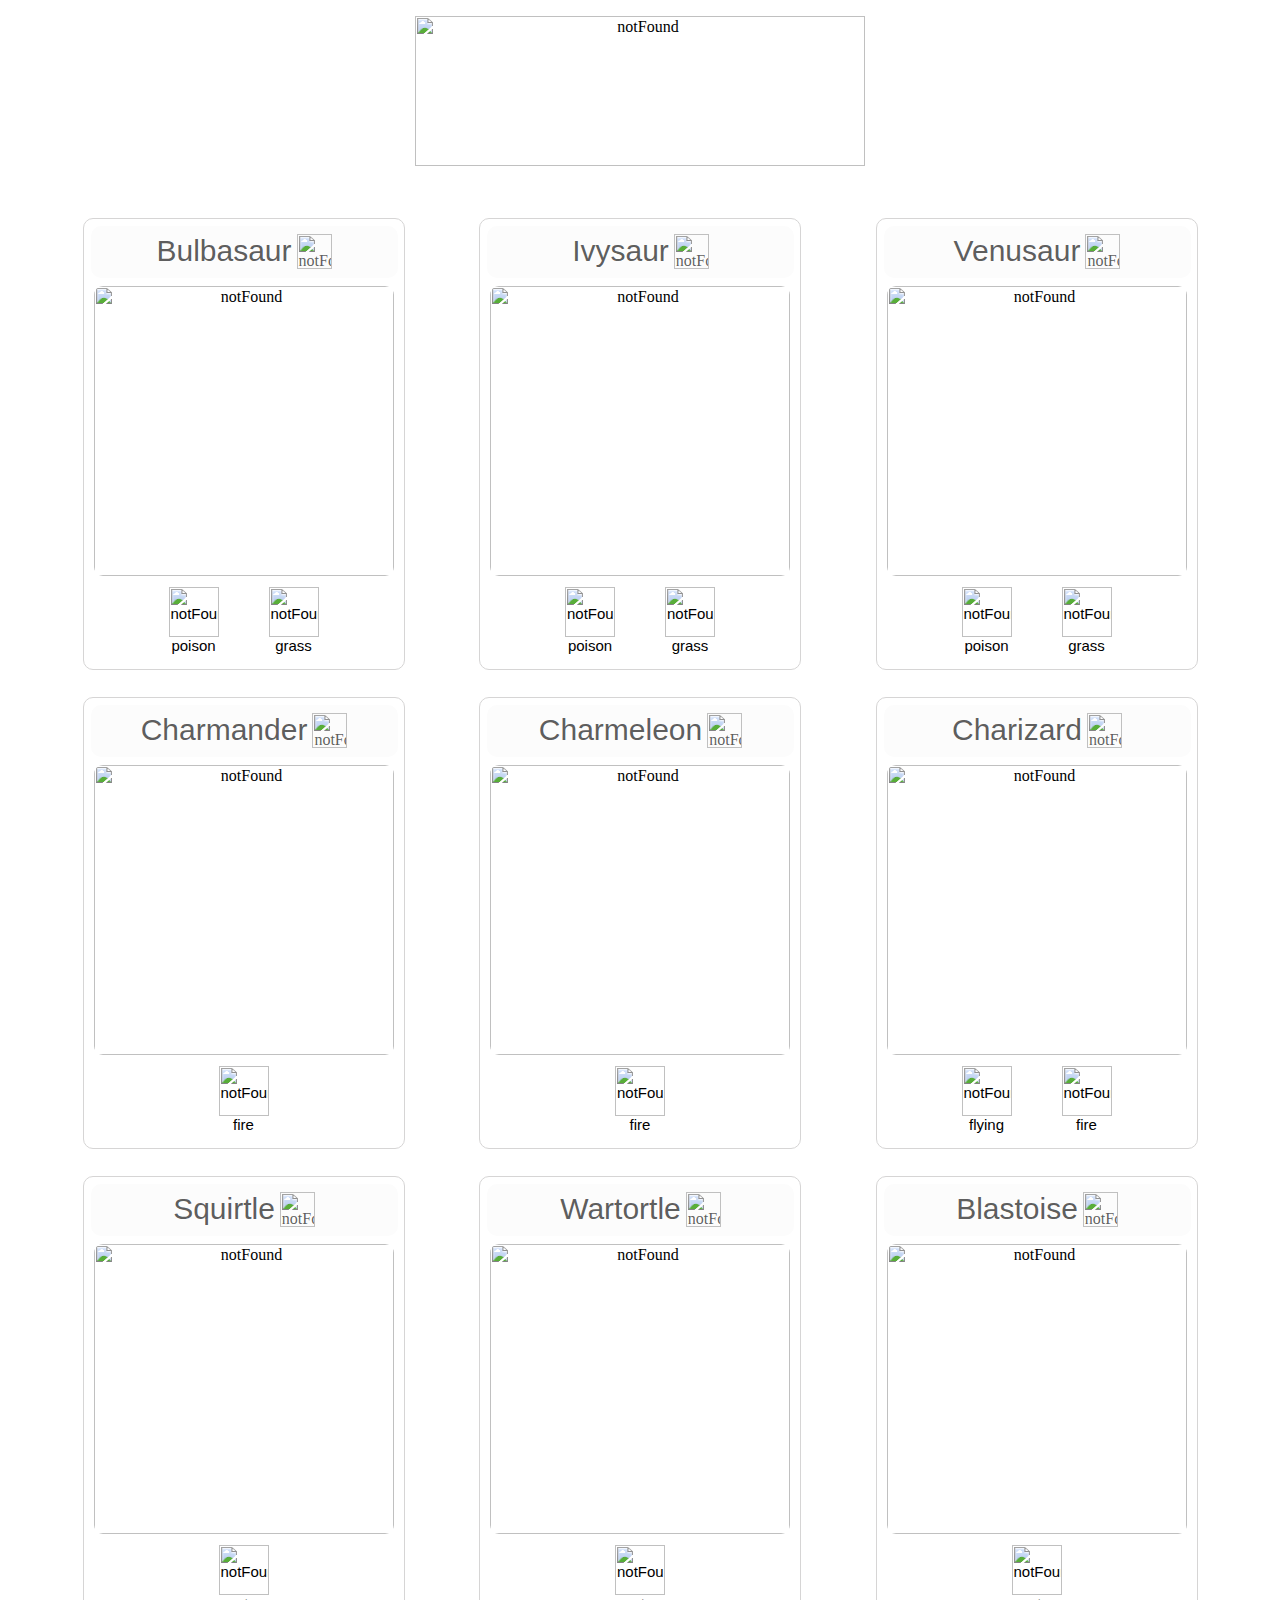
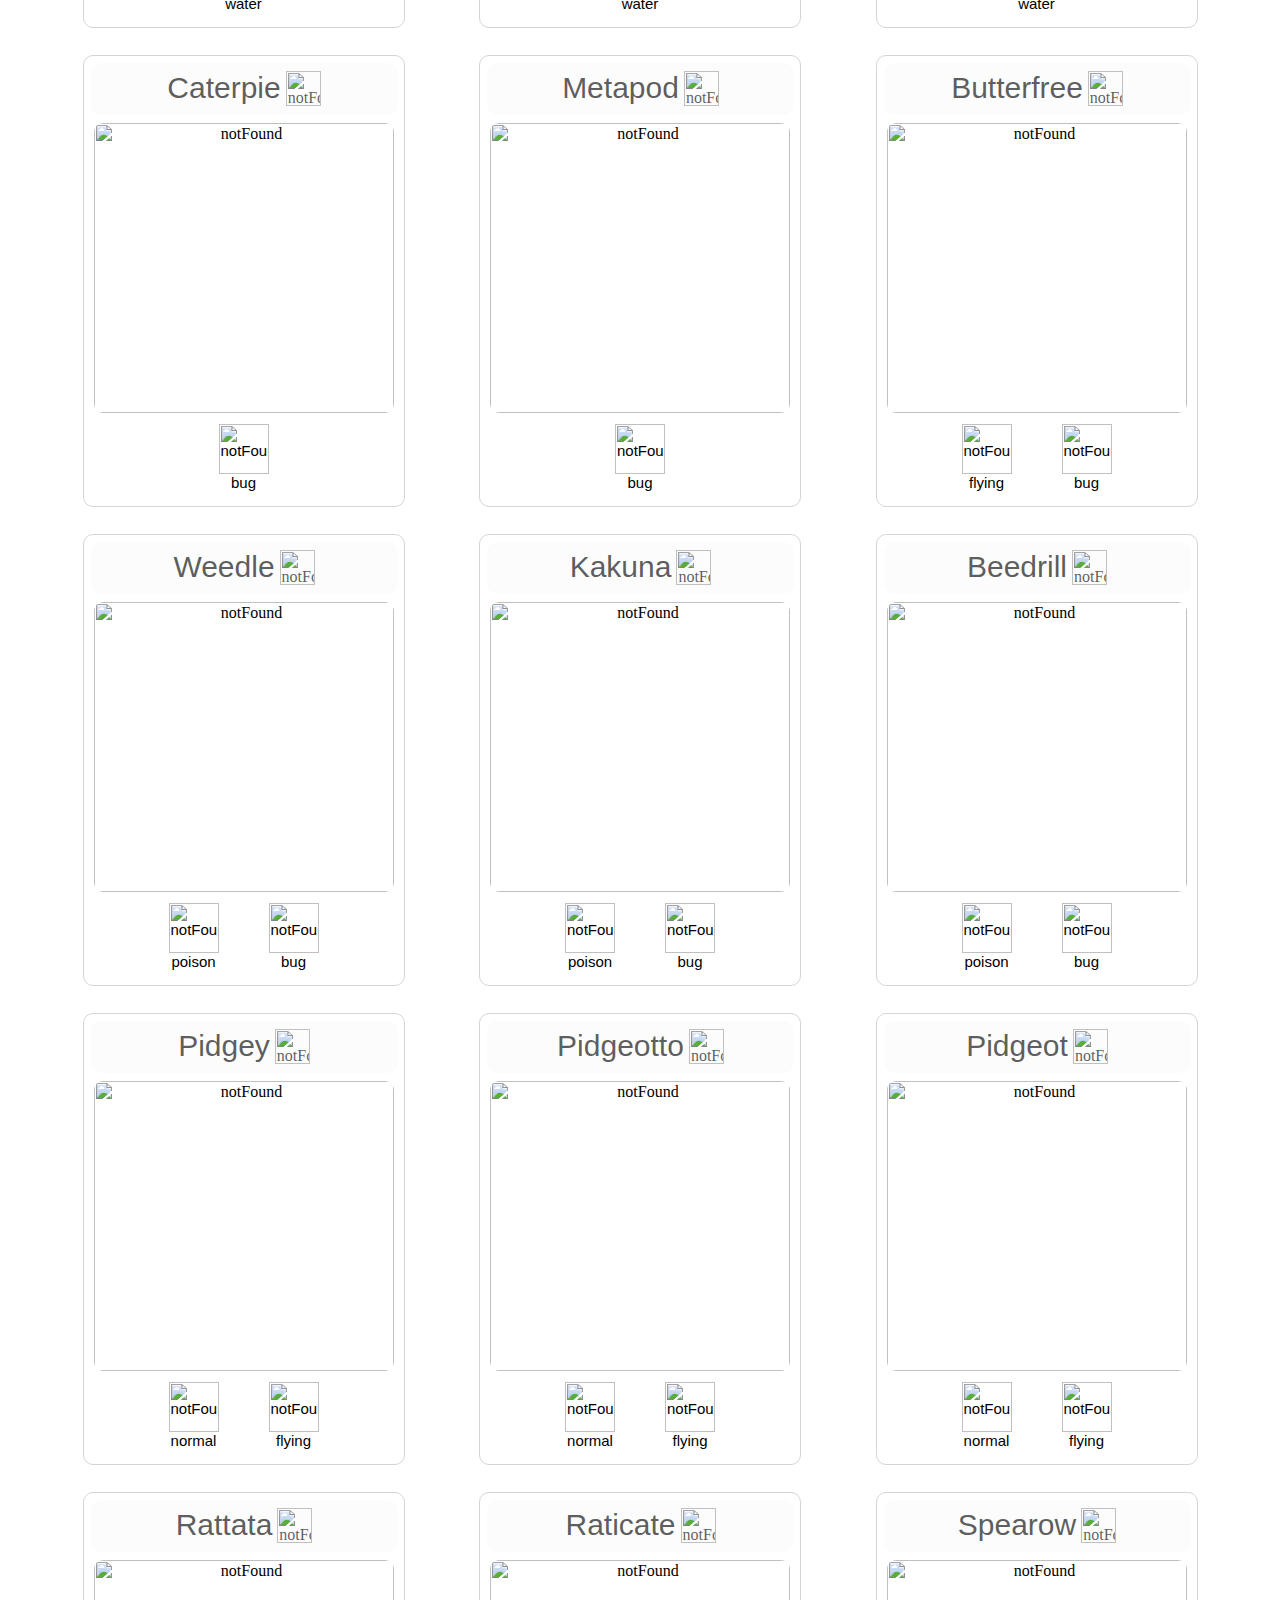
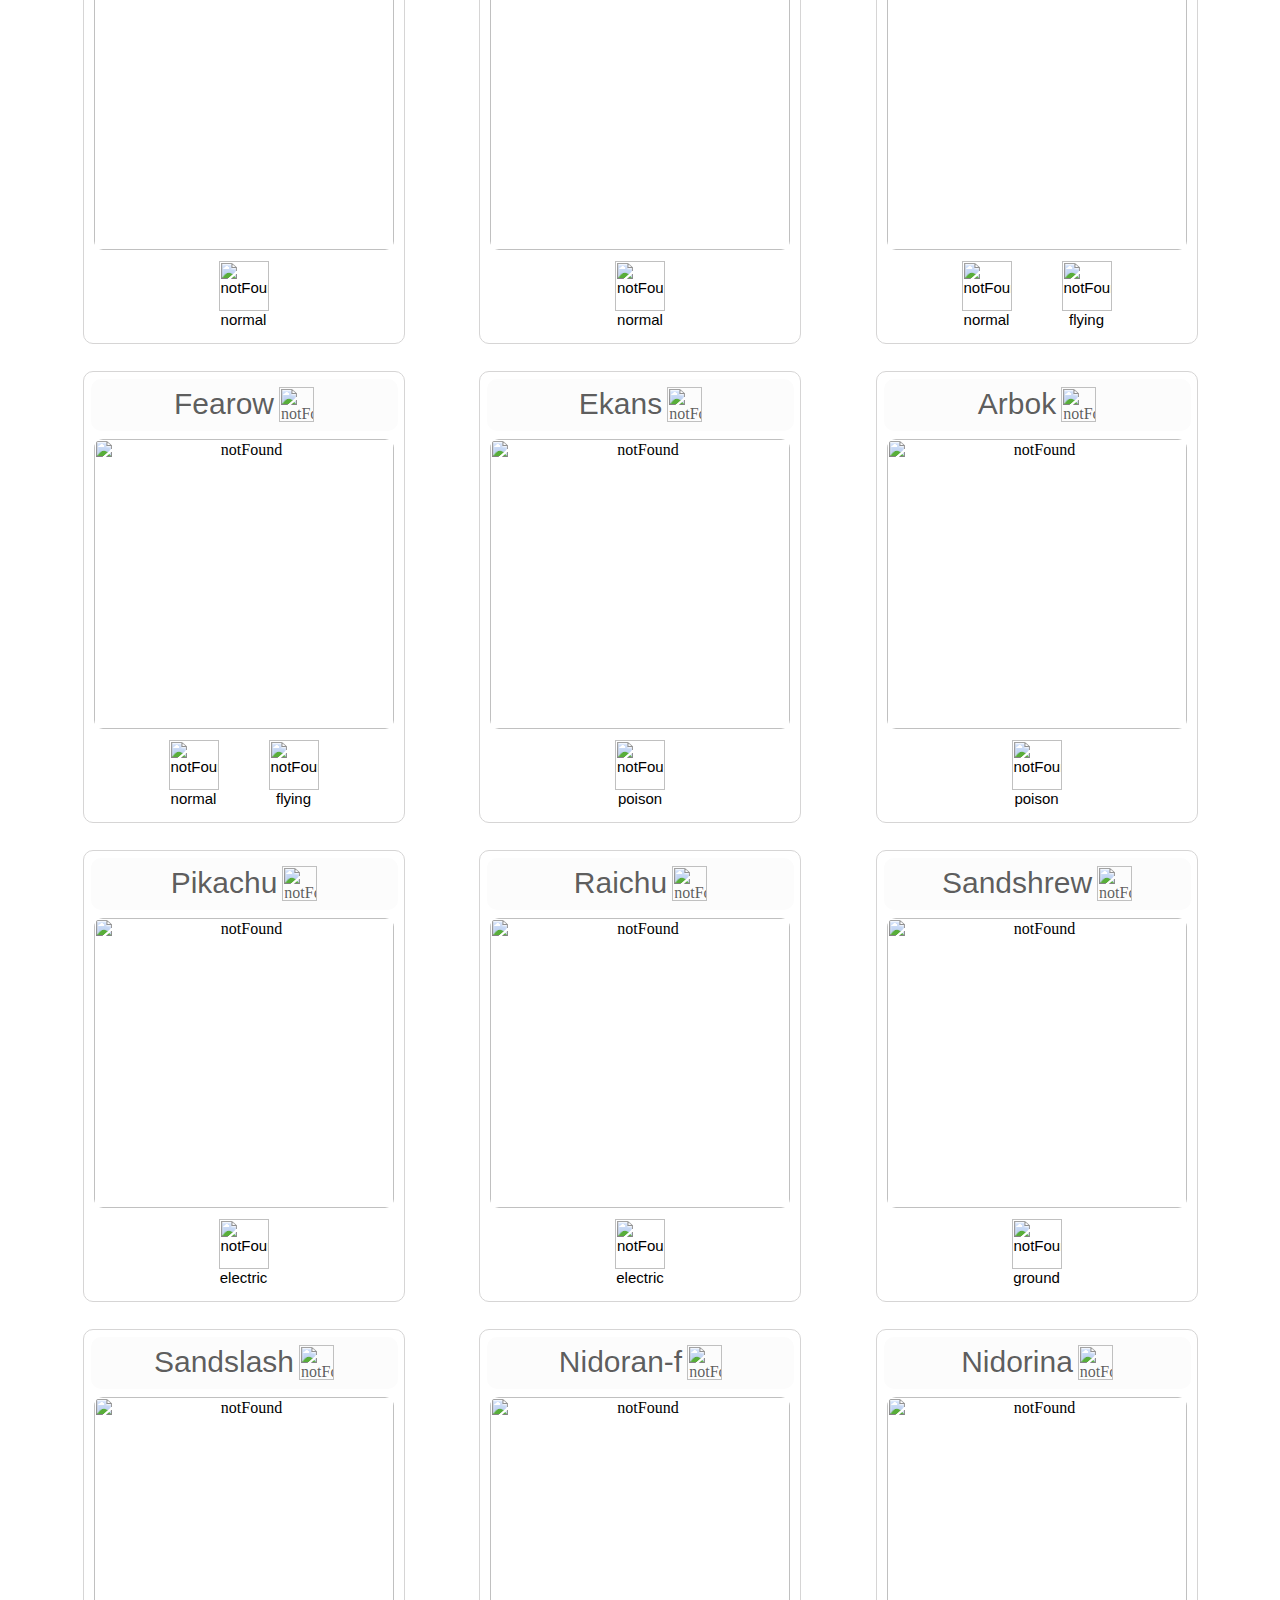
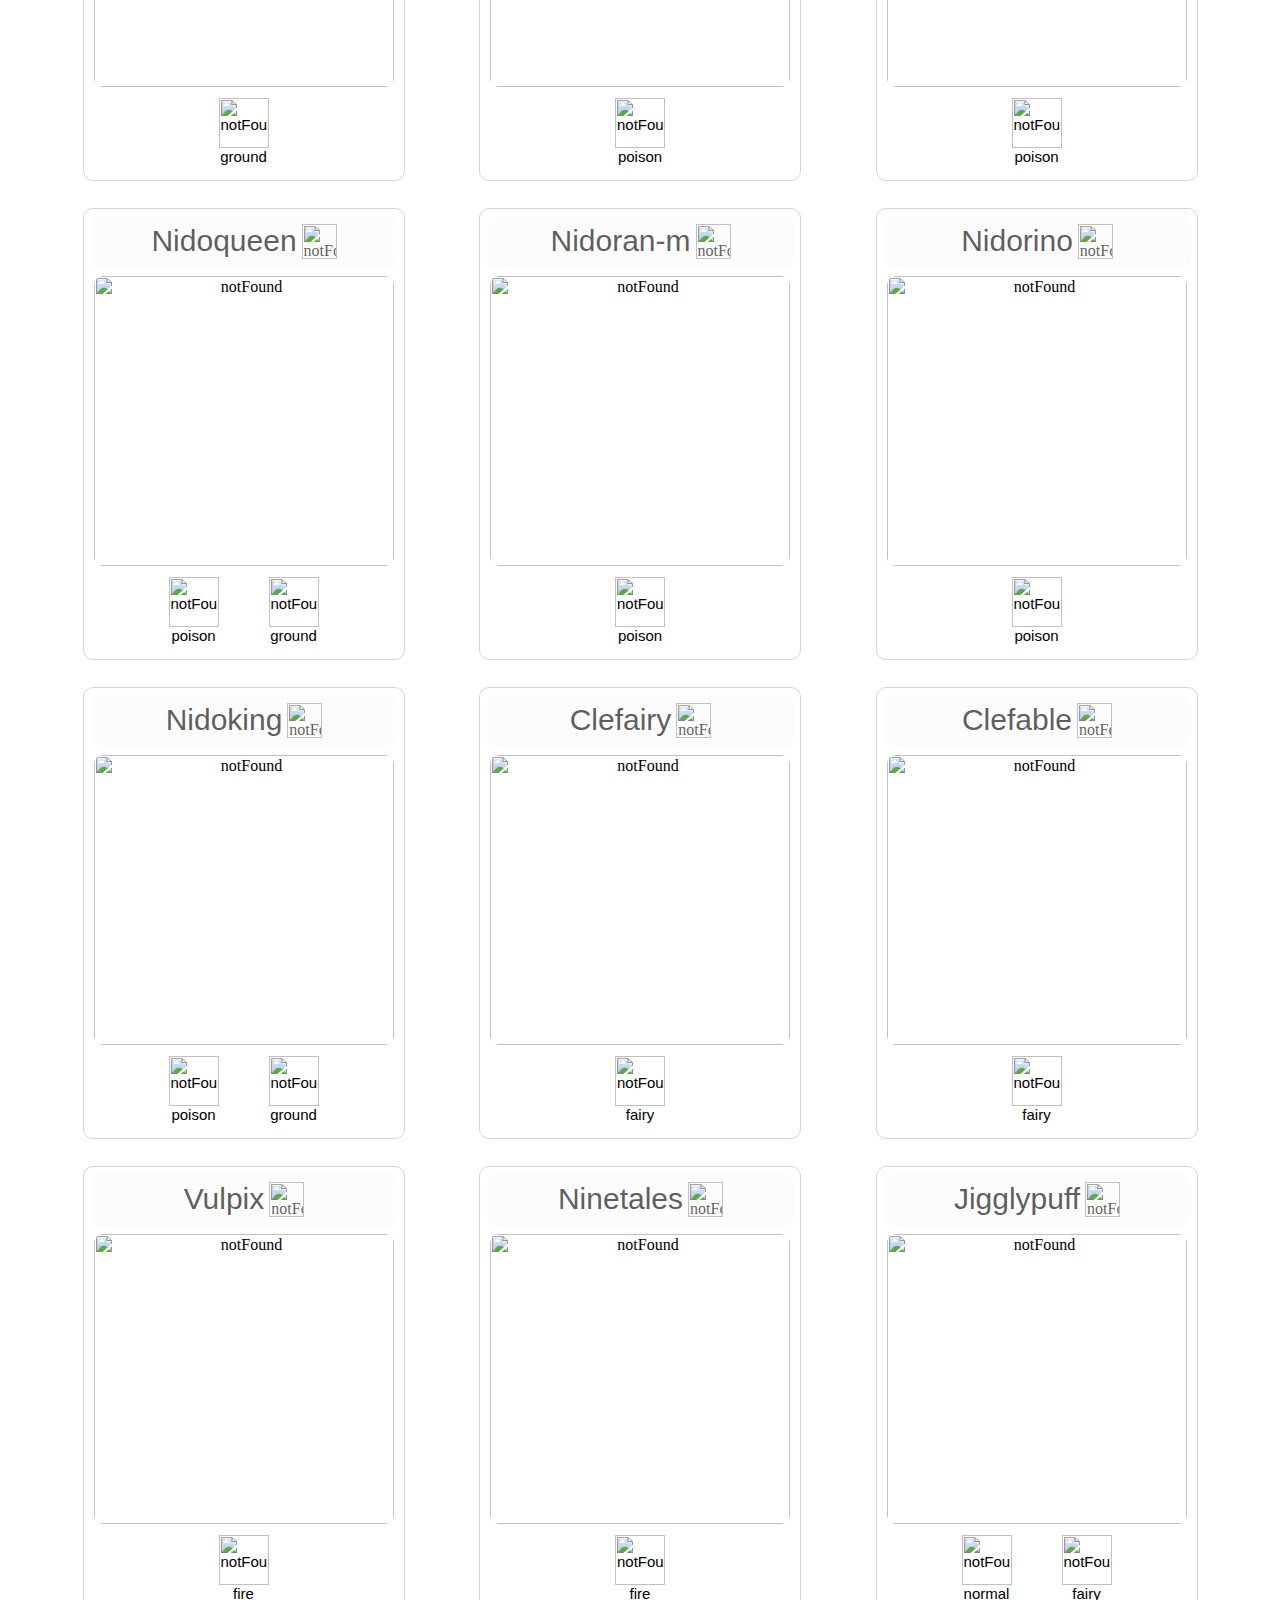
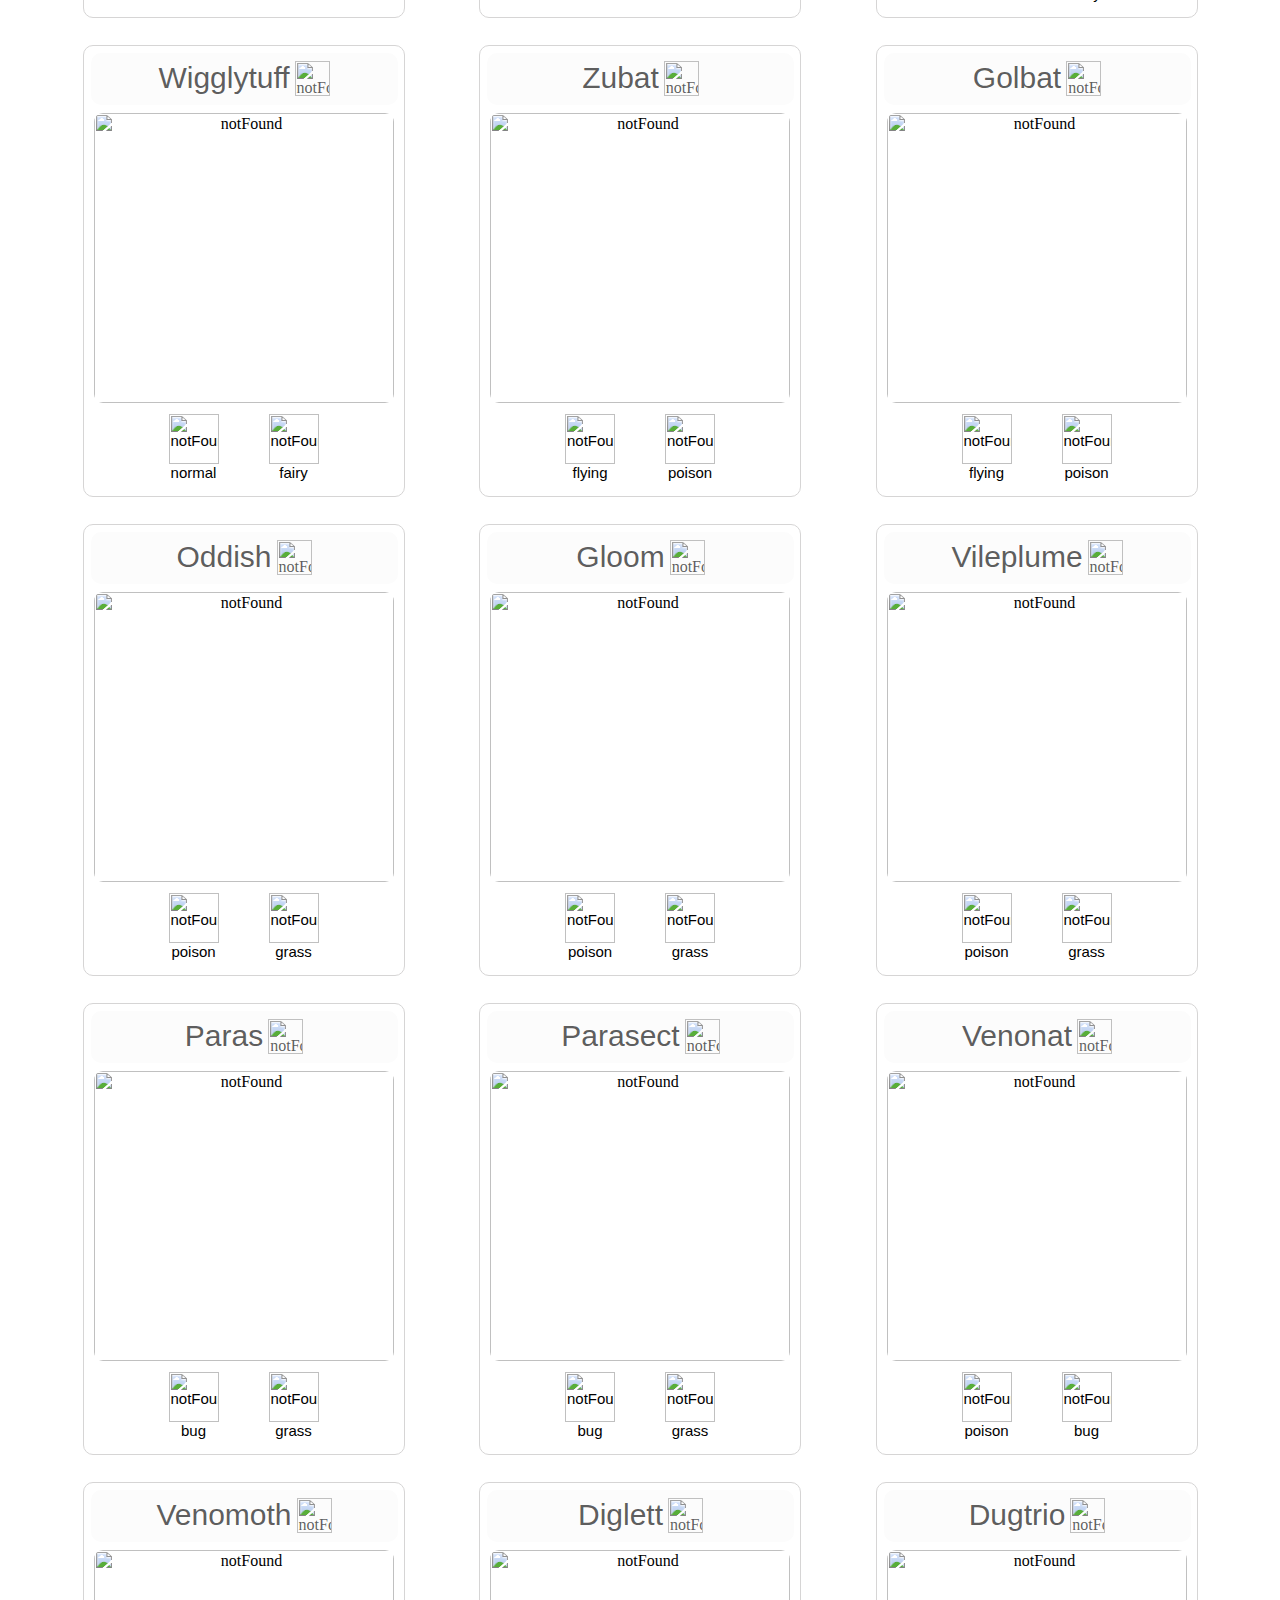
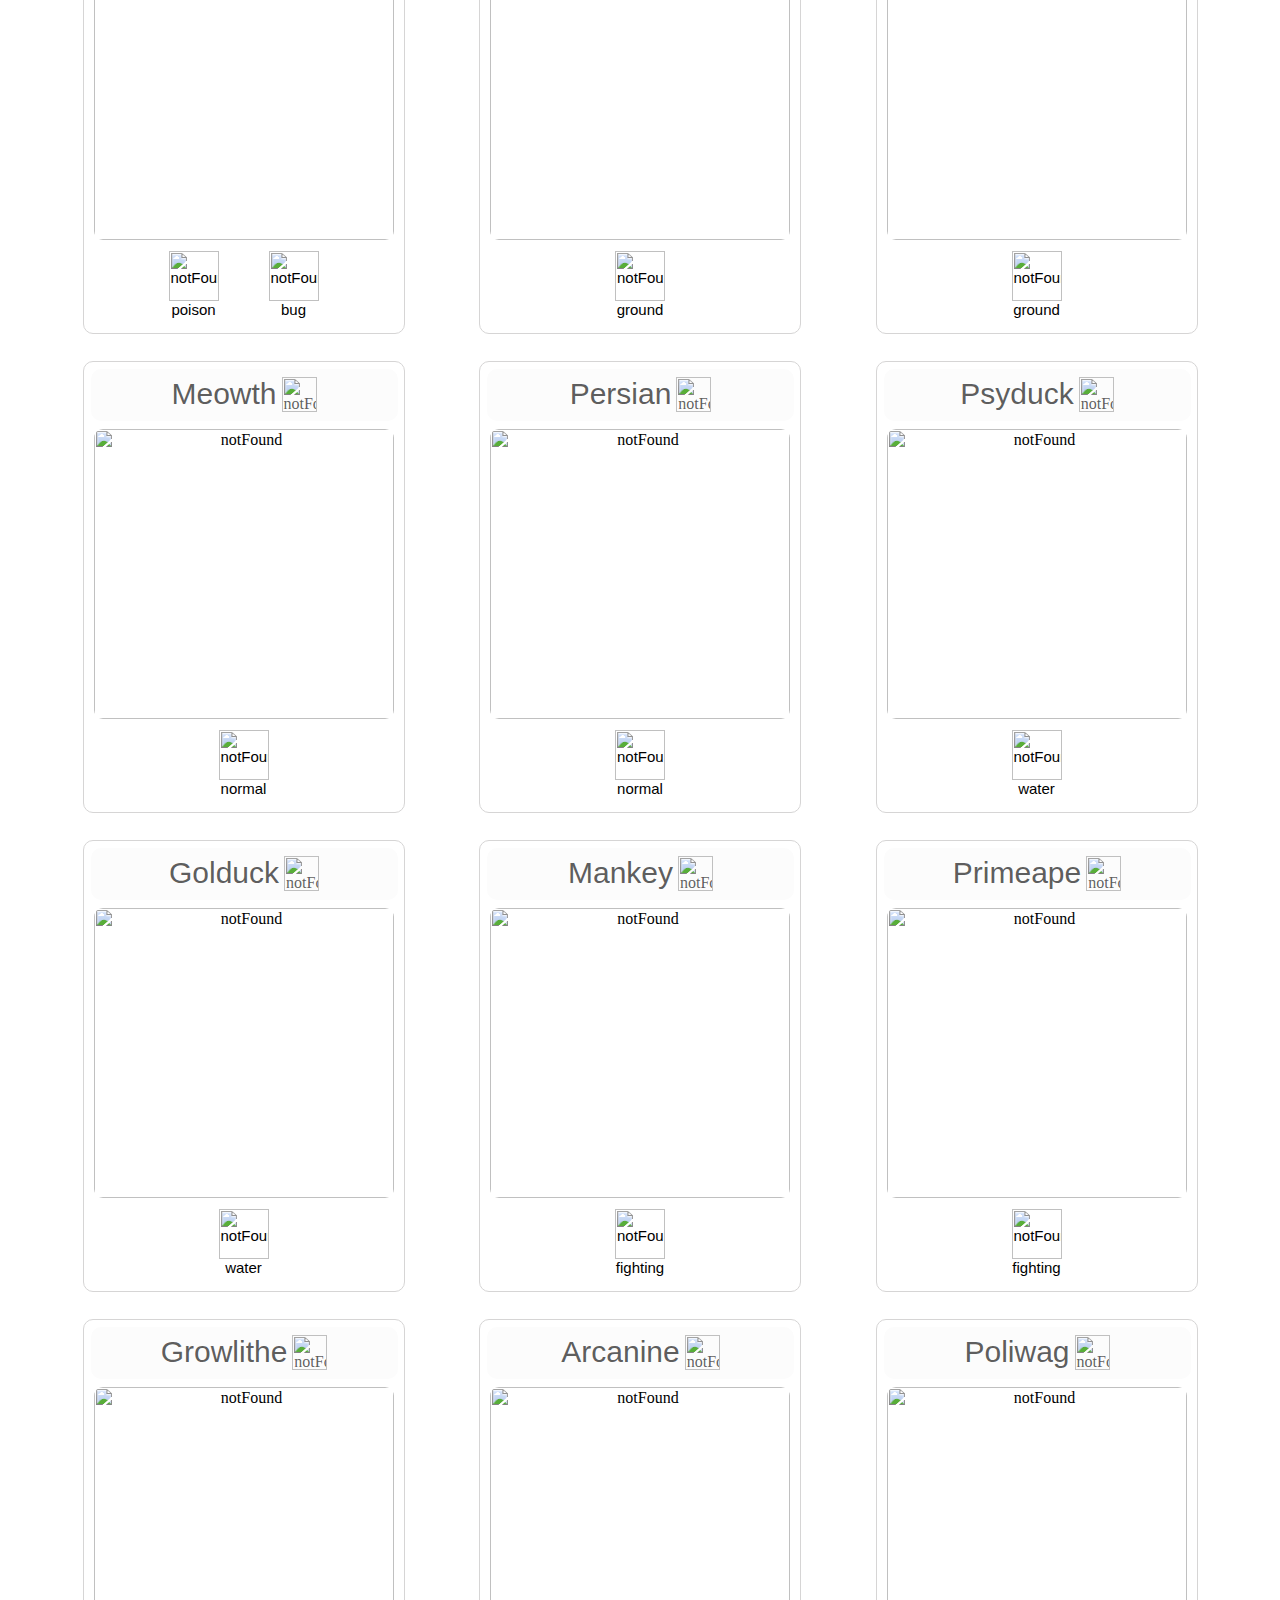
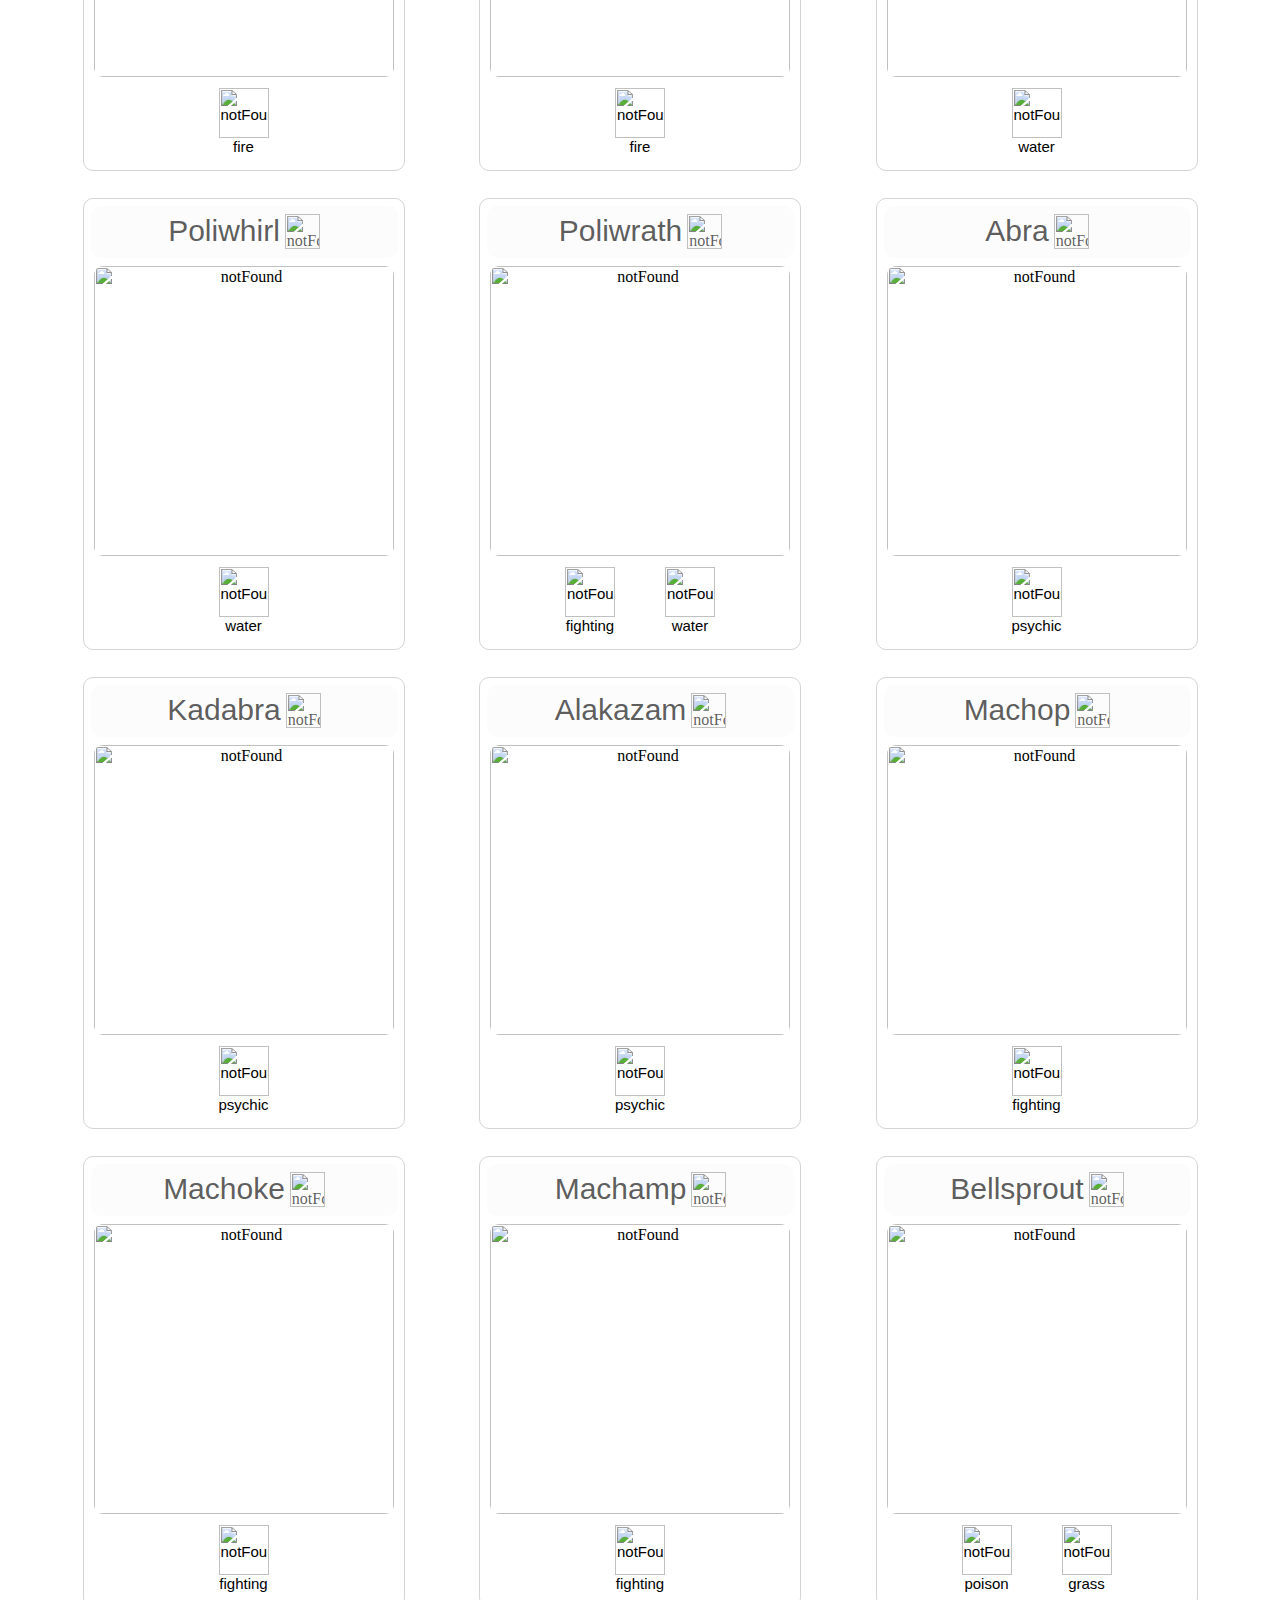
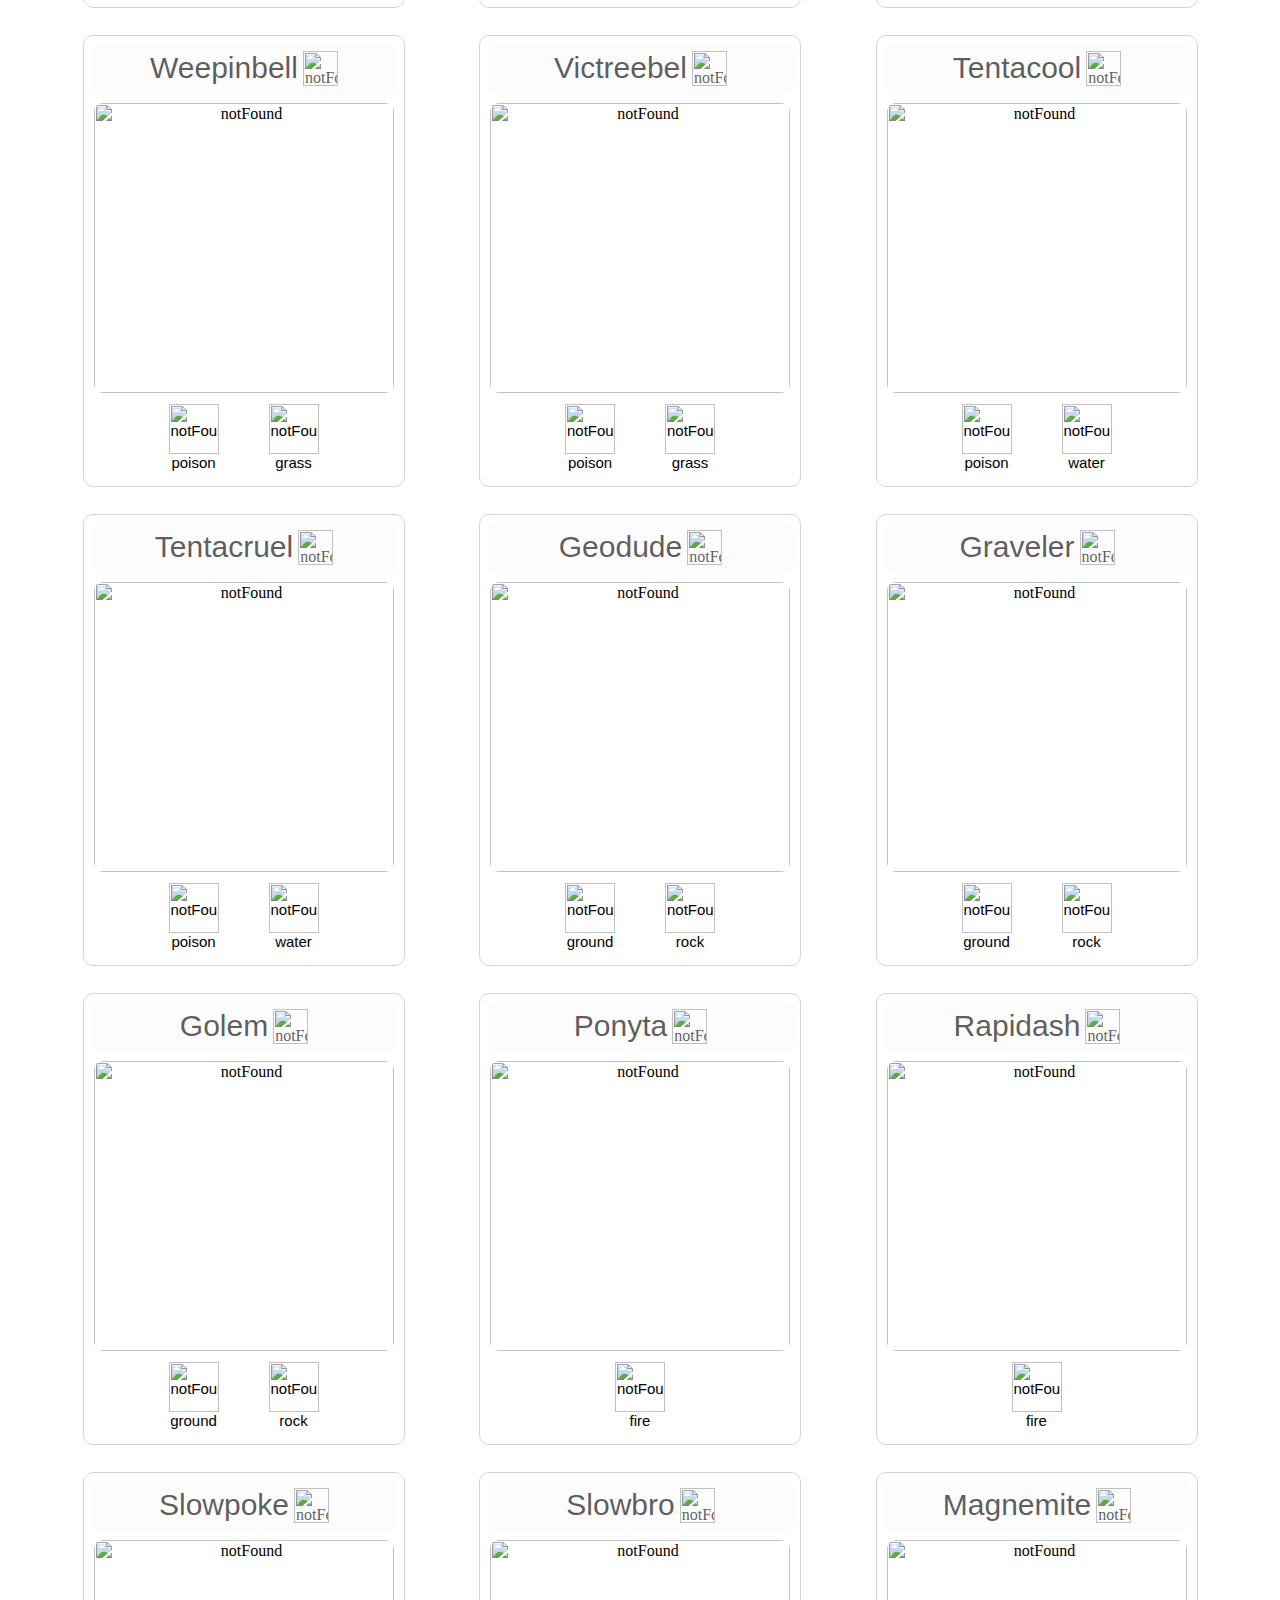
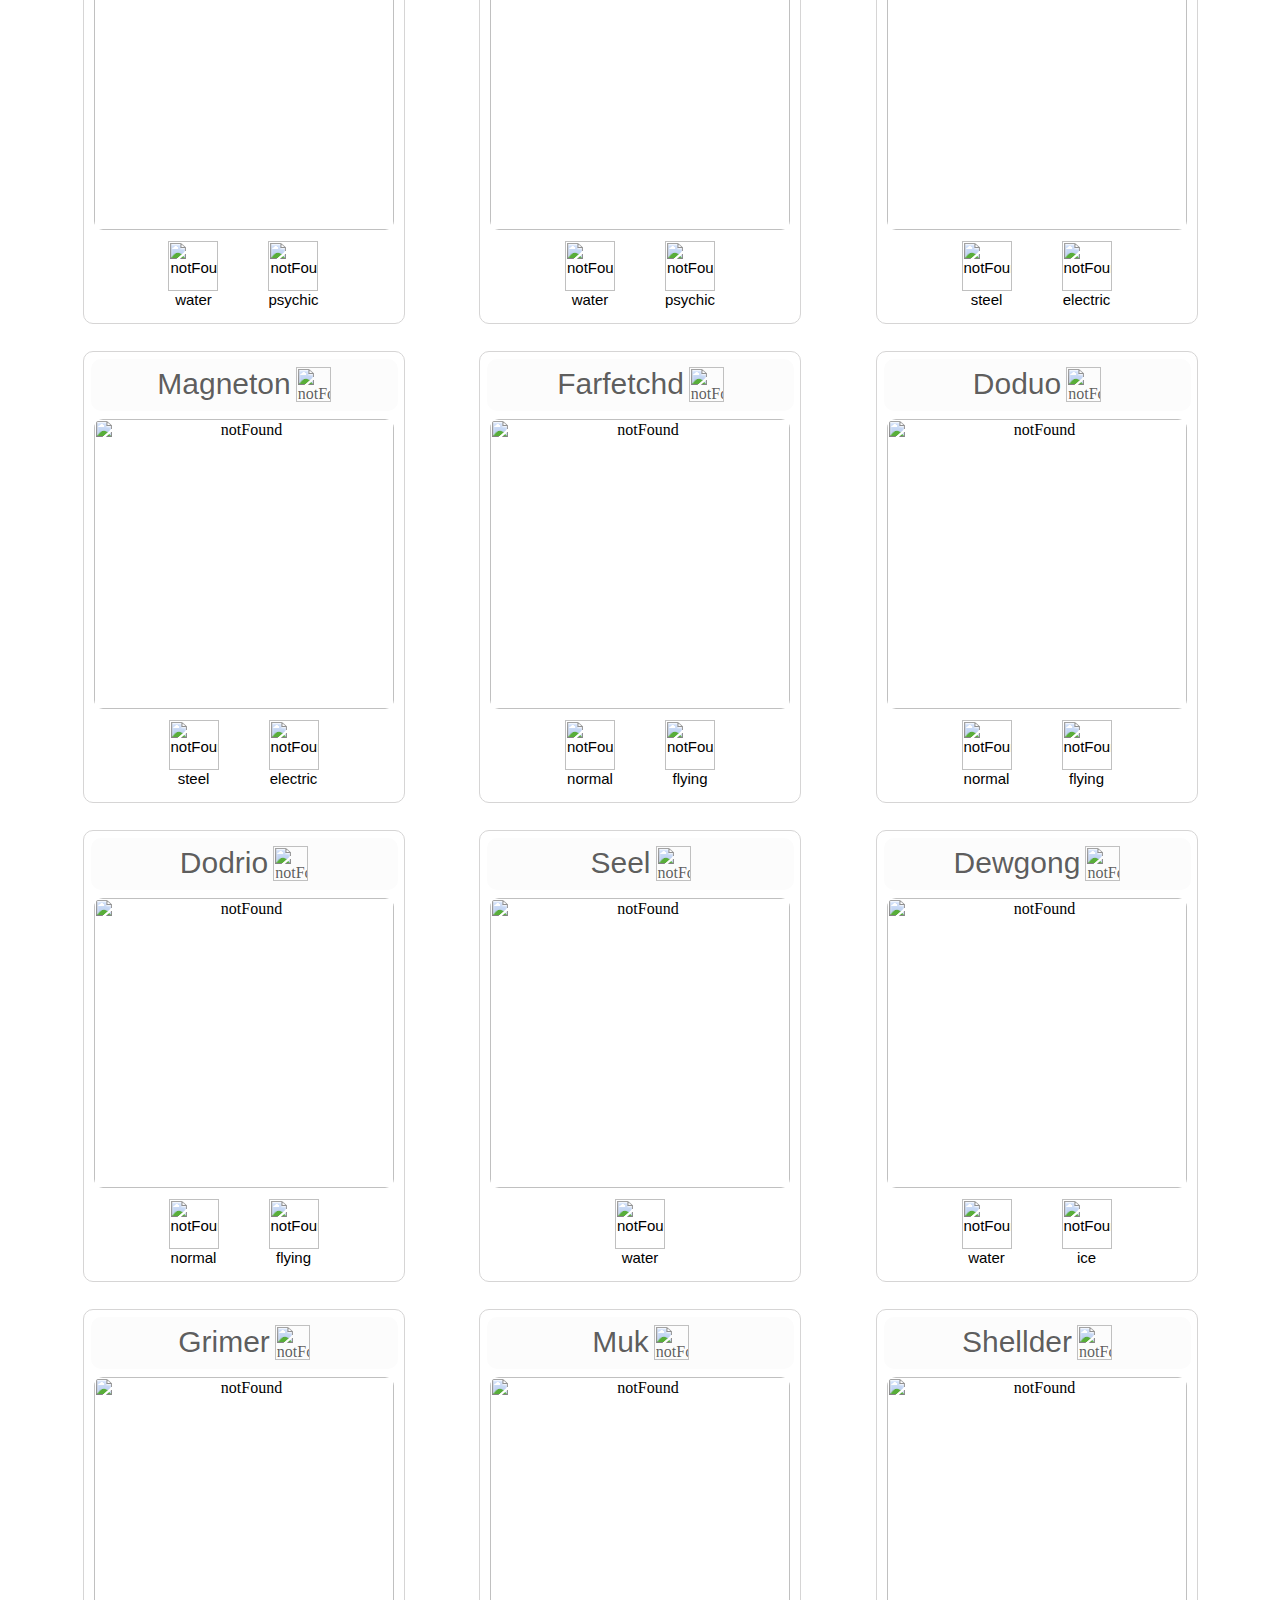
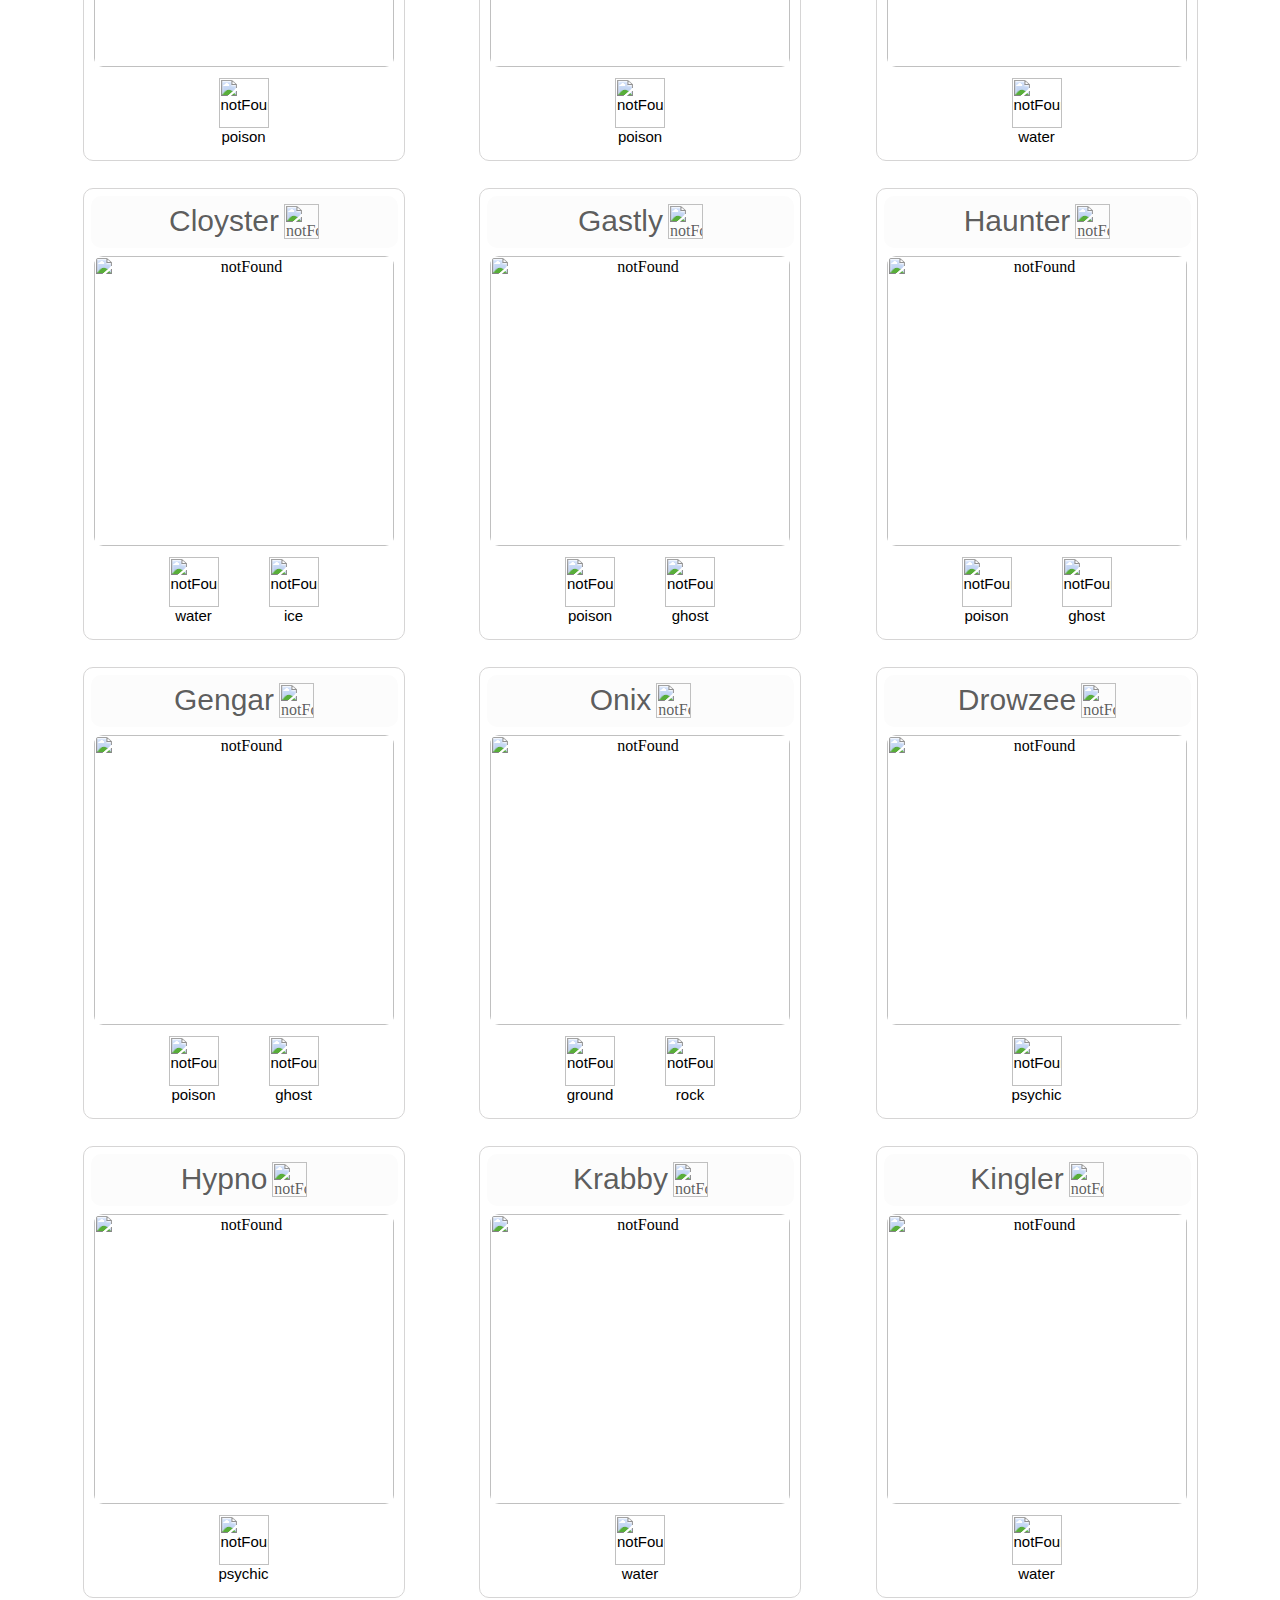
==== index.html @ 1d8b79e5 "changed file name" ====
<html>
    <head>
      <link rel="stylesheet" href="pokemon.css">
      <script src="pokemon.js"></script>
    </head>
    <body>
        <div class="hide" id="popup" onkeypress="goBack(event)">
          <div class="boundary"><div id="descImage" class="summary-box"></div></div>
        <div class="boundary"><div id="description" class="summary-box"></div></div>
      </div>
      <div  id="root" >
      <center class="margintb-1rem">
        <img
          src="File:.//pics/pokelogo.png"
          style="height:150px;width:450px;"
          alt="notFound"
        />
      </center>
      <br /><br />
      <div style="display:flex;justify-content: space-evenly;flex-wrap: wrap;">
        <div class="badge"  onclick="call(this)">
          <div id="summary" class="textB" style="display: none;"><p class= "textA">Bulbasaur</p><p>
          Bulbasaur can be seen napping in bright sunlight. There is a seed on its back. By soaking up the sun's rays, the seed grows progressively larger.  Bulbasaur can be seen napping in bright sunlight. There is a seed on its back. By soaking up the sun's rays, the seed grows progressively larger.
          </p></div>
          <div style="display: flex;justify-content:center;" class="name">
            <div style="display: flex;justify-content:end;">
              <div class="textA">Bulbasaur</div>
              <img
                src="File:.//pics/pokeball.png"
                class="pokeball"
                alt="notFound"
              />
            </div>
          </div>
          <center>
            <img src="http://assets22.pokemon.com/assets/cms2/img/pokedex/full/001.png" class="pokemon" alt="notFound" />
            <div
              class="description types"
              style="display:flex;justify-content:space-evenly;"
            >
              <div
                style="display: flex;justify-content: space-evenly;height:80px;width:250px ;"
              >
              <div>
          <img
            src="File:.//pics/poison.png"
            style="height:50px;width:50px;"
            alt="notFound"
          />
          <div>poison</div>
        </div><div>
          <img
            src="File:.//pics/grass.png"
            style="height:50px;width:50px;"
            alt="notFound"
          />
          <div>grass</div>
        </div>
            </div>
          </center>
        </div>
        <div class="badge"  onclick="call(this)">
          <div id="summary" class="textB hide"><p class= "textA">Ivysaur</p><p>
          There is a bud on this Pokémon's back. To support its weight, Ivysaur's legs and trunk grow thick and strong. If it starts spending more time lying in the sunlight, it's a sign that the bud will bloom into a large flower soon.  There is a bud on this Pokémon's back. To support its weight, Ivysaur's legs and trunk grow thick and strong. If it starts spending more time lying in the sunlight, it's a sign that the bud will bloom into a large flower soon.
          </p></div>
          <div style="display: flex;justify-content:center;" class="name">
            <div style="display: flex;justify-content:end;">
              <div class="textA">Ivysaur</div>
              <img
                src="File:.//pics/pokeball.png"
                class="pokeball"
                alt="notFound"
              />
            </div>
          </div>
          <center>
            <img src="http://assets22.pokemon.com/assets/cms2/img/pokedex/full/002.png" class="pokemon" alt="notFound" />
            <div
              class="description types"
              style="display:flex;justify-content:space-evenly;"
            >
              <div
                style="display: flex;justify-content: space-evenly;height:80px;width:250px ;"
              >
              <div>
          <img
            src="File:.//pics/poison.png"
            style="height:50px;width:50px;"
            alt="notFound"
          />
          <div>poison</div>
        </div><div>
          <img
            src="File:.//pics/grass.png"
            style="height:50px;width:50px;"
            alt="notFound"
          />
          <div>grass</div>
        </div>
            </div>
          </center>
        </div>
        <div class="badge"  onclick="call(this)">
          <div id="summary" class="textB hide"><p class= "textA">Venusaur</p><p>
          There is a large flower on Venusaur's back. The flower is said to take on vivid colors if it gets plenty of nutrition and sunlight. The flower's aroma soothes the emotions of people.  There is a large flower on Venusaur's back. The flower is said to take on vivid colors if it gets plenty of nutrition and sunlight. The flower's aroma soothes the emotions of people.
          </p></div>
          <div style="display: flex;justify-content:center;" class="name">
            <div style="display: flex;justify-content:end;">
              <div class="textA">Venusaur</div>
              <img
                src="File:.//pics/pokeball.png"
                class="pokeball"
                alt="notFound"
              />
            </div>
          </div>
          <center>
            <img src="http://assets22.pokemon.com/assets/cms2/img/pokedex/full/003.png" class="pokemon" alt="notFound" />
            <div
              class="description types"
              style="display:flex;justify-content:space-evenly;"
            >
              <div
                style="display: flex;justify-content: space-evenly;height:80px;width:250px ;"
              >
              <div>
          <img
            src="File:.//pics/poison.png"
            style="height:50px;width:50px;"
            alt="notFound"
          />
          <div>poison</div>
        </div><div>
          <img
            src="File:.//pics/grass.png"
            style="height:50px;width:50px;"
            alt="notFound"
          />
          <div>grass</div>
        </div>
            </div>
          </center>
        </div>
        <div class="badge"  onclick="call(this)">
          <div id="summary" class="textB hide"><p class= "textA">Charmander</p><p>
          The flame that burns at the tip of its tail is an indication of its emotions. The flame wavers when Charmander is enjoying itself. If the Pokémon becomes enraged, the flame burns fiercely.  The flame that burns at the tip of its tail is an indication of its emotions. The flame wavers when Charmander is enjoying itself. If the Pokémon becomes enraged, the flame burns fiercely.
          </p></div>
          <div style="display: flex;justify-content:center;" class="name">
            <div style="display: flex;justify-content:end;">
              <div class="textA">Charmander</div>
              <img
                src="File:.//pics/pokeball.png"
                class="pokeball"
                alt="notFound"
              />
            </div>
          </div>
          <center>
            <img src="http://assets22.pokemon.com/assets/cms2/img/pokedex/full/004.png" class="pokemon" alt="notFound" />
            <div
              class="description types"
              style="display:flex;justify-content:space-evenly;"
            >
              <div
                style="display: flex;justify-content: space-evenly;height:80px;width:250px ;"
              >
              <div>
          <img
            src="File:.//pics/fire.png"
            style="height:50px;width:50px;"
            alt="notFound"
          />
          <div>fire</div>
        </div>
            </div>
          </center>
        </div>
        <div class="badge"  onclick="call(this)">
          <div id="summary" class="textB hide"><p class= "textA">Charmeleon</p><p>
          Charmeleon mercilessly destroys its foes using its sharp claws. If it encounters a strong foe, it turns aggressive. In this excited state, the flame at the tip of its tail flares with a bluish white color.  Charmeleon mercilessly destroys its foes using its sharp claws. If it encounters a strong foe, it turns aggressive. In this excited state, the flame at the tip of its tail flares with a bluish white color.
          </p></div>
          <div style="display: flex;justify-content:center;" class="name">
            <div style="display: flex;justify-content:end;">
              <div class="textA">Charmeleon</div>
              <img
                src="File:.//pics/pokeball.png"
                class="pokeball"
                alt="notFound"
              />
            </div>
          </div>
          <center>
            <img src="http://assets22.pokemon.com/assets/cms2/img/pokedex/full/005.png" class="pokemon" alt="notFound" />
            <div
              class="description types"
              style="display:flex;justify-content:space-evenly;"
            >
              <div
                style="display: flex;justify-content: space-evenly;height:80px;width:250px ;"
              >
              <div>
          <img
            src="File:.//pics/fire.png"
            style="height:50px;width:50px;"
            alt="notFound"
          />
          <div>fire</div>
        </div>
            </div>
          </center>
        </div>
        <div class="badge"  onclick="call(this)">
          <div id="summary" class="textB hide"><p class= "textA">Charizard</p><p>
          Charizard flies around the sky in search of powerful opponents. It breathes fire of such great heat that it melts anything. However, it never turns its fiery breath on any opponent weaker than itself.  Charizard flies around the sky in search of powerful opponents. It breathes fire of such great heat that it melts anything. However, it never turns its fiery breath on any opponent weaker than itself.
          </p></div>
          <div style="display: flex;justify-content:center;" class="name">
            <div style="display: flex;justify-content:end;">
              <div class="textA">Charizard</div>
              <img
                src="File:.//pics/pokeball.png"
                class="pokeball"
                alt="notFound"
              />
            </div>
          </div>
          <center>
            <img src="http://assets22.pokemon.com/assets/cms2/img/pokedex/full/006.png" class="pokemon" alt="notFound" />
            <div
              class="description types"
              style="display:flex;justify-content:space-evenly;"
            >
              <div
                style="display: flex;justify-content: space-evenly;height:80px;width:250px ;"
              >
              <div>
          <img
            src="File:.//pics/flying.png"
            style="height:50px;width:50px;"
            alt="notFound"
          />
          <div>flying</div>
        </div><div>
          <img
            src="File:.//pics/fire.png"
            style="height:50px;width:50px;"
            alt="notFound"
          />
          <div>fire</div>
        </div>
            </div>
          </center>
        </div>
        <div class="badge"  onclick="call(this)">
          <div id="summary" class="textB hide"><p class= "textA">Squirtle</p><p>
          Squirtle's shell is not merely used for protection. The shell's rounded shape and the grooves on its surface help minimize resistance in water, enabling this Pokémon to swim at high speeds.  Squirtle's shell is not merely used for protection. The shell's rounded shape and the grooves on its surface help minimize resistance in water, enabling this Pokémon to swim at high speeds.
          </p></div>
          <div style="display: flex;justify-content:center;" class="name">
            <div style="display: flex;justify-content:end;">
              <div class="textA">Squirtle</div>
              <img
                src="File:.//pics/pokeball.png"
                class="pokeball"
                alt="notFound"
              />
            </div>
          </div>
          <center>
            <img src="http://assets22.pokemon.com/assets/cms2/img/pokedex/full/007.png" class="pokemon" alt="notFound" />
            <div
              class="description types"
              style="display:flex;justify-content:space-evenly;"
            >
              <div
                style="display: flex;justify-content: space-evenly;height:80px;width:250px ;"
              >
              <div>
          <img
            src="File:.//pics/water.png"
            style="height:50px;width:50px;"
            alt="notFound"
          />
          <div>water</div>
        </div>
            </div>
          </center>
        </div>
        <div class="badge"  onclick="call(this)">
          <div id="summary" class="textB hide"><p class= "textA">Wartortle</p><p>
          Its tail is large and covered with a rich, thick fur. The tail becomes increasingly deeper in color as Wartortle ages. The scratches on its shell are evidence of this Pokémon's toughness as a battler.  Its tail is large and covered with a rich, thick fur. The tail becomes increasingly deeper in color as Wartortle ages. The scratches on its shell are evidence of this Pokémon's toughness as a battler.
          </p></div>
          <div style="display: flex;justify-content:center;" class="name">
            <div style="display: flex;justify-content:end;">
              <div class="textA">Wartortle</div>
              <img
                src="File:.//pics/pokeball.png"
                class="pokeball"
                alt="notFound"
              />
            </div>
          </div>
          <center>
            <img src="http://assets22.pokemon.com/assets/cms2/img/pokedex/full/008.png" class="pokemon" alt="notFound" />
            <div
              class="description types"
              style="display:flex;justify-content:space-evenly;"
            >
              <div
                style="display: flex;justify-content: space-evenly;height:80px;width:250px ;"
              >
              <div>
          <img
            src="File:.//pics/water.png"
            style="height:50px;width:50px;"
            alt="notFound"
          />
          <div>water</div>
        </div>
            </div>
          </center>
        </div>
        <div class="badge"  onclick="call(this)">
          <div id="summary" class="textB hide"><p class= "textA">Blastoise</p><p>
          Blastoise has water spouts that protrude from its shell. The water spouts are very accurate. They can shoot bullets of water with enough accuracy to strike empty cans from a distance of over 160 feet.  Blastoise has water spouts that protrude from its shell. The water spouts are very accurate. They can shoot bullets of water with enough accuracy to strike empty cans from a distance of over 160 feet.
          </p></div>
          <div style="display: flex;justify-content:center;" class="name">
            <div style="display: flex;justify-content:end;">
              <div class="textA">Blastoise</div>
              <img
                src="File:.//pics/pokeball.png"
                class="pokeball"
                alt="notFound"
              />
            </div>
          </div>
          <center>
            <img src="http://assets22.pokemon.com/assets/cms2/img/pokedex/full/009.png" class="pokemon" alt="notFound" />
            <div
              class="description types"
              style="display:flex;justify-content:space-evenly;"
            >
              <div
                style="display: flex;justify-content: space-evenly;height:80px;width:250px ;"
              >
              <div>
          <img
            src="File:.//pics/water.png"
            style="height:50px;width:50px;"
            alt="notFound"
          />
          <div>water</div>
        </div>
            </div>
          </center>
        </div>
        <div class="badge"  onclick="call(this)">
          <div id="summary" class="textB hide"><p class= "textA">Caterpie</p><p>
          Caterpie has a voracious appetite. It can devour leaves bigger than its body right before your eyes. From its antenna, this Pokémon releases a terrifically strong odor.  Caterpie has a voracious appetite. It can devour leaves bigger than its body right before your eyes. From its antenna, this Pokémon releases a terrifically strong odor.
          </p></div>
          <div style="display: flex;justify-content:center;" class="name">
            <div style="display: flex;justify-content:end;">
              <div class="textA">Caterpie</div>
              <img
                src="File:.//pics/pokeball.png"
                class="pokeball"
                alt="notFound"
              />
            </div>
          </div>
          <center>
            <img src="http://assets22.pokemon.com/assets/cms2/img/pokedex/full/010.png" class="pokemon" alt="notFound" />
            <div
              class="description types"
              style="display:flex;justify-content:space-evenly;"
            >
              <div
                style="display: flex;justify-content: space-evenly;height:80px;width:250px ;"
              >
              <div>
          <img
            src="File:.//pics/bug.png"
            style="height:50px;width:50px;"
            alt="notFound"
          />
          <div>bug</div>
        </div>
            </div>
          </center>
        </div>
        <div class="badge"  onclick="call(this)">
          <div id="summary" class="textB hide"><p class= "textA">Metapod</p><p>
          The shell covering this Pokémon's body is as hard as an iron slab. Metapod does not move very much. It stays still because it is preparing its soft innards for evolution inside the hard shell.  The shell covering this Pokémon's body is as hard as an iron slab. Metapod does not move very much. It stays still because it is preparing its soft innards for evolution inside the hard shell.
          </p></div>
          <div style="display: flex;justify-content:center;" class="name">
            <div style="display: flex;justify-content:end;">
              <div class="textA">Metapod</div>
              <img
                src="File:.//pics/pokeball.png"
                class="pokeball"
                alt="notFound"
              />
            </div>
          </div>
          <center>
            <img src="http://assets22.pokemon.com/assets/cms2/img/pokedex/full/011.png" class="pokemon" alt="notFound" />
            <div
              class="description types"
              style="display:flex;justify-content:space-evenly;"
            >
              <div
                style="display: flex;justify-content: space-evenly;height:80px;width:250px ;"
              >
              <div>
          <img
            src="File:.//pics/bug.png"
            style="height:50px;width:50px;"
            alt="notFound"
          />
          <div>bug</div>
        </div>
            </div>
          </center>
        </div>
        <div class="badge"  onclick="call(this)">
          <div id="summary" class="textB hide"><p class= "textA">Butterfree</p><p>
          Butterfree has a superior ability to search for delicious honey from flowers. It can even search out, extract, and carry honey from flowers that are blooming over six miles from its nest.  Butterfree has a superior ability to search for delicious honey from flowers. It can even search out, extract, and carry honey from flowers that are blooming over six miles from its nest.
          </p></div>
          <div style="display: flex;justify-content:center;" class="name">
            <div style="display: flex;justify-content:end;">
              <div class="textA">Butterfree</div>
              <img
                src="File:.//pics/pokeball.png"
                class="pokeball"
                alt="notFound"
              />
            </div>
          </div>
          <center>
            <img src="http://assets22.pokemon.com/assets/cms2/img/pokedex/full/012.png" class="pokemon" alt="notFound" />
            <div
              class="description types"
              style="display:flex;justify-content:space-evenly;"
            >
              <div
                style="display: flex;justify-content: space-evenly;height:80px;width:250px ;"
              >
              <div>
          <img
            src="File:.//pics/flying.png"
            style="height:50px;width:50px;"
            alt="notFound"
          />
          <div>flying</div>
        </div><div>
          <img
            src="File:.//pics/bug.png"
            style="height:50px;width:50px;"
            alt="notFound"
          />
          <div>bug</div>
        </div>
            </div>
          </center>
        </div>
        <div class="badge"  onclick="call(this)">
          <div id="summary" class="textB hide"><p class= "textA">Weedle</p><p>
          Weedle has an extremely acute sense of smell. It is capable of distinguishing its favorite kinds of leaves from those it dislikes just by sniffing with its big red proboscis (nose).  Weedle has an extremely acute sense of smell. It is capable of distinguishing its favorite kinds of leaves from those it dislikes just by sniffing with its big red proboscis (nose).
          </p></div>
          <div style="display: flex;justify-content:center;" class="name">
            <div style="display: flex;justify-content:end;">
              <div class="textA">Weedle</div>
              <img
                src="File:.//pics/pokeball.png"
                class="pokeball"
                alt="notFound"
              />
            </div>
          </div>
          <center>
            <img src="http://assets22.pokemon.com/assets/cms2/img/pokedex/full/013.png" class="pokemon" alt="notFound" />
            <div
              class="description types"
              style="display:flex;justify-content:space-evenly;"
            >
              <div
                style="display: flex;justify-content: space-evenly;height:80px;width:250px ;"
              >
              <div>
          <img
            src="File:.//pics/poison.png"
            style="height:50px;width:50px;"
            alt="notFound"
          />
          <div>poison</div>
        </div><div>
          <img
            src="File:.//pics/bug.png"
            style="height:50px;width:50px;"
            alt="notFound"
          />
          <div>bug</div>
        </div>
            </div>
          </center>
        </div>
        <div class="badge"  onclick="call(this)">
          <div id="summary" class="textB hide"><p class= "textA">Kakuna</p><p>
          Kakuna remains virtually immobile as it clings to a tree. However, on the inside, it is extremely busy as it prepares for its coming evolution. This is evident from how hot the shell becomes to the touch.  Kakuna remains virtually immobile as it clings to a tree. However, on the inside, it is extremely busy as it prepares for its coming evolution. This is evident from how hot the shell becomes to the touch.
          </p></div>
          <div style="display: flex;justify-content:center;" class="name">
            <div style="display: flex;justify-content:end;">
              <div class="textA">Kakuna</div>
              <img
                src="File:.//pics/pokeball.png"
                class="pokeball"
                alt="notFound"
              />
            </div>
          </div>
          <center>
            <img src="http://assets22.pokemon.com/assets/cms2/img/pokedex/full/014.png" class="pokemon" alt="notFound" />
            <div
              class="description types"
              style="display:flex;justify-content:space-evenly;"
            >
              <div
                style="display: flex;justify-content: space-evenly;height:80px;width:250px ;"
              >
              <div>
          <img
            src="File:.//pics/poison.png"
            style="height:50px;width:50px;"
            alt="notFound"
          />
          <div>poison</div>
        </div><div>
          <img
            src="File:.//pics/bug.png"
            style="height:50px;width:50px;"
            alt="notFound"
          />
          <div>bug</div>
        </div>
            </div>
          </center>
        </div>
        <div class="badge"  onclick="call(this)">
          <div id="summary" class="textB hide"><p class= "textA">Beedrill</p><p>
          Beedrill is extremely territorial. No one should ever approach its nest—this is for their own safety. If angered, they will attack in a furious swarm.  Beedrill is extremely territorial. No one should ever approach its nest—this is for their own safety. If angered, they will attack in a furious swarm.
          </p></div>
          <div style="display: flex;justify-content:center;" class="name">
            <div style="display: flex;justify-content:end;">
              <div class="textA">Beedrill</div>
              <img
                src="File:.//pics/pokeball.png"
                class="pokeball"
                alt="notFound"
              />
            </div>
          </div>
          <center>
            <img src="http://assets22.pokemon.com/assets/cms2/img/pokedex/full/015.png" class="pokemon" alt="notFound" />
            <div
              class="description types"
              style="display:flex;justify-content:space-evenly;"
            >
              <div
                style="display: flex;justify-content: space-evenly;height:80px;width:250px ;"
              >
              <div>
          <img
            src="File:.//pics/poison.png"
            style="height:50px;width:50px;"
            alt="notFound"
          />
          <div>poison</div>
        </div><div>
          <img
            src="File:.//pics/bug.png"
            style="height:50px;width:50px;"
            alt="notFound"
          />
          <div>bug</div>
        </div>
            </div>
          </center>
        </div>
        <div class="badge"  onclick="call(this)">
          <div id="summary" class="textB hide"><p class= "textA">Pidgey</p><p>
          Pidgey has an extremely sharp sense of direction. It is capable of unerringly returning home to its nest, however far it may be removed from its familiar surroundings.  Pidgey has an extremely sharp sense of direction. It is capable of unerringly returning home to its nest, however far it may be removed from its familiar surroundings.
          </p></div>
          <div style="display: flex;justify-content:center;" class="name">
            <div style="display: flex;justify-content:end;">
              <div class="textA">Pidgey</div>
              <img
                src="File:.//pics/pokeball.png"
                class="pokeball"
                alt="notFound"
              />
            </div>
          </div>
          <center>
            <img src="http://assets22.pokemon.com/assets/cms2/img/pokedex/full/016.png" class="pokemon" alt="notFound" />
            <div
              class="description types"
              style="display:flex;justify-content:space-evenly;"
            >
              <div
                style="display: flex;justify-content: space-evenly;height:80px;width:250px ;"
              >
              <div>
          <img
            src="File:.//pics/normal.png"
            style="height:50px;width:50px;"
            alt="notFound"
          />
          <div>normal</div>
        </div><div>
          <img
            src="File:.//pics/flying.png"
            style="height:50px;width:50px;"
            alt="notFound"
          />
          <div>flying</div>
        </div>
            </div>
          </center>
        </div>
        <div class="badge"  onclick="call(this)">
          <div id="summary" class="textB hide"><p class= "textA">Pidgeotto</p><p>
          Pidgeotto claims a large area as its own territory. This Pokémon flies around, patrolling its living space. If its territory is violated, it shows no mercy in thoroughly punishing the foe with its sharp claws.  Pidgeotto claims a large area as its own territory. This Pokémon flies around, patrolling its living space. If its territory is violated, it shows no mercy in thoroughly punishing the foe with its sharp claws.
          </p></div>
          <div style="display: flex;justify-content:center;" class="name">
            <div style="display: flex;justify-content:end;">
              <div class="textA">Pidgeotto</div>
              <img
                src="File:.//pics/pokeball.png"
                class="pokeball"
                alt="notFound"
              />
            </div>
          </div>
          <center>
            <img src="http://assets22.pokemon.com/assets/cms2/img/pokedex/full/017.png" class="pokemon" alt="notFound" />
            <div
              class="description types"
              style="display:flex;justify-content:space-evenly;"
            >
              <div
                style="display: flex;justify-content: space-evenly;height:80px;width:250px ;"
              >
              <div>
          <img
            src="File:.//pics/normal.png"
            style="height:50px;width:50px;"
            alt="notFound"
          />
          <div>normal</div>
        </div><div>
          <img
            src="File:.//pics/flying.png"
            style="height:50px;width:50px;"
            alt="notFound"
          />
          <div>flying</div>
        </div>
            </div>
          </center>
        </div>
        <div class="badge"  onclick="call(this)">
          <div id="summary" class="textB hide"><p class= "textA">Pidgeot</p><p>
          This Pokémon has a dazzling plumage of beautifully glossy feathers. Many Trainers are captivated by the striking beauty of the feathers on its head, compelling them to choose Pidgeot as their Pokémon.  This Pokémon has a dazzling plumage of beautifully glossy feathers. Many Trainers are captivated by the striking beauty of the feathers on its head, compelling them to choose Pidgeot as their Pokémon.
          </p></div>
          <div style="display: flex;justify-content:center;" class="name">
            <div style="display: flex;justify-content:end;">
              <div class="textA">Pidgeot</div>
              <img
                src="File:.//pics/pokeball.png"
                class="pokeball"
                alt="notFound"
              />
            </div>
          </div>
          <center>
            <img src="http://assets22.pokemon.com/assets/cms2/img/pokedex/full/018.png" class="pokemon" alt="notFound" />
            <div
              class="description types"
              style="display:flex;justify-content:space-evenly;"
            >
              <div
                style="display: flex;justify-content: space-evenly;height:80px;width:250px ;"
              >
              <div>
          <img
            src="File:.//pics/normal.png"
            style="height:50px;width:50px;"
            alt="notFound"
          />
          <div>normal</div>
        </div><div>
          <img
            src="File:.//pics/flying.png"
            style="height:50px;width:50px;"
            alt="notFound"
          />
          <div>flying</div>
        </div>
            </div>
          </center>
        </div>
        <div class="badge"  onclick="call(this)">
          <div id="summary" class="textB hide"><p class= "textA">Rattata</p><p>
          Rattata is cautious in the extreme. Even while it is asleep, it constantly listens by moving its ears around. It is not picky about where it lives—it will make its nest anywhere.  Rattata is cautious in the extreme. Even while it is asleep, it constantly listens by moving its ears around. It is not picky about where it lives—it will make its nest anywhere.
          </p></div>
          <div style="display: flex;justify-content:center;" class="name">
            <div style="display: flex;justify-content:end;">
              <div class="textA">Rattata</div>
              <img
                src="File:.//pics/pokeball.png"
                class="pokeball"
                alt="notFound"
              />
            </div>
          </div>
          <center>
            <img src="http://assets22.pokemon.com/assets/cms2/img/pokedex/full/019.png" class="pokemon" alt="notFound" />
            <div
              class="description types"
              style="display:flex;justify-content:space-evenly;"
            >
              <div
                style="display: flex;justify-content: space-evenly;height:80px;width:250px ;"
              >
              <div>
          <img
            src="File:.//pics/normal.png"
            style="height:50px;width:50px;"
            alt="notFound"
          />
          <div>normal</div>
        </div>
            </div>
          </center>
        </div>
        <div class="badge"  onclick="call(this)">
          <div id="summary" class="textB hide"><p class= "textA">Raticate</p><p>
          Raticate's sturdy fangs grow steadily. To keep them ground down, it gnaws on rocks and logs. It may even chew on the walls of houses.  Raticate's sturdy fangs grow steadily. To keep them ground down, it gnaws on rocks and logs. It may even chew on the walls of houses.
          </p></div>
          <div style="display: flex;justify-content:center;" class="name">
            <div style="display: flex;justify-content:end;">
              <div class="textA">Raticate</div>
              <img
                src="File:.//pics/pokeball.png"
                class="pokeball"
                alt="notFound"
              />
            </div>
          </div>
          <center>
            <img src="http://assets22.pokemon.com/assets/cms2/img/pokedex/full/020.png" class="pokemon" alt="notFound" />
            <div
              class="description types"
              style="display:flex;justify-content:space-evenly;"
            >
              <div
                style="display: flex;justify-content: space-evenly;height:80px;width:250px ;"
              >
              <div>
          <img
            src="File:.//pics/normal.png"
            style="height:50px;width:50px;"
            alt="notFound"
          />
          <div>normal</div>
        </div>
            </div>
          </center>
        </div>
        <div class="badge"  onclick="call(this)">
          <div id="summary" class="textB hide"><p class= "textA">Spearow</p><p>
          Spearow has a very loud cry that can be heard over half a mile away. If its high, keening cry is heard echoing all around, it is a sign that they are warning each other of danger.  Spearow has a very loud cry that can be heard over half a mile away. If its high, keening cry is heard echoing all around, it is a sign that they are warning each other of danger.
          </p></div>
          <div style="display: flex;justify-content:center;" class="name">
            <div style="display: flex;justify-content:end;">
              <div class="textA">Spearow</div>
              <img
                src="File:.//pics/pokeball.png"
                class="pokeball"
                alt="notFound"
              />
            </div>
          </div>
          <center>
            <img src="http://assets22.pokemon.com/assets/cms2/img/pokedex/full/021.png" class="pokemon" alt="notFound" />
            <div
              class="description types"
              style="display:flex;justify-content:space-evenly;"
            >
              <div
                style="display: flex;justify-content: space-evenly;height:80px;width:250px ;"
              >
              <div>
          <img
            src="File:.//pics/normal.png"
            style="height:50px;width:50px;"
            alt="notFound"
          />
          <div>normal</div>
        </div><div>
          <img
            src="File:.//pics/flying.png"
            style="height:50px;width:50px;"
            alt="notFound"
          />
          <div>flying</div>
        </div>
            </div>
          </center>
        </div>
        <div class="badge"  onclick="call(this)">
          <div id="summary" class="textB hide"><p class= "textA">Fearow</p><p>
          Fearow is recognized by its long neck and elongated beak. They are conveniently shaped for catching prey in soil or water. It deftly moves its long and skinny beak to pluck prey.  Fearow is recognized by its long neck and elongated beak. They are conveniently shaped for catching prey in soil or water. It deftly moves its long and skinny beak to pluck prey.
          </p></div>
          <div style="display: flex;justify-content:center;" class="name">
            <div style="display: flex;justify-content:end;">
              <div class="textA">Fearow</div>
              <img
                src="File:.//pics/pokeball.png"
                class="pokeball"
                alt="notFound"
              />
            </div>
          </div>
          <center>
            <img src="http://assets22.pokemon.com/assets/cms2/img/pokedex/full/022.png" class="pokemon" alt="notFound" />
            <div
              class="description types"
              style="display:flex;justify-content:space-evenly;"
            >
              <div
                style="display: flex;justify-content: space-evenly;height:80px;width:250px ;"
              >
              <div>
          <img
            src="File:.//pics/normal.png"
            style="height:50px;width:50px;"
            alt="notFound"
          />
          <div>normal</div>
        </div><div>
          <img
            src="File:.//pics/flying.png"
            style="height:50px;width:50px;"
            alt="notFound"
          />
          <div>flying</div>
        </div>
            </div>
          </center>
        </div>
        <div class="badge"  onclick="call(this)">
          <div id="summary" class="textB hide"><p class= "textA">Ekans</p><p>
          Ekans curls itself up in a spiral while it rests. Assuming this position allows it to quickly respond to a threat from any direction with a glare from its upraised head.  Ekans curls itself up in a spiral while it rests. Assuming this position allows it to quickly respond to a threat from any direction with a glare from its upraised head.
          </p></div>
          <div style="display: flex;justify-content:center;" class="name">
            <div style="display: flex;justify-content:end;">
              <div class="textA">Ekans</div>
              <img
                src="File:.//pics/pokeball.png"
                class="pokeball"
                alt="notFound"
              />
            </div>
          </div>
          <center>
            <img src="http://assets22.pokemon.com/assets/cms2/img/pokedex/full/023.png" class="pokemon" alt="notFound" />
            <div
              class="description types"
              style="display:flex;justify-content:space-evenly;"
            >
              <div
                style="display: flex;justify-content: space-evenly;height:80px;width:250px ;"
              >
              <div>
          <img
            src="File:.//pics/poison.png"
            style="height:50px;width:50px;"
            alt="notFound"
          />
          <div>poison</div>
        </div>
            </div>
          </center>
        </div>
        <div class="badge"  onclick="call(this)">
          <div id="summary" class="textB hide"><p class= "textA">Arbok</p><p>
          This Pokémon is terrifically strong in order to constrict things with its body. It can even flatten steel oil drums. Once Arbok wraps its body around its foe, escaping its crunching embrace is impossible.  This Pokémon is terrifically strong in order to constrict things with its body. It can even flatten steel oil drums. Once Arbok wraps its body around its foe, escaping its crunching embrace is impossible.
          </p></div>
          <div style="display: flex;justify-content:center;" class="name">
            <div style="display: flex;justify-content:end;">
              <div class="textA">Arbok</div>
              <img
                src="File:.//pics/pokeball.png"
                class="pokeball"
                alt="notFound"
              />
            </div>
          </div>
          <center>
            <img src="http://assets22.pokemon.com/assets/cms2/img/pokedex/full/024.png" class="pokemon" alt="notFound" />
            <div
              class="description types"
              style="display:flex;justify-content:space-evenly;"
            >
              <div
                style="display: flex;justify-content: space-evenly;height:80px;width:250px ;"
              >
              <div>
          <img
            src="File:.//pics/poison.png"
            style="height:50px;width:50px;"
            alt="notFound"
          />
          <div>poison</div>
        </div>
            </div>
          </center>
        </div>
        <div class="badge"  onclick="call(this)">
          <div id="summary" class="textB hide"><p class= "textA">Pikachu</p><p>
          This Pokémon has electricity-storing pouches on its cheeks. These appear to become electrically charged during the night while Pikachu sleeps. It occasionally discharges electricity when it is dozy after waking up.  Whenever Pikachu comes across something new, it blasts it with a jolt of electricity. If you come across a blackened berry, it's evidence that this Pokémon mistook the intensity of its charge.
          </p></div>
          <div style="display: flex;justify-content:center;" class="name">
            <div style="display: flex;justify-content:end;">
              <div class="textA">Pikachu</div>
              <img
                src="File:.//pics/pokeball.png"
                class="pokeball"
                alt="notFound"
              />
            </div>
          </div>
          <center>
            <img src="http://assets22.pokemon.com/assets/cms2/img/pokedex/full/025.png" class="pokemon" alt="notFound" />
            <div
              class="description types"
              style="display:flex;justify-content:space-evenly;"
            >
              <div
                style="display: flex;justify-content: space-evenly;height:80px;width:250px ;"
              >
              <div>
          <img
            src="File:.//pics/electric.png"
            style="height:50px;width:50px;"
            alt="notFound"
          />
          <div>electric</div>
        </div>
            </div>
          </center>
        </div>
        <div class="badge"  onclick="call(this)">
          <div id="summary" class="textB hide"><p class= "textA">Raichu</p><p>
          This Pokémon exudes a weak electrical charge from all over its body that makes it take on a slight glow in darkness. Raichu plants its tail in the ground to discharge electricity.  If the electrical sacs become excessively charged, Raichu plants its tail in the ground and discharges. Scorched patches of ground will be found near this Pokémon's nest.
          </p></div>
          <div style="display: flex;justify-content:center;" class="name">
            <div style="display: flex;justify-content:end;">
              <div class="textA">Raichu</div>
              <img
                src="File:.//pics/pokeball.png"
                class="pokeball"
                alt="notFound"
              />
            </div>
          </div>
          <center>
            <img src="http://assets22.pokemon.com/assets/cms2/img/pokedex/full/026.png" class="pokemon" alt="notFound" />
            <div
              class="description types"
              style="display:flex;justify-content:space-evenly;"
            >
              <div
                style="display: flex;justify-content: space-evenly;height:80px;width:250px ;"
              >
              <div>
          <img
            src="File:.//pics/electric.png"
            style="height:50px;width:50px;"
            alt="notFound"
          />
          <div>electric</div>
        </div>
            </div>
          </center>
        </div>
        <div class="badge"  onclick="call(this)">
          <div id="summary" class="textB hide"><p class= "textA">Sandshrew</p><p>
          Sandshrew has a very dry hide that is extremely tough. The Pokémon can roll into a ball that repels any attack. At night, it burrows into the desert sand to sleep.  Sandshrew's body is configured to absorb water without waste, enabling it to survive in an arid desert. This Pokémon curls up to protect itself from its enemies.
          </p></div>
          <div style="display: flex;justify-content:center;" class="name">
            <div style="display: flex;justify-content:end;">
              <div class="textA">Sandshrew</div>
              <img
                src="File:.//pics/pokeball.png"
                class="pokeball"
                alt="notFound"
              />
            </div>
          </div>
          <center>
            <img src="http://assets22.pokemon.com/assets/cms2/img/pokedex/full/027.png" class="pokemon" alt="notFound" />
            <div
              class="description types"
              style="display:flex;justify-content:space-evenly;"
            >
              <div
                style="display: flex;justify-content: space-evenly;height:80px;width:250px ;"
              >
              <div>
          <img
            src="File:.//pics/ground.png"
            style="height:50px;width:50px;"
            alt="notFound"
          />
          <div>ground</div>
        </div>
            </div>
          </center>
        </div>
        <div class="badge"  onclick="call(this)">
          <div id="summary" class="textB hide"><p class= "textA">Sandslash</p><p>
          Sandslash can roll up its body as if it were a ball covered with large spikes. In battle, this Pokémon will try to make the foe flinch by jabbing it with its spines. It then leaps at the stunned foe to tear wildly with its sharp claws.  Sandslash's body is covered by tough spikes, which are hardened sections of its hide. Once a year, the old spikes fall out, to be replaced with new spikes that grow out from beneath the old ones.
          </p></div>
          <div style="display: flex;justify-content:center;" class="name">
            <div style="display: flex;justify-content:end;">
              <div class="textA">Sandslash</div>
              <img
                src="File:.//pics/pokeball.png"
                class="pokeball"
                alt="notFound"
              />
            </div>
          </div>
          <center>
            <img src="http://assets22.pokemon.com/assets/cms2/img/pokedex/full/028.png" class="pokemon" alt="notFound" />
            <div
              class="description types"
              style="display:flex;justify-content:space-evenly;"
            >
              <div
                style="display: flex;justify-content: space-evenly;height:80px;width:250px ;"
              >
              <div>
          <img
            src="File:.//pics/ground.png"
            style="height:50px;width:50px;"
            alt="notFound"
          />
          <div>ground</div>
        </div>
            </div>
          </center>
        </div>
        <div class="badge"  onclick="call(this)">
          <div id="summary" class="textB hide"><p class= "textA">Nidoran-f</p><p>
          Nidoran has barbs that secrete a powerful poison. They are thought to have developed as protection for this small-bodied Pokémon. When enraged, it releases a horrible toxin from its horn.
          </p></div>
          <div style="display: flex;justify-content:center;" class="name">
            <div style="display: flex;justify-content:end;">
              <div class="textA">Nidoran-f</div>
              <img
                src="File:.//pics/pokeball.png"
                class="pokeball"
                alt="notFound"
              />
            </div>
          </div>
          <center>
            <img src="http://assets22.pokemon.com/assets/cms2/img/pokedex/full/029.png" class="pokemon" alt="notFound" />
            <div
              class="description types"
              style="display:flex;justify-content:space-evenly;"
            >
              <div
                style="display: flex;justify-content: space-evenly;height:80px;width:250px ;"
              >
              <div>
          <img
            src="File:.//pics/poison.png"
            style="height:50px;width:50px;"
            alt="notFound"
          />
          <div>poison</div>
        </div>
            </div>
          </center>
        </div>
        <div class="badge"  onclick="call(this)">
          <div id="summary" class="textB hide"><p class= "textA">Nidorina</p><p>
          When Nidorina are with their friends or family, they keep their barbs tucked away to prevent hurting each other. This Pokémon appears to become nervous if separated from the others.  When Nidorina are with their friends or family, they keep their barbs tucked away to prevent hurting each other. This Pokémon appears to become nervous if separated from the others.
          </p></div>
          <div style="display: flex;justify-content:center;" class="name">
            <div style="display: flex;justify-content:end;">
              <div class="textA">Nidorina</div>
              <img
                src="File:.//pics/pokeball.png"
                class="pokeball"
                alt="notFound"
              />
            </div>
          </div>
          <center>
            <img src="http://assets22.pokemon.com/assets/cms2/img/pokedex/full/030.png" class="pokemon" alt="notFound" />
            <div
              class="description types"
              style="display:flex;justify-content:space-evenly;"
            >
              <div
                style="display: flex;justify-content: space-evenly;height:80px;width:250px ;"
              >
              <div>
          <img
            src="File:.//pics/poison.png"
            style="height:50px;width:50px;"
            alt="notFound"
          />
          <div>poison</div>
        </div>
            </div>
          </center>
        </div>
        <div class="badge"  onclick="call(this)">
          <div id="summary" class="textB hide"><p class= "textA">Nidoqueen</p><p>
          Nidoqueen's body is encased in extremely hard scales. It is adept at sending foes flying with harsh tackles. This Pokémon is at its strongest when it is defending its young.  Nidoqueen's body is encased in extremely hard scales. It is adept at sending foes flying with harsh tackles. This Pokémon is at its strongest when it is defending its young.
          </p></div>
          <div style="display: flex;justify-content:center;" class="name">
            <div style="display: flex;justify-content:end;">
              <div class="textA">Nidoqueen</div>
              <img
                src="File:.//pics/pokeball.png"
                class="pokeball"
                alt="notFound"
              />
            </div>
          </div>
          <center>
            <img src="http://assets22.pokemon.com/assets/cms2/img/pokedex/full/031.png" class="pokemon" alt="notFound" />
            <div
              class="description types"
              style="display:flex;justify-content:space-evenly;"
            >
              <div
                style="display: flex;justify-content: space-evenly;height:80px;width:250px ;"
              >
              <div>
          <img
            src="File:.//pics/poison.png"
            style="height:50px;width:50px;"
            alt="notFound"
          />
          <div>poison</div>
        </div><div>
          <img
            src="File:.//pics/ground.png"
            style="height:50px;width:50px;"
            alt="notFound"
          />
          <div>ground</div>
        </div>
            </div>
          </center>
        </div>
        <div class="badge"  onclick="call(this)">
          <div id="summary" class="textB hide"><p class= "textA">Nidoran-m</p><p>
          Nidoran has developed muscles for moving its ears. Thanks to them, the ears can be freely moved in any direction. Even the slightest sound does not escape this Pokémon's notice.
          </p></div>
          <div style="display: flex;justify-content:center;" class="name">
            <div style="display: flex;justify-content:end;">
              <div class="textA">Nidoran-m</div>
              <img
                src="File:.//pics/pokeball.png"
                class="pokeball"
                alt="notFound"
              />
            </div>
          </div>
          <center>
            <img src="http://assets22.pokemon.com/assets/cms2/img/pokedex/full/032.png" class="pokemon" alt="notFound" />
            <div
              class="description types"
              style="display:flex;justify-content:space-evenly;"
            >
              <div
                style="display: flex;justify-content: space-evenly;height:80px;width:250px ;"
              >
              <div>
          <img
            src="File:.//pics/poison.png"
            style="height:50px;width:50px;"
            alt="notFound"
          />
          <div>poison</div>
        </div>
            </div>
          </center>
        </div>
        <div class="badge"  onclick="call(this)">
          <div id="summary" class="textB hide"><p class= "textA">Nidorino</p><p>
          Nidorino has a horn that is harder than a diamond. If it senses a hostile presence, all the barbs on its back bristle up at once, and it challenges the foe with all its might.  Nidorino has a horn that is harder than a diamond. If it senses a hostile presence, all the barbs on its back bristle up at once, and it challenges the foe with all its might.
          </p></div>
          <div style="display: flex;justify-content:center;" class="name">
            <div style="display: flex;justify-content:end;">
              <div class="textA">Nidorino</div>
              <img
                src="File:.//pics/pokeball.png"
                class="pokeball"
                alt="notFound"
              />
            </div>
          </div>
          <center>
            <img src="http://assets22.pokemon.com/assets/cms2/img/pokedex/full/033.png" class="pokemon" alt="notFound" />
            <div
              class="description types"
              style="display:flex;justify-content:space-evenly;"
            >
              <div
                style="display: flex;justify-content: space-evenly;height:80px;width:250px ;"
              >
              <div>
          <img
            src="File:.//pics/poison.png"
            style="height:50px;width:50px;"
            alt="notFound"
          />
          <div>poison</div>
        </div>
            </div>
          </center>
        </div>
        <div class="badge"  onclick="call(this)">
          <div id="summary" class="textB hide"><p class= "textA">Nidoking</p><p>
          Nidoking's thick tail packs enormously destructive power. With one swing, it can topple a metal transmission tower. Once this Pokémon goes on a rampage, there is no stopping it.  Nidoking's thick tail packs enormously destructive power. With one swing, it can topple a metal transmission tower. Once this Pokémon goes on a rampage, there is no stopping it.
          </p></div>
          <div style="display: flex;justify-content:center;" class="name">
            <div style="display: flex;justify-content:end;">
              <div class="textA">Nidoking</div>
              <img
                src="File:.//pics/pokeball.png"
                class="pokeball"
                alt="notFound"
              />
            </div>
          </div>
          <center>
            <img src="http://assets22.pokemon.com/assets/cms2/img/pokedex/full/034.png" class="pokemon" alt="notFound" />
            <div
              class="description types"
              style="display:flex;justify-content:space-evenly;"
            >
              <div
                style="display: flex;justify-content: space-evenly;height:80px;width:250px ;"
              >
              <div>
          <img
            src="File:.//pics/poison.png"
            style="height:50px;width:50px;"
            alt="notFound"
          />
          <div>poison</div>
        </div><div>
          <img
            src="File:.//pics/ground.png"
            style="height:50px;width:50px;"
            alt="notFound"
          />
          <div>ground</div>
        </div>
            </div>
          </center>
        </div>
        <div class="badge"  onclick="call(this)">
          <div id="summary" class="textB hide"><p class= "textA">Clefairy</p><p>
          On every night of a full moon, groups of this Pokémon come out to play. When dawn arrives, the tired Clefairy return to their quiet mountain retreats and go to sleep nestled up against each other.  On every night of a full moon, groups of this Pokémon come out to play. When dawn arrives, the tired Clefairy return to their quiet mountain retreats and go to sleep nestled up against each other.
          </p></div>
          <div style="display: flex;justify-content:center;" class="name">
            <div style="display: flex;justify-content:end;">
              <div class="textA">Clefairy</div>
              <img
                src="File:.//pics/pokeball.png"
                class="pokeball"
                alt="notFound"
              />
            </div>
          </div>
          <center>
            <img src="http://assets22.pokemon.com/assets/cms2/img/pokedex/full/035.png" class="pokemon" alt="notFound" />
            <div
              class="description types"
              style="display:flex;justify-content:space-evenly;"
            >
              <div
                style="display: flex;justify-content: space-evenly;height:80px;width:250px ;"
              >
              <div>
          <img
            src="File:.//pics/fairy.png"
            style="height:50px;width:50px;"
            alt="notFound"
          />
          <div>fairy</div>
        </div>
            </div>
          </center>
        </div>
        <div class="badge"  onclick="call(this)">
          <div id="summary" class="textB hide"><p class= "textA">Clefable</p><p>
          Clefable moves by skipping lightly as if it were flying using its wings. Its bouncy step lets it even walk on water. It is known to take strolls on lakes on quiet, moonlit nights.  Clefable moves by skipping lightly as if it were flying using its wings. Its bouncy step lets it even walk on water. It is known to take strolls on lakes on quiet, moonlit nights.
          </p></div>
          <div style="display: flex;justify-content:center;" class="name">
            <div style="display: flex;justify-content:end;">
              <div class="textA">Clefable</div>
              <img
                src="File:.//pics/pokeball.png"
                class="pokeball"
                alt="notFound"
              />
            </div>
          </div>
          <center>
            <img src="http://assets22.pokemon.com/assets/cms2/img/pokedex/full/036.png" class="pokemon" alt="notFound" />
            <div
              class="description types"
              style="display:flex;justify-content:space-evenly;"
            >
              <div
                style="display: flex;justify-content: space-evenly;height:80px;width:250px ;"
              >
              <div>
          <img
            src="File:.//pics/fairy.png"
            style="height:50px;width:50px;"
            alt="notFound"
          />
          <div>fairy</div>
        </div>
            </div>
          </center>
        </div>
        <div class="badge"  onclick="call(this)">
          <div id="summary" class="textB hide"><p class= "textA">Vulpix</p><p>
          Inside Vulpix's body burns a flame that never goes out. During the daytime, when the temperatures rise, this Pokémon releases flames from its mouth to prevent its body from growing too hot.  At the time of its birth, Vulpix has one white tail. The tail separates into six if this Pokémon receives plenty of love from its Trainer. The six tails become magnificently curled.
          </p></div>
          <div style="display: flex;justify-content:center;" class="name">
            <div style="display: flex;justify-content:end;">
              <div class="textA">Vulpix</div>
              <img
                src="File:.//pics/pokeball.png"
                class="pokeball"
                alt="notFound"
              />
            </div>
          </div>
          <center>
            <img src="http://assets22.pokemon.com/assets/cms2/img/pokedex/full/037.png" class="pokemon" alt="notFound" />
            <div
              class="description types"
              style="display:flex;justify-content:space-evenly;"
            >
              <div
                style="display: flex;justify-content: space-evenly;height:80px;width:250px ;"
              >
              <div>
          <img
            src="File:.//pics/fire.png"
            style="height:50px;width:50px;"
            alt="notFound"
          />
          <div>fire</div>
        </div>
            </div>
          </center>
        </div>
        <div class="badge"  onclick="call(this)">
          <div id="summary" class="textB hide"><p class= "textA">Ninetales</p><p>
          Legend has it that Ninetales came into being when nine wizards possessing sacred powers merged into one. This Pokémon is highly intelligent—it can understand human speech.  Ninetales casts a sinister light from its bright red eyes to gain total control over its foe's mind. This Pokémon is said to live for a thousand years.
          </p></div>
          <div style="display: flex;justify-content:center;" class="name">
            <div style="display: flex;justify-content:end;">
              <div class="textA">Ninetales</div>
              <img
                src="File:.//pics/pokeball.png"
                class="pokeball"
                alt="notFound"
              />
            </div>
          </div>
          <center>
            <img src="http://assets22.pokemon.com/assets/cms2/img/pokedex/full/038.png" class="pokemon" alt="notFound" />
            <div
              class="description types"
              style="display:flex;justify-content:space-evenly;"
            >
              <div
                style="display: flex;justify-content: space-evenly;height:80px;width:250px ;"
              >
              <div>
          <img
            src="File:.//pics/fire.png"
            style="height:50px;width:50px;"
            alt="notFound"
          />
          <div>fire</div>
        </div>
            </div>
          </center>
        </div>
        <div class="badge"  onclick="call(this)">
          <div id="summary" class="textB hide"><p class= "textA">Jigglypuff</p><p>
          When this Pokémon sings, it never pauses to breathe. If it is in a battle against an opponent that does not easily fall asleep, Jigglypuff cannot breathe, endangering its life.  Jigglypuff's vocal cords can freely adjust the wavelength of its voice. This Pokémon uses this ability to sing at precisely the right wavelength to make its foes most drowsy.
          </p></div>
          <div style="display: flex;justify-content:center;" class="name">
            <div style="display: flex;justify-content:end;">
              <div class="textA">Jigglypuff</div>
              <img
                src="File:.//pics/pokeball.png"
                class="pokeball"
                alt="notFound"
              />
            </div>
          </div>
          <center>
            <img src="http://assets22.pokemon.com/assets/cms2/img/pokedex/full/039.png" class="pokemon" alt="notFound" />
            <div
              class="description types"
              style="display:flex;justify-content:space-evenly;"
            >
              <div
                style="display: flex;justify-content: space-evenly;height:80px;width:250px ;"
              >
              <div>
          <img
            src="File:.//pics/normal.png"
            style="height:50px;width:50px;"
            alt="notFound"
          />
          <div>normal</div>
        </div><div>
          <img
            src="File:.//pics/fairy.png"
            style="height:50px;width:50px;"
            alt="notFound"
          />
          <div>fairy</div>
        </div>
            </div>
          </center>
        </div>
        <div class="badge"  onclick="call(this)">
          <div id="summary" class="textB hide"><p class= "textA">Wigglytuff</p><p>
          Wigglytuff's body is very flexible. By inhaling deeply, this Pokémon can inflate itself seemingly without end. Once inflated, Wigglytuff bounces along lightly like a balloon.  Wigglytuff has large, saucerlike eyes. The surfaces of its eyes are always covered with a thin layer of tears. If any dust gets in this Pokémon's eyes, it is quickly washed away.
          </p></div>
          <div style="display: flex;justify-content:center;" class="name">
            <div style="display: flex;justify-content:end;">
              <div class="textA">Wigglytuff</div>
              <img
                src="File:.//pics/pokeball.png"
                class="pokeball"
                alt="notFound"
              />
            </div>
          </div>
          <center>
            <img src="http://assets22.pokemon.com/assets/cms2/img/pokedex/full/040.png" class="pokemon" alt="notFound" />
            <div
              class="description types"
              style="display:flex;justify-content:space-evenly;"
            >
              <div
                style="display: flex;justify-content: space-evenly;height:80px;width:250px ;"
              >
              <div>
          <img
            src="File:.//pics/normal.png"
            style="height:50px;width:50px;"
            alt="notFound"
          />
          <div>normal</div>
        </div><div>
          <img
            src="File:.//pics/fairy.png"
            style="height:50px;width:50px;"
            alt="notFound"
          />
          <div>fairy</div>
        </div>
            </div>
          </center>
        </div>
        <div class="badge"  onclick="call(this)">
          <div id="summary" class="textB hide"><p class= "textA">Zubat</p><p>
          Zubat avoids sunlight because exposure causes it to become unhealthy. During the daytime, it stays in caves or under the eaves of old houses, sleeping while hanging upside down.  Zubat remains quietly unmoving in a dark spot during the bright daylight hours. It does so because prolonged exposure to the sun causes its body to become slightly burned.
          </p></div>
          <div style="display: flex;justify-content:center;" class="name">
            <div style="display: flex;justify-content:end;">
              <div class="textA">Zubat</div>
              <img
                src="File:.//pics/pokeball.png"
                class="pokeball"
                alt="notFound"
              />
            </div>
          </div>
          <center>
            <img src="http://assets22.pokemon.com/assets/cms2/img/pokedex/full/041.png" class="pokemon" alt="notFound" />
            <div
              class="description types"
              style="display:flex;justify-content:space-evenly;"
            >
              <div
                style="display: flex;justify-content: space-evenly;height:80px;width:250px ;"
              >
              <div>
          <img
            src="File:.//pics/flying.png"
            style="height:50px;width:50px;"
            alt="notFound"
          />
          <div>flying</div>
        </div><div>
          <img
            src="File:.//pics/poison.png"
            style="height:50px;width:50px;"
            alt="notFound"
          />
          <div>poison</div>
        </div>
            </div>
          </center>
        </div>
        <div class="badge"  onclick="call(this)">
          <div id="summary" class="textB hide"><p class= "textA">Golbat</p><p>
          Golbat bites down on prey with its four fangs and drinks the victim's blood. It becomes active on inky dark moonless nights, flying around to attack people and Pokémon.  Golbat loves to drink the blood of living things. It is particularly active in the pitch black of night. This Pokémon flits around in the night skies, seeking fresh blood.
          </p></div>
          <div style="display: flex;justify-content:center;" class="name">
            <div style="display: flex;justify-content:end;">
              <div class="textA">Golbat</div>
              <img
                src="File:.//pics/pokeball.png"
                class="pokeball"
                alt="notFound"
              />
            </div>
          </div>
          <center>
            <img src="http://assets22.pokemon.com/assets/cms2/img/pokedex/full/042.png" class="pokemon" alt="notFound" />
            <div
              class="description types"
              style="display:flex;justify-content:space-evenly;"
            >
              <div
                style="display: flex;justify-content: space-evenly;height:80px;width:250px ;"
              >
              <div>
          <img
            src="File:.//pics/flying.png"
            style="height:50px;width:50px;"
            alt="notFound"
          />
          <div>flying</div>
        </div><div>
          <img
            src="File:.//pics/poison.png"
            style="height:50px;width:50px;"
            alt="notFound"
          />
          <div>poison</div>
        </div>
            </div>
          </center>
        </div>
        <div class="badge"  onclick="call(this)">
          <div id="summary" class="textB hide"><p class= "textA">Oddish</p><p>
          Oddish searches for fertile, nutrient-rich soil, then plants itself. During the daytime, while it is planted, this Pokémon's feet are thought to change shape and become similar to the roots of trees.  During the daytime, Oddish buries itself in soil to absorb nutrients from the ground using its entire body. The more fertile the soil, the glossier its leaves become.
          </p></div>
          <div style="display: flex;justify-content:center;" class="name">
            <div style="display: flex;justify-content:end;">
              <div class="textA">Oddish</div>
              <img
                src="File:.//pics/pokeball.png"
                class="pokeball"
                alt="notFound"
              />
            </div>
          </div>
          <center>
            <img src="http://assets22.pokemon.com/assets/cms2/img/pokedex/full/043.png" class="pokemon" alt="notFound" />
            <div
              class="description types"
              style="display:flex;justify-content:space-evenly;"
            >
              <div
                style="display: flex;justify-content: space-evenly;height:80px;width:250px ;"
              >
              <div>
          <img
            src="File:.//pics/poison.png"
            style="height:50px;width:50px;"
            alt="notFound"
          />
          <div>poison</div>
        </div><div>
          <img
            src="File:.//pics/grass.png"
            style="height:50px;width:50px;"
            alt="notFound"
          />
          <div>grass</div>
        </div>
            </div>
          </center>
        </div>
        <div class="badge"  onclick="call(this)">
          <div id="summary" class="textB hide"><p class= "textA">Gloom</p><p>
          From its mouth Gloom drips honey that smells absolutely horrible. Apparently, it loves the horrid stench. It sniffs the noxious fumes and then drools even more of its honey.  Gloom releases a foul fragrance from the pistil of its flower. When faced with danger, the stench worsens. If this Pokémon is feeling calm and secure, it does not release its usual stinky aroma.
          </p></div>
          <div style="display: flex;justify-content:center;" class="name">
            <div style="display: flex;justify-content:end;">
              <div class="textA">Gloom</div>
              <img
                src="File:.//pics/pokeball.png"
                class="pokeball"
                alt="notFound"
              />
            </div>
          </div>
          <center>
            <img src="http://assets22.pokemon.com/assets/cms2/img/pokedex/full/044.png" class="pokemon" alt="notFound" />
            <div
              class="description types"
              style="display:flex;justify-content:space-evenly;"
            >
              <div
                style="display: flex;justify-content: space-evenly;height:80px;width:250px ;"
              >
              <div>
          <img
            src="File:.//pics/poison.png"
            style="height:50px;width:50px;"
            alt="notFound"
          />
          <div>poison</div>
        </div><div>
          <img
            src="File:.//pics/grass.png"
            style="height:50px;width:50px;"
            alt="notFound"
          />
          <div>grass</div>
        </div>
            </div>
          </center>
        </div>
        <div class="badge"  onclick="call(this)">
          <div id="summary" class="textB hide"><p class= "textA">Vileplume</p><p>
          Vileplume has the world's largest petals. They are used to attract prey that are then doused with toxic spores. Once the prey are immobilized, this Pokémon catches and devours them.  Vileplume's toxic pollen triggers atrocious allergy attacks. That's why it is advisable never to approach any attractive flowers in a jungle, however pretty they may be.
          </p></div>
          <div style="display: flex;justify-content:center;" class="name">
            <div style="display: flex;justify-content:end;">
              <div class="textA">Vileplume</div>
              <img
                src="File:.//pics/pokeball.png"
                class="pokeball"
                alt="notFound"
              />
            </div>
          </div>
          <center>
            <img src="http://assets22.pokemon.com/assets/cms2/img/pokedex/full/045.png" class="pokemon" alt="notFound" />
            <div
              class="description types"
              style="display:flex;justify-content:space-evenly;"
            >
              <div
                style="display: flex;justify-content: space-evenly;height:80px;width:250px ;"
              >
              <div>
          <img
            src="File:.//pics/poison.png"
            style="height:50px;width:50px;"
            alt="notFound"
          />
          <div>poison</div>
        </div><div>
          <img
            src="File:.//pics/grass.png"
            style="height:50px;width:50px;"
            alt="notFound"
          />
          <div>grass</div>
        </div>
            </div>
          </center>
        </div>
        <div class="badge"  onclick="call(this)">
          <div id="summary" class="textB hide"><p class= "textA">Paras</p><p>
          Paras has parasitic mushrooms growing on its back called tochukaso. They grow large by drawing nutrients from this Bug Pokémon host. They are highly valued as a medicine for extending life.  Paras has parasitic mushrooms growing on its back called tochukaso. They grow large by drawing nutrients from this Bug Pokémon host. They are highly valued as a medicine for extending life.
          </p></div>
          <div style="display: flex;justify-content:center;" class="name">
            <div style="display: flex;justify-content:end;">
              <div class="textA">Paras</div>
              <img
                src="File:.//pics/pokeball.png"
                class="pokeball"
                alt="notFound"
              />
            </div>
          </div>
          <center>
            <img src="http://assets22.pokemon.com/assets/cms2/img/pokedex/full/046.png" class="pokemon" alt="notFound" />
            <div
              class="description types"
              style="display:flex;justify-content:space-evenly;"
            >
              <div
                style="display: flex;justify-content: space-evenly;height:80px;width:250px ;"
              >
              <div>
          <img
            src="File:.//pics/bug.png"
            style="height:50px;width:50px;"
            alt="notFound"
          />
          <div>bug</div>
        </div><div>
          <img
            src="File:.//pics/grass.png"
            style="height:50px;width:50px;"
            alt="notFound"
          />
          <div>grass</div>
        </div>
            </div>
          </center>
        </div>
        <div class="badge"  onclick="call(this)">
          <div id="summary" class="textB hide"><p class= "textA">Parasect</p><p>
          Parasect is known to infest large trees en masse and drain nutrients from the lower trunk and roots. When an infested tree dies, they move onto another tree all at once.  Parasect is known to infest large trees en masse and drain nutrients from the lower trunk and roots. When an infested tree dies, they move onto another tree all at once.
          </p></div>
          <div style="display: flex;justify-content:center;" class="name">
            <div style="display: flex;justify-content:end;">
              <div class="textA">Parasect</div>
              <img
                src="File:.//pics/pokeball.png"
                class="pokeball"
                alt="notFound"
              />
            </div>
          </div>
          <center>
            <img src="http://assets22.pokemon.com/assets/cms2/img/pokedex/full/047.png" class="pokemon" alt="notFound" />
            <div
              class="description types"
              style="display:flex;justify-content:space-evenly;"
            >
              <div
                style="display: flex;justify-content: space-evenly;height:80px;width:250px ;"
              >
              <div>
          <img
            src="File:.//pics/bug.png"
            style="height:50px;width:50px;"
            alt="notFound"
          />
          <div>bug</div>
        </div><div>
          <img
            src="File:.//pics/grass.png"
            style="height:50px;width:50px;"
            alt="notFound"
          />
          <div>grass</div>
        </div>
            </div>
          </center>
        </div>
        <div class="badge"  onclick="call(this)">
          <div id="summary" class="textB hide"><p class= "textA">Venonat</p><p>
          Venonat is said to have evolved with a coat of thin, stiff hair that covers its entire body for protection. It possesses large eyes that never fail to spot even minuscule prey.  Venonat is said to have evolved with a coat of thin, stiff hair that covers its entire body for protection. It possesses large eyes that never fail to spot even minuscule prey.
          </p></div>
          <div style="display: flex;justify-content:center;" class="name">
            <div style="display: flex;justify-content:end;">
              <div class="textA">Venonat</div>
              <img
                src="File:.//pics/pokeball.png"
                class="pokeball"
                alt="notFound"
              />
            </div>
          </div>
          <center>
            <img src="http://assets22.pokemon.com/assets/cms2/img/pokedex/full/048.png" class="pokemon" alt="notFound" />
            <div
              class="description types"
              style="display:flex;justify-content:space-evenly;"
            >
              <div
                style="display: flex;justify-content: space-evenly;height:80px;width:250px ;"
              >
              <div>
          <img
            src="File:.//pics/poison.png"
            style="height:50px;width:50px;"
            alt="notFound"
          />
          <div>poison</div>
        </div><div>
          <img
            src="File:.//pics/bug.png"
            style="height:50px;width:50px;"
            alt="notFound"
          />
          <div>bug</div>
        </div>
            </div>
          </center>
        </div>
        <div class="badge"  onclick="call(this)">
          <div id="summary" class="textB hide"><p class= "textA">Venomoth</p><p>
          Venomoth is nocturnal—it is a Pokémon that only becomes active at night. Its favorite prey are small insects that gather around streetlights, attracted by the light in the darkness.  Venomoth is nocturnal—it is a Pokémon that only becomes active at night. Its favorite prey are small insects that gather around streetlights, attracted by the light in the darkness.
          </p></div>
          <div style="display: flex;justify-content:center;" class="name">
            <div style="display: flex;justify-content:end;">
              <div class="textA">Venomoth</div>
              <img
                src="File:.//pics/pokeball.png"
                class="pokeball"
                alt="notFound"
              />
            </div>
          </div>
          <center>
            <img src="http://assets22.pokemon.com/assets/cms2/img/pokedex/full/049.png" class="pokemon" alt="notFound" />
            <div
              class="description types"
              style="display:flex;justify-content:space-evenly;"
            >
              <div
                style="display: flex;justify-content: space-evenly;height:80px;width:250px ;"
              >
              <div>
          <img
            src="File:.//pics/poison.png"
            style="height:50px;width:50px;"
            alt="notFound"
          />
          <div>poison</div>
        </div><div>
          <img
            src="File:.//pics/bug.png"
            style="height:50px;width:50px;"
            alt="notFound"
          />
          <div>bug</div>
        </div>
            </div>
          </center>
        </div>
        <div class="badge"  onclick="call(this)">
          <div id="summary" class="textB hide"><p class= "textA">Diglett</p><p>
          Diglett are raised in most farms. The reason is simple— wherever this Pokémon burrows, the soil is left perfectly tilled for planting crops. This soil is made ideal for growing delicious vegetables.  Diglett are raised in most farms. The reason is simple— wherever this Pokémon burrows, the soil is left perfectly tilled for planting crops. This soil is made ideal for growing delicious vegetables.
          </p></div>
          <div style="display: flex;justify-content:center;" class="name">
            <div style="display: flex;justify-content:end;">
              <div class="textA">Diglett</div>
              <img
                src="File:.//pics/pokeball.png"
                class="pokeball"
                alt="notFound"
              />
            </div>
          </div>
          <center>
            <img src="http://assets22.pokemon.com/assets/cms2/img/pokedex/full/050.png" class="pokemon" alt="notFound" />
            <div
              class="description types"
              style="display:flex;justify-content:space-evenly;"
            >
              <div
                style="display: flex;justify-content: space-evenly;height:80px;width:250px ;"
              >
              <div>
          <img
            src="File:.//pics/ground.png"
            style="height:50px;width:50px;"
            alt="notFound"
          />
          <div>ground</div>
        </div>
            </div>
          </center>
        </div>
        <div class="badge"  onclick="call(this)">
          <div id="summary" class="textB hide"><p class= "textA">Dugtrio</p><p>
          Dugtrio are actually triplets that emerged from one body. As a result, each triplet thinks exactly like the other two triplets. They work cooperatively to burrow endlessly.  Dugtrio are actually triplets that emerged from one body. As a result, each triplet thinks exactly like the other two triplets. They work cooperatively to burrow endlessly.
          </p></div>
          <div style="display: flex;justify-content:center;" class="name">
            <div style="display: flex;justify-content:end;">
              <div class="textA">Dugtrio</div>
              <img
                src="File:.//pics/pokeball.png"
                class="pokeball"
                alt="notFound"
              />
            </div>
          </div>
          <center>
            <img src="http://assets22.pokemon.com/assets/cms2/img/pokedex/full/051.png" class="pokemon" alt="notFound" />
            <div
              class="description types"
              style="display:flex;justify-content:space-evenly;"
            >
              <div
                style="display: flex;justify-content: space-evenly;height:80px;width:250px ;"
              >
              <div>
          <img
            src="File:.//pics/ground.png"
            style="height:50px;width:50px;"
            alt="notFound"
          />
          <div>ground</div>
        </div>
            </div>
          </center>
        </div>
        <div class="badge"  onclick="call(this)">
          <div id="summary" class="textB hide"><p class= "textA">Meowth</p><p>
          Meowth withdraws its sharp claws into its paws to slinkily sneak about without making any incriminating footsteps. For some reason, this Pokémon loves shiny coins that glitter with light.  Meowth withdraws its sharp claws into its paws to slinkily sneak about without making any incriminating footsteps. For some reason, this Pokémon loves shiny coins that glitter with light.
          </p></div>
          <div style="display: flex;justify-content:center;" class="name">
            <div style="display: flex;justify-content:end;">
              <div class="textA">Meowth</div>
              <img
                src="File:.//pics/pokeball.png"
                class="pokeball"
                alt="notFound"
              />
            </div>
          </div>
          <center>
            <img src="http://assets22.pokemon.com/assets/cms2/img/pokedex/full/052.png" class="pokemon" alt="notFound" />
            <div
              class="description types"
              style="display:flex;justify-content:space-evenly;"
            >
              <div
                style="display: flex;justify-content: space-evenly;height:80px;width:250px ;"
              >
              <div>
          <img
            src="File:.//pics/normal.png"
            style="height:50px;width:50px;"
            alt="notFound"
          />
          <div>normal</div>
        </div>
            </div>
          </center>
        </div>
        <div class="badge"  onclick="call(this)">
          <div id="summary" class="textB hide"><p class= "textA">Persian</p><p>
          Persian has six bold whiskers that give it a look of toughness. The whiskers sense air movements to determine what is in the Pokémon's surrounding vicinity. It becomes docile if grabbed by the whiskers.  Persian has six bold whiskers that give it a look of toughness. The whiskers sense air movements to determine what is in the Pokémon's surrounding vicinity. It becomes docile if grabbed by the whiskers.
          </p></div>
          <div style="display: flex;justify-content:center;" class="name">
            <div style="display: flex;justify-content:end;">
              <div class="textA">Persian</div>
              <img
                src="File:.//pics/pokeball.png"
                class="pokeball"
                alt="notFound"
              />
            </div>
          </div>
          <center>
            <img src="http://assets22.pokemon.com/assets/cms2/img/pokedex/full/053.png" class="pokemon" alt="notFound" />
            <div
              class="description types"
              style="display:flex;justify-content:space-evenly;"
            >
              <div
                style="display: flex;justify-content: space-evenly;height:80px;width:250px ;"
              >
              <div>
          <img
            src="File:.//pics/normal.png"
            style="height:50px;width:50px;"
            alt="notFound"
          />
          <div>normal</div>
        </div>
            </div>
          </center>
        </div>
        <div class="badge"  onclick="call(this)">
          <div id="summary" class="textB hide"><p class= "textA">Psyduck</p><p>
          If it uses its mysterious power, Psyduck can't remember having done so. It apparently can't form a memory of such an event because it goes into an altered state that is much like deep sleep.  Psyduck uses a mysterious power. When it does so, this Pokémon generates brain waves that are supposedly only seen in sleepers. This discovery spurred controversy among scholars.
          </p></div>
          <div style="display: flex;justify-content:center;" class="name">
            <div style="display: flex;justify-content:end;">
              <div class="textA">Psyduck</div>
              <img
                src="File:.//pics/pokeball.png"
                class="pokeball"
                alt="notFound"
              />
            </div>
          </div>
          <center>
            <img src="http://assets22.pokemon.com/assets/cms2/img/pokedex/full/054.png" class="pokemon" alt="notFound" />
            <div
              class="description types"
              style="display:flex;justify-content:space-evenly;"
            >
              <div
                style="display: flex;justify-content: space-evenly;height:80px;width:250px ;"
              >
              <div>
          <img
            src="File:.//pics/water.png"
            style="height:50px;width:50px;"
            alt="notFound"
          />
          <div>water</div>
        </div>
            </div>
          </center>
        </div>
        <div class="badge"  onclick="call(this)">
          <div id="summary" class="textB hide"><p class= "textA">Golduck</p><p>
          Golduck is the fastest swimmer among all Pokémon. It swims effortlessly, even in a rough, stormy sea. It sometimes rescues people from wrecked ships floundering in high seas.  The webbed flippers on its forelegs and hind legs and the streamlined body of Golduck give it frightening speed. This Pokémon is definitely much faster than even the most athletic swimmer.
          </p></div>
          <div style="display: flex;justify-content:center;" class="name">
            <div style="display: flex;justify-content:end;">
              <div class="textA">Golduck</div>
              <img
                src="File:.//pics/pokeball.png"
                class="pokeball"
                alt="notFound"
              />
            </div>
          </div>
          <center>
            <img src="http://assets22.pokemon.com/assets/cms2/img/pokedex/full/055.png" class="pokemon" alt="notFound" />
            <div
              class="description types"
              style="display:flex;justify-content:space-evenly;"
            >
              <div
                style="display: flex;justify-content: space-evenly;height:80px;width:250px ;"
              >
              <div>
          <img
            src="File:.//pics/water.png"
            style="height:50px;width:50px;"
            alt="notFound"
          />
          <div>water</div>
        </div>
            </div>
          </center>
        </div>
        <div class="badge"  onclick="call(this)">
          <div id="summary" class="textB hide"><p class= "textA">Mankey</p><p>
          When Mankey starts shaking and its nasal breathing turns rough, it's a sure sign that it is becoming angry. However, because it goes into a towering rage almost instantly, it is impossible for anyone to flee its wrath.  When Mankey starts shaking and its nasal breathing turns rough, it's a sure sign that it is becoming angry. However, because it goes into a towering rage almost instantly, it is impossible for anyone to flee its wrath.
          </p></div>
          <div style="display: flex;justify-content:center;" class="name">
            <div style="display: flex;justify-content:end;">
              <div class="textA">Mankey</div>
              <img
                src="File:.//pics/pokeball.png"
                class="pokeball"
                alt="notFound"
              />
            </div>
          </div>
          <center>
            <img src="http://assets22.pokemon.com/assets/cms2/img/pokedex/full/056.png" class="pokemon" alt="notFound" />
            <div
              class="description types"
              style="display:flex;justify-content:space-evenly;"
            >
              <div
                style="display: flex;justify-content: space-evenly;height:80px;width:250px ;"
              >
              <div>
          <img
            src="File:.//pics/fight.png"
            style="height:50px;width:50px;"
            alt="notFound"
          />
          <div>fighting</div>
        </div>
            </div>
          </center>
        </div>
        <div class="badge"  onclick="call(this)">
          <div id="summary" class="textB hide"><p class= "textA">Primeape</p><p>
          When Primeape becomes furious, its blood circulation is boosted. In turn, its muscles are made even stronger. However, it also becomes much less intelligent at the same time.  When Primeape becomes furious, its blood circulation is boosted. In turn, its muscles are made even stronger. However, it also becomes much less intelligent at the same time.
          </p></div>
          <div style="display: flex;justify-content:center;" class="name">
            <div style="display: flex;justify-content:end;">
              <div class="textA">Primeape</div>
              <img
                src="File:.//pics/pokeball.png"
                class="pokeball"
                alt="notFound"
              />
            </div>
          </div>
          <center>
            <img src="http://assets22.pokemon.com/assets/cms2/img/pokedex/full/057.png" class="pokemon" alt="notFound" />
            <div
              class="description types"
              style="display:flex;justify-content:space-evenly;"
            >
              <div
                style="display: flex;justify-content: space-evenly;height:80px;width:250px ;"
              >
              <div>
          <img
            src="File:.//pics/fight.png"
            style="height:50px;width:50px;"
            alt="notFound"
          />
          <div>fighting</div>
        </div>
            </div>
          </center>
        </div>
        <div class="badge"  onclick="call(this)">
          <div id="summary" class="textB hide"><p class= "textA">Growlithe</p><p>
          Growlithe has a superb sense of smell. Once it smells anything, this Pokémon won't forget the scent, no matter what. It uses its advanced olfactory sense to determine the emotions of other living things.  Growlithe has a superb sense of smell. Once it smells anything, this Pokémon won't forget the scent, no matter what. It uses its advanced olfactory sense to determine the emotions of other living things.
          </p></div>
          <div style="display: flex;justify-content:center;" class="name">
            <div style="display: flex;justify-content:end;">
              <div class="textA">Growlithe</div>
              <img
                src="File:.//pics/pokeball.png"
                class="pokeball"
                alt="notFound"
              />
            </div>
          </div>
          <center>
            <img src="http://assets22.pokemon.com/assets/cms2/img/pokedex/full/058.png" class="pokemon" alt="notFound" />
            <div
              class="description types"
              style="display:flex;justify-content:space-evenly;"
            >
              <div
                style="display: flex;justify-content: space-evenly;height:80px;width:250px ;"
              >
              <div>
          <img
            src="File:.//pics/fire.png"
            style="height:50px;width:50px;"
            alt="notFound"
          />
          <div>fire</div>
        </div>
            </div>
          </center>
        </div>
        <div class="badge"  onclick="call(this)">
          <div id="summary" class="textB hide"><p class= "textA">Arcanine</p><p>
          Arcanine is known for its high speed. It is said to be capable of running over 6,200 miles in a single day and night. The fire that blazes wildly within this Pokémon's body is its source of power.  Arcanine is known for its high speed. It is said to be capable of running over 6,200 miles in a single day and night. The fire that blazes wildly within this Pokémon's body is its source of power.
          </p></div>
          <div style="display: flex;justify-content:center;" class="name">
            <div style="display: flex;justify-content:end;">
              <div class="textA">Arcanine</div>
              <img
                src="File:.//pics/pokeball.png"
                class="pokeball"
                alt="notFound"
              />
            </div>
          </div>
          <center>
            <img src="http://assets22.pokemon.com/assets/cms2/img/pokedex/full/059.png" class="pokemon" alt="notFound" />
            <div
              class="description types"
              style="display:flex;justify-content:space-evenly;"
            >
              <div
                style="display: flex;justify-content: space-evenly;height:80px;width:250px ;"
              >
              <div>
          <img
            src="File:.//pics/fire.png"
            style="height:50px;width:50px;"
            alt="notFound"
          />
          <div>fire</div>
        </div>
            </div>
          </center>
        </div>
        <div class="badge"  onclick="call(this)">
          <div id="summary" class="textB hide"><p class= "textA">Poliwag</p><p>
          Poliwag has a very thin skin. It is possible to see the Pokémon's spiral innards right through the skin. Despite its thinness, however, the skin is also very flexible. Even sharp fangs bounce right off it.  Poliwag has a very thin skin. It is possible to see the Pokémon's spiral innards right through the skin. Despite its thinness, however, the skin is also very flexible. Even sharp fangs bounce right off it.
          </p></div>
          <div style="display: flex;justify-content:center;" class="name">
            <div style="display: flex;justify-content:end;">
              <div class="textA">Poliwag</div>
              <img
                src="File:.//pics/pokeball.png"
                class="pokeball"
                alt="notFound"
              />
            </div>
          </div>
          <center>
            <img src="http://assets22.pokemon.com/assets/cms2/img/pokedex/full/060.png" class="pokemon" alt="notFound" />
            <div
              class="description types"
              style="display:flex;justify-content:space-evenly;"
            >
              <div
                style="display: flex;justify-content: space-evenly;height:80px;width:250px ;"
              >
              <div>
          <img
            src="File:.//pics/water.png"
            style="height:50px;width:50px;"
            alt="notFound"
          />
          <div>water</div>
        </div>
            </div>
          </center>
        </div>
        <div class="badge"  onclick="call(this)">
          <div id="summary" class="textB hide"><p class= "textA">Poliwhirl</p><p>
          The surface of Poliwhirl's body is always wet and slick with a slimy fluid. Because of this slippery covering, it can easily slip and slide out of the clutches of any enemy in battle.  The surface of Poliwhirl's body is always wet and slick with a slimy fluid. Because of this slippery covering, it can easily slip and slide out of the clutches of any enemy in battle.
          </p></div>
          <div style="display: flex;justify-content:center;" class="name">
            <div style="display: flex;justify-content:end;">
              <div class="textA">Poliwhirl</div>
              <img
                src="File:.//pics/pokeball.png"
                class="pokeball"
                alt="notFound"
              />
            </div>
          </div>
          <center>
            <img src="http://assets22.pokemon.com/assets/cms2/img/pokedex/full/061.png" class="pokemon" alt="notFound" />
            <div
              class="description types"
              style="display:flex;justify-content:space-evenly;"
            >
              <div
                style="display: flex;justify-content: space-evenly;height:80px;width:250px ;"
              >
              <div>
          <img
            src="File:.//pics/water.png"
            style="height:50px;width:50px;"
            alt="notFound"
          />
          <div>water</div>
        </div>
            </div>
          </center>
        </div>
        <div class="badge"  onclick="call(this)">
          <div id="summary" class="textB hide"><p class= "textA">Poliwrath</p><p>
          Poliwrath's highly developed, brawny muscles never grow fatigued, however much it exercises. It is so tirelessly strong, this Pokémon can swim back and forth across the ocean without effort.  Poliwrath's highly developed, brawny muscles never grow fatigued, however much it exercises. It is so tirelessly strong, this Pokémon can swim back and forth across the ocean without effort.
          </p></div>
          <div style="display: flex;justify-content:center;" class="name">
            <div style="display: flex;justify-content:end;">
              <div class="textA">Poliwrath</div>
              <img
                src="File:.//pics/pokeball.png"
                class="pokeball"
                alt="notFound"
              />
            </div>
          </div>
          <center>
            <img src="http://assets22.pokemon.com/assets/cms2/img/pokedex/full/062.png" class="pokemon" alt="notFound" />
            <div
              class="description types"
              style="display:flex;justify-content:space-evenly;"
            >
              <div
                style="display: flex;justify-content: space-evenly;height:80px;width:250px ;"
              >
              <div>
          <img
            src="File:.//pics/fight.png"
            style="height:50px;width:50px;"
            alt="notFound"
          />
          <div>fighting</div>
        </div><div>
          <img
            src="File:.//pics/water.png"
            style="height:50px;width:50px;"
            alt="notFound"
          />
          <div>water</div>
        </div>
            </div>
          </center>
        </div>
        <div class="badge"  onclick="call(this)">
          <div id="summary" class="textB hide"><p class= "textA">Abra</p><p>
          Abra needs to sleep for eighteen hours a day. If it doesn't, this Pokémon loses its ability to use telekinetic powers. If it is attacked, Abra escapes using Teleport while it is still sleeping.  Abra sleeps for eighteen hours a day. However, it can sense the presence of foes even while it is sleeping. In such a situation, this Pokémon immediately teleports to safety.
          </p></div>
          <div style="display: flex;justify-content:center;" class="name">
            <div style="display: flex;justify-content:end;">
              <div class="textA">Abra</div>
              <img
                src="File:.//pics/pokeball.png"
                class="pokeball"
                alt="notFound"
              />
            </div>
          </div>
          <center>
            <img src="http://assets22.pokemon.com/assets/cms2/img/pokedex/full/063.png" class="pokemon" alt="notFound" />
            <div
              class="description types"
              style="display:flex;justify-content:space-evenly;"
            >
              <div
                style="display: flex;justify-content: space-evenly;height:80px;width:250px ;"
              >
              <div>
          <img
            src="File:.//pics/psychic.png"
            style="height:50px;width:50px;"
            alt="notFound"
          />
          <div>psychic</div>
        </div>
            </div>
          </center>
        </div>
        <div class="badge"  onclick="call(this)">
          <div id="summary" class="textB hide"><p class= "textA">Kadabra</p><p>
          Kadabra holds a silver spoon in its hand. The spoon is used to amplify the alpha waves in its brain. Without the spoon, the Pokémon is said to be limited to half the usual amount of its telekinetic powers.  Kadabra emits a peculiar alpha wave if it develops a headache. Only those people with a particularly strong psyche can hope to become a Trainer of this Pokémon.
          </p></div>
          <div style="display: flex;justify-content:center;" class="name">
            <div style="display: flex;justify-content:end;">
              <div class="textA">Kadabra</div>
              <img
                src="File:.//pics/pokeball.png"
                class="pokeball"
                alt="notFound"
              />
            </div>
          </div>
          <center>
            <img src="http://assets22.pokemon.com/assets/cms2/img/pokedex/full/064.png" class="pokemon" alt="notFound" />
            <div
              class="description types"
              style="display:flex;justify-content:space-evenly;"
            >
              <div
                style="display: flex;justify-content: space-evenly;height:80px;width:250px ;"
              >
              <div>
          <img
            src="File:.//pics/psychic.png"
            style="height:50px;width:50px;"
            alt="notFound"
          />
          <div>psychic</div>
        </div>
            </div>
          </center>
        </div>
        <div class="badge"  onclick="call(this)">
          <div id="summary" class="textB hide"><p class= "textA">Alakazam</p><p>
          Alakazam's brain continually grows, infinitely multiplying brain cells. This amazing brain gives this Pokémon an astoundingly high IQ of 5,000. It has a thorough memory of everything that has occurred in the world.  Alakazam's brain continually grows, making its head far too heavy to support with its neck. This Pokémon holds its head up using its psychokinetic power instead.
          </p></div>
          <div style="display: flex;justify-content:center;" class="name">
            <div style="display: flex;justify-content:end;">
              <div class="textA">Alakazam</div>
              <img
                src="File:.//pics/pokeball.png"
                class="pokeball"
                alt="notFound"
              />
            </div>
          </div>
          <center>
            <img src="http://assets22.pokemon.com/assets/cms2/img/pokedex/full/065.png" class="pokemon" alt="notFound" />
            <div
              class="description types"
              style="display:flex;justify-content:space-evenly;"
            >
              <div
                style="display: flex;justify-content: space-evenly;height:80px;width:250px ;"
              >
              <div>
          <img
            src="File:.//pics/psychic.png"
            style="height:50px;width:50px;"
            alt="notFound"
          />
          <div>psychic</div>
        </div>
            </div>
          </center>
        </div>
        <div class="badge"  onclick="call(this)">
          <div id="summary" class="textB hide"><p class= "textA">Machop</p><p>
          Machop exercises by hefting around a Graveler as if it were a barbell. There are some Machop that travel the world in a quest to master all kinds of martial arts.  Machop's muscles are special—they never get sore no matter how much they are used in exercise. This Pokémon has sufficient power to hurl a hundred adult humans.
          </p></div>
          <div style="display: flex;justify-content:center;" class="name">
            <div style="display: flex;justify-content:end;">
              <div class="textA">Machop</div>
              <img
                src="File:.//pics/pokeball.png"
                class="pokeball"
                alt="notFound"
              />
            </div>
          </div>
          <center>
            <img src="http://assets22.pokemon.com/assets/cms2/img/pokedex/full/066.png" class="pokemon" alt="notFound" />
            <div
              class="description types"
              style="display:flex;justify-content:space-evenly;"
            >
              <div
                style="display: flex;justify-content: space-evenly;height:80px;width:250px ;"
              >
              <div>
          <img
            src="File:.//pics/fight.png"
            style="height:50px;width:50px;"
            alt="notFound"
          />
          <div>fighting</div>
        </div>
            </div>
          </center>
        </div>
        <div class="badge"  onclick="call(this)">
          <div id="summary" class="textB hide"><p class= "textA">Machoke</p><p>
          Machoke undertakes bodybuilding every day even as it helps people with tough, physically demanding labor. On its days off, this Pokémon heads to the fields and mountains to exercise and train.  Machoke's thoroughly toned muscles possess the hardness of steel. This Pokémon has so much strength, it can easily hold aloft a sumo wrestler on just one finger.
          </p></div>
          <div style="display: flex;justify-content:center;" class="name">
            <div style="display: flex;justify-content:end;">
              <div class="textA">Machoke</div>
              <img
                src="File:.//pics/pokeball.png"
                class="pokeball"
                alt="notFound"
              />
            </div>
          </div>
          <center>
            <img src="http://assets22.pokemon.com/assets/cms2/img/pokedex/full/067.png" class="pokemon" alt="notFound" />
            <div
              class="description types"
              style="display:flex;justify-content:space-evenly;"
            >
              <div
                style="display: flex;justify-content: space-evenly;height:80px;width:250px ;"
              >
              <div>
          <img
            src="File:.//pics/fight.png"
            style="height:50px;width:50px;"
            alt="notFound"
          />
          <div>fighting</div>
        </div>
            </div>
          </center>
        </div>
        <div class="badge"  onclick="call(this)">
          <div id="summary" class="textB hide"><p class= "textA">Machamp</p><p>
          Machamp is known as the Pokémon that has mastered every kind of martial arts. If it grabs hold of the foe with its four arms, the battle is all but over. The hapless foe is thrown far over the horizon.  Machamp has the power to hurl anything aside. However, trying to do any work requiring care and dexterity causes its arms to get tangled. This Pokémon tends to leap into action before it thinks.
          </p></div>
          <div style="display: flex;justify-content:center;" class="name">
            <div style="display: flex;justify-content:end;">
              <div class="textA">Machamp</div>
              <img
                src="File:.//pics/pokeball.png"
                class="pokeball"
                alt="notFound"
              />
            </div>
          </div>
          <center>
            <img src="http://assets22.pokemon.com/assets/cms2/img/pokedex/full/068.png" class="pokemon" alt="notFound" />
            <div
              class="description types"
              style="display:flex;justify-content:space-evenly;"
            >
              <div
                style="display: flex;justify-content: space-evenly;height:80px;width:250px ;"
              >
              <div>
          <img
            src="File:.//pics/fight.png"
            style="height:50px;width:50px;"
            alt="notFound"
          />
          <div>fighting</div>
        </div>
            </div>
          </center>
        </div>
        <div class="badge"  onclick="call(this)">
          <div id="summary" class="textB hide"><p class= "textA">Bellsprout</p><p>
          Bellsprout's thin and flexible body lets it bend and sway to avoid any attack, however strong it may be. From its mouth, this Pokémon spits a corrosive fluid that melts even iron.  Bellsprout's thin and flexible body lets it bend and sway to avoid any attack, however strong it may be. From its mouth, this Pokémon spits a corrosive fluid that melts even iron.
          </p></div>
          <div style="display: flex;justify-content:center;" class="name">
            <div style="display: flex;justify-content:end;">
              <div class="textA">Bellsprout</div>
              <img
                src="File:.//pics/pokeball.png"
                class="pokeball"
                alt="notFound"
              />
            </div>
          </div>
          <center>
            <img src="http://assets22.pokemon.com/assets/cms2/img/pokedex/full/069.png" class="pokemon" alt="notFound" />
            <div
              class="description types"
              style="display:flex;justify-content:space-evenly;"
            >
              <div
                style="display: flex;justify-content: space-evenly;height:80px;width:250px ;"
              >
              <div>
          <img
            src="File:.//pics/poison.png"
            style="height:50px;width:50px;"
            alt="notFound"
          />
          <div>poison</div>
        </div><div>
          <img
            src="File:.//pics/grass.png"
            style="height:50px;width:50px;"
            alt="notFound"
          />
          <div>grass</div>
        </div>
            </div>
          </center>
        </div>
        <div class="badge"  onclick="call(this)">
          <div id="summary" class="textB hide"><p class= "textA">Weepinbell</p><p>
          Weepinbell has a large hook on its rear end. At night, the Pokémon hooks on to a tree branch and goes to sleep. If it moves around in its sleep, it may wake up to find itself on the ground.  Weepinbell has a large hook on its rear end. At night, the Pokémon hooks on to a tree branch and goes to sleep. If it moves around in its sleep, it may wake up to find itself on the ground.
          </p></div>
          <div style="display: flex;justify-content:center;" class="name">
            <div style="display: flex;justify-content:end;">
              <div class="textA">Weepinbell</div>
              <img
                src="File:.//pics/pokeball.png"
                class="pokeball"
                alt="notFound"
              />
            </div>
          </div>
          <center>
            <img src="http://assets22.pokemon.com/assets/cms2/img/pokedex/full/070.png" class="pokemon" alt="notFound" />
            <div
              class="description types"
              style="display:flex;justify-content:space-evenly;"
            >
              <div
                style="display: flex;justify-content: space-evenly;height:80px;width:250px ;"
              >
              <div>
          <img
            src="File:.//pics/poison.png"
            style="height:50px;width:50px;"
            alt="notFound"
          />
          <div>poison</div>
        </div><div>
          <img
            src="File:.//pics/grass.png"
            style="height:50px;width:50px;"
            alt="notFound"
          />
          <div>grass</div>
        </div>
            </div>
          </center>
        </div>
        <div class="badge"  onclick="call(this)">
          <div id="summary" class="textB hide"><p class= "textA">Victreebel</p><p>
          Victreebel has a long vine that extends from its head. This vine is waved and flicked about as if it were an animal to attract prey. When an unsuspecting prey draws near, this Pokémon swallows it whole.  Victreebel has a long vine that extends from its head. This vine is waved and flicked about as if it were an animal to attract prey. When an unsuspecting prey draws near, this Pokémon swallows it whole.
          </p></div>
          <div style="display: flex;justify-content:center;" class="name">
            <div style="display: flex;justify-content:end;">
              <div class="textA">Victreebel</div>
              <img
                src="File:.//pics/pokeball.png"
                class="pokeball"
                alt="notFound"
              />
            </div>
          </div>
          <center>
            <img src="http://assets22.pokemon.com/assets/cms2/img/pokedex/full/071.png" class="pokemon" alt="notFound" />
            <div
              class="description types"
              style="display:flex;justify-content:space-evenly;"
            >
              <div
                style="display: flex;justify-content: space-evenly;height:80px;width:250px ;"
              >
              <div>
          <img
            src="File:.//pics/poison.png"
            style="height:50px;width:50px;"
            alt="notFound"
          />
          <div>poison</div>
        </div><div>
          <img
            src="File:.//pics/grass.png"
            style="height:50px;width:50px;"
            alt="notFound"
          />
          <div>grass</div>
        </div>
            </div>
          </center>
        </div>
        <div class="badge"  onclick="call(this)">
          <div id="summary" class="textB hide"><p class= "textA">Tentacool</p><p>
          Tentacool absorbs sunlight and refracts it using water inside its body to convert it into beam energy. This Pokémon shoots beams from the small round organ above its eyes.  Tentacool's body is largely composed of water. If it is removed from the sea, it dries up like parchment. If this Pokémon happens to become dehydrated, put it back into the sea.
          </p></div>
          <div style="display: flex;justify-content:center;" class="name">
            <div style="display: flex;justify-content:end;">
              <div class="textA">Tentacool</div>
              <img
                src="File:.//pics/pokeball.png"
                class="pokeball"
                alt="notFound"
              />
            </div>
          </div>
          <center>
            <img src="http://assets22.pokemon.com/assets/cms2/img/pokedex/full/072.png" class="pokemon" alt="notFound" />
            <div
              class="description types"
              style="display:flex;justify-content:space-evenly;"
            >
              <div
                style="display: flex;justify-content: space-evenly;height:80px;width:250px ;"
              >
              <div>
          <img
            src="File:.//pics/poison.png"
            style="height:50px;width:50px;"
            alt="notFound"
          />
          <div>poison</div>
        </div><div>
          <img
            src="File:.//pics/water.png"
            style="height:50px;width:50px;"
            alt="notFound"
          />
          <div>water</div>
        </div>
            </div>
          </center>
        </div>
        <div class="badge"  onclick="call(this)">
          <div id="summary" class="textB hide"><p class= "textA">Tentacruel</p><p>
          Tentacruel has tentacles that can be freely elongated and shortened at will. It ensnares prey with its tentacles and weakens the prey by dosing it with a harsh toxin. It can catch up to 80 prey at the same time.  Tentacruel has large red orbs on its head. The orbs glow before lashing the vicinity with a harsh ultrasonic blast. This Pokémon's outburst creates rough waves around it.
          </p></div>
          <div style="display: flex;justify-content:center;" class="name">
            <div style="display: flex;justify-content:end;">
              <div class="textA">Tentacruel</div>
              <img
                src="File:.//pics/pokeball.png"
                class="pokeball"
                alt="notFound"
              />
            </div>
          </div>
          <center>
            <img src="http://assets22.pokemon.com/assets/cms2/img/pokedex/full/073.png" class="pokemon" alt="notFound" />
            <div
              class="description types"
              style="display:flex;justify-content:space-evenly;"
            >
              <div
                style="display: flex;justify-content: space-evenly;height:80px;width:250px ;"
              >
              <div>
          <img
            src="File:.//pics/poison.png"
            style="height:50px;width:50px;"
            alt="notFound"
          />
          <div>poison</div>
        </div><div>
          <img
            src="File:.//pics/water.png"
            style="height:50px;width:50px;"
            alt="notFound"
          />
          <div>water</div>
        </div>
            </div>
          </center>
        </div>
        <div class="badge"  onclick="call(this)">
          <div id="summary" class="textB hide"><p class= "textA">Geodude</p><p>
          When Geodude sleeps deeply, it buries itself halfway into the ground. It will not awaken even if hikers step on it unwittingly. In the morning, this Pokémon rolls downhill in search of food.  The longer a Geodude lives, the more its edges are chipped and worn away, making it more rounded in appearance. However, this Pokémon's heart will remain hard, craggy, and rough always.
          </p></div>
          <div style="display: flex;justify-content:center;" class="name">
            <div style="display: flex;justify-content:end;">
              <div class="textA">Geodude</div>
              <img
                src="File:.//pics/pokeball.png"
                class="pokeball"
                alt="notFound"
              />
            </div>
          </div>
          <center>
            <img src="http://assets22.pokemon.com/assets/cms2/img/pokedex/full/074.png" class="pokemon" alt="notFound" />
            <div
              class="description types"
              style="display:flex;justify-content:space-evenly;"
            >
              <div
                style="display: flex;justify-content: space-evenly;height:80px;width:250px ;"
              >
              <div>
          <img
            src="File:.//pics/ground.png"
            style="height:50px;width:50px;"
            alt="notFound"
          />
          <div>ground</div>
        </div><div>
          <img
            src="File:.//pics/rock.png"
            style="height:50px;width:50px;"
            alt="notFound"
          />
          <div>rock</div>
        </div>
            </div>
          </center>
        </div>
        <div class="badge"  onclick="call(this)">
          <div id="summary" class="textB hide"><p class= "textA">Graveler</p><p>
          Rocks are Graveler's favorite food. This Pokémon will climb a mountain from the base to the summit, crunchingly feasting on rocks all the while. Upon reaching the peak, it rolls back down to the bottom.  Graveler grows by feeding on rocks. Apparently, it prefers to eat rocks that are covered in moss. This Pokémon eats its way through a ton of rocks on a daily basis.
          </p></div>
          <div style="display: flex;justify-content:center;" class="name">
            <div style="display: flex;justify-content:end;">
              <div class="textA">Graveler</div>
              <img
                src="File:.//pics/pokeball.png"
                class="pokeball"
                alt="notFound"
              />
            </div>
          </div>
          <center>
            <img src="http://assets22.pokemon.com/assets/cms2/img/pokedex/full/075.png" class="pokemon" alt="notFound" />
            <div
              class="description types"
              style="display:flex;justify-content:space-evenly;"
            >
              <div
                style="display: flex;justify-content: space-evenly;height:80px;width:250px ;"
              >
              <div>
          <img
            src="File:.//pics/ground.png"
            style="height:50px;width:50px;"
            alt="notFound"
          />
          <div>ground</div>
        </div><div>
          <img
            src="File:.//pics/rock.png"
            style="height:50px;width:50px;"
            alt="notFound"
          />
          <div>rock</div>
        </div>
            </div>
          </center>
        </div>
        <div class="badge"  onclick="call(this)">
          <div id="summary" class="textB hide"><p class= "textA">Golem</p><p>
          Golem is known for rolling down from mountains. To prevent them from rolling into the homes of people downhill, grooves have been dug into the sides of mountains to serve as guideways for diverting this Pokémon's course.  Golem live up on mountains. If there is a large earthquake, these Pokémon will come rolling down off the mountains en masse to the foothills below.
          </p></div>
          <div style="display: flex;justify-content:center;" class="name">
            <div style="display: flex;justify-content:end;">
              <div class="textA">Golem</div>
              <img
                src="File:.//pics/pokeball.png"
                class="pokeball"
                alt="notFound"
              />
            </div>
          </div>
          <center>
            <img src="http://assets22.pokemon.com/assets/cms2/img/pokedex/full/076.png" class="pokemon" alt="notFound" />
            <div
              class="description types"
              style="display:flex;justify-content:space-evenly;"
            >
              <div
                style="display: flex;justify-content: space-evenly;height:80px;width:250px ;"
              >
              <div>
          <img
            src="File:.//pics/ground.png"
            style="height:50px;width:50px;"
            alt="notFound"
          />
          <div>ground</div>
        </div><div>
          <img
            src="File:.//pics/rock.png"
            style="height:50px;width:50px;"
            alt="notFound"
          />
          <div>rock</div>
        </div>
            </div>
          </center>
        </div>
        <div class="badge"  onclick="call(this)">
          <div id="summary" class="textB hide"><p class= "textA">Ponyta</p><p>
          Ponyta is very weak at birth. It can barely stand up. This Pokémon becomes stronger by stumbling and falling to keep up with its parent.  Ponyta is very weak at birth. It can barely stand up. This Pokémon becomes stronger by stumbling and falling to keep up with its parent.
          </p></div>
          <div style="display: flex;justify-content:center;" class="name">
            <div style="display: flex;justify-content:end;">
              <div class="textA">Ponyta</div>
              <img
                src="File:.//pics/pokeball.png"
                class="pokeball"
                alt="notFound"
              />
            </div>
          </div>
          <center>
            <img src="http://assets22.pokemon.com/assets/cms2/img/pokedex/full/077.png" class="pokemon" alt="notFound" />
            <div
              class="description types"
              style="display:flex;justify-content:space-evenly;"
            >
              <div
                style="display: flex;justify-content: space-evenly;height:80px;width:250px ;"
              >
              <div>
          <img
            src="File:.//pics/fire.png"
            style="height:50px;width:50px;"
            alt="notFound"
          />
          <div>fire</div>
        </div>
            </div>
          </center>
        </div>
        <div class="badge"  onclick="call(this)">
          <div id="summary" class="textB hide"><p class= "textA">Rapidash</p><p>
          Rapidash usually can be seen casually cantering in the fields and plains. However, when this Pokémon turns serious, its fiery manes flare and blaze as it gallops its way up to 150 mph.  Rapidash usually can be seen casually cantering in the fields and plains. However, when this Pokémon turns serious, its fiery manes flare and blaze as it gallops its way up to 150 mph.
          </p></div>
          <div style="display: flex;justify-content:center;" class="name">
            <div style="display: flex;justify-content:end;">
              <div class="textA">Rapidash</div>
              <img
                src="File:.//pics/pokeball.png"
                class="pokeball"
                alt="notFound"
              />
            </div>
          </div>
          <center>
            <img src="http://assets22.pokemon.com/assets/cms2/img/pokedex/full/078.png" class="pokemon" alt="notFound" />
            <div
              class="description types"
              style="display:flex;justify-content:space-evenly;"
            >
              <div
                style="display: flex;justify-content: space-evenly;height:80px;width:250px ;"
              >
              <div>
          <img
            src="File:.//pics/fire.png"
            style="height:50px;width:50px;"
            alt="notFound"
          />
          <div>fire</div>
        </div>
            </div>
          </center>
        </div>
        <div class="badge"  onclick="call(this)">
          <div id="summary" class="textB hide"><p class= "textA">Slowpoke</p><p>
          Slowpoke uses its tail to catch prey by dipping it in water at the side of a river. However, this Pokémon often forgets what it's doing and often spends entire days just loafing at water's edge.  Slowpoke uses its tail to catch prey by dipping it in water at the side of a river. However, this Pokémon often forgets what it's doing and often spends entire days just loafing at water's edge.
          </p></div>
          <div style="display: flex;justify-content:center;" class="name">
            <div style="display: flex;justify-content:end;">
              <div class="textA">Slowpoke</div>
              <img
                src="File:.//pics/pokeball.png"
                class="pokeball"
                alt="notFound"
              />
            </div>
          </div>
          <center>
            <img src="http://assets22.pokemon.com/assets/cms2/img/pokedex/full/079.png" class="pokemon" alt="notFound" />
            <div
              class="description types"
              style="display:flex;justify-content:space-evenly;"
            >
              <div
                style="display: flex;justify-content: space-evenly;height:80px;width:250px ;"
              >
              <div>
          <img
            src="File:.//pics/water.png"
            style="height:50px;width:50px;"
            alt="notFound"
          />
          <div>water</div>
        </div><div>
          <img
            src="File:.//pics/psychic.png"
            style="height:50px;width:50px;"
            alt="notFound"
          />
          <div>psychic</div>
        </div>
            </div>
          </center>
        </div>
        <div class="badge"  onclick="call(this)">
          <div id="summary" class="textB hide"><p class= "textA">Slowbro</p><p>
          Slowbro's tail has a Shellder firmly attached with a bite. As a result, the tail can't be used for fishing anymore. This causes Slowbro to grudgingly swim and catch prey instead.  Slowbro's tail has a Shellder firmly attached with a bite. As a result, the tail can't be used for fishing anymore. This causes Slowbro to grudgingly swim and catch prey instead.
          </p></div>
          <div style="display: flex;justify-content:center;" class="name">
            <div style="display: flex;justify-content:end;">
              <div class="textA">Slowbro</div>
              <img
                src="File:.//pics/pokeball.png"
                class="pokeball"
                alt="notFound"
              />
            </div>
          </div>
          <center>
            <img src="http://assets22.pokemon.com/assets/cms2/img/pokedex/full/080.png" class="pokemon" alt="notFound" />
            <div
              class="description types"
              style="display:flex;justify-content:space-evenly;"
            >
              <div
                style="display: flex;justify-content: space-evenly;height:80px;width:250px ;"
              >
              <div>
          <img
            src="File:.//pics/water.png"
            style="height:50px;width:50px;"
            alt="notFound"
          />
          <div>water</div>
        </div><div>
          <img
            src="File:.//pics/psychic.png"
            style="height:50px;width:50px;"
            alt="notFound"
          />
          <div>psychic</div>
        </div>
            </div>
          </center>
        </div>
        <div class="badge"  onclick="call(this)">
          <div id="summary" class="textB hide"><p class= "textA">Magnemite</p><p>
          Magnemite floats in the air by emitting electromagnetic waves from the units at its sides. These waves block gravity. This Pokémon becomes incapable of flight if its internal electrical supply is depleted.  Magnemite attaches itself to power lines to feed on electricity. If your house has a power outage, check your circuit breakers. You may find a large number of this Pokémon clinging to the breaker box.
          </p></div>
          <div style="display: flex;justify-content:center;" class="name">
            <div style="display: flex;justify-content:end;">
              <div class="textA">Magnemite</div>
              <img
                src="File:.//pics/pokeball.png"
                class="pokeball"
                alt="notFound"
              />
            </div>
          </div>
          <center>
            <img src="http://assets22.pokemon.com/assets/cms2/img/pokedex/full/081.png" class="pokemon" alt="notFound" />
            <div
              class="description types"
              style="display:flex;justify-content:space-evenly;"
            >
              <div
                style="display: flex;justify-content: space-evenly;height:80px;width:250px ;"
              >
              <div>
          <img
            src="File:.//pics/steel.png"
            style="height:50px;width:50px;"
            alt="notFound"
          />
          <div>steel</div>
        </div><div>
          <img
            src="File:.//pics/electric.png"
            style="height:50px;width:50px;"
            alt="notFound"
          />
          <div>electric</div>
        </div>
            </div>
          </center>
        </div>
        <div class="badge"  onclick="call(this)">
          <div id="summary" class="textB hide"><p class= "textA">Magneton</p><p>
          Magneton emits a powerful magnetic force that is fatal to electronics and precision instruments. Because of this, it is said that some towns warn people to keep this Pokémon inside a Poké Ball.  Magneton emits a powerful magnetic force that is fatal to mechanical devices. As a result, large cities sound sirens to warn citizens of large-scale outbreaks of this Pokémon.
          </p></div>
          <div style="display: flex;justify-content:center;" class="name">
            <div style="display: flex;justify-content:end;">
              <div class="textA">Magneton</div>
              <img
                src="File:.//pics/pokeball.png"
                class="pokeball"
                alt="notFound"
              />
            </div>
          </div>
          <center>
            <img src="http://assets22.pokemon.com/assets/cms2/img/pokedex/full/082.png" class="pokemon" alt="notFound" />
            <div
              class="description types"
              style="display:flex;justify-content:space-evenly;"
            >
              <div
                style="display: flex;justify-content: space-evenly;height:80px;width:250px ;"
              >
              <div>
          <img
            src="File:.//pics/steel.png"
            style="height:50px;width:50px;"
            alt="notFound"
          />
          <div>steel</div>
        </div><div>
          <img
            src="File:.//pics/electric.png"
            style="height:50px;width:50px;"
            alt="notFound"
          />
          <div>electric</div>
        </div>
            </div>
          </center>
        </div>
        <div class="badge"  onclick="call(this)">
          <div id="summary" class="textB hide"><p class= "textA">Farfetchd</p><p>
          Farfetch'd is always seen with a stalk from a plant of some sort. Apparently, there are good stalks and bad stalks. This Pokémon has been known to fight with others over stalks.  Farfetch'd is always seen with a stalk from a plant of some sort. Apparently, there are good stalks and bad stalks. This Pokémon has been known to fight with others over stalks.
          </p></div>
          <div style="display: flex;justify-content:center;" class="name">
            <div style="display: flex;justify-content:end;">
              <div class="textA">Farfetchd</div>
              <img
                src="File:.//pics/pokeball.png"
                class="pokeball"
                alt="notFound"
              />
            </div>
          </div>
          <center>
            <img src="http://assets22.pokemon.com/assets/cms2/img/pokedex/full/083.png" class="pokemon" alt="notFound" />
            <div
              class="description types"
              style="display:flex;justify-content:space-evenly;"
            >
              <div
                style="display: flex;justify-content: space-evenly;height:80px;width:250px ;"
              >
              <div>
          <img
            src="File:.//pics/normal.png"
            style="height:50px;width:50px;"
            alt="notFound"
          />
          <div>normal</div>
        </div><div>
          <img
            src="File:.//pics/flying.png"
            style="height:50px;width:50px;"
            alt="notFound"
          />
          <div>flying</div>
        </div>
            </div>
          </center>
        </div>
        <div class="badge"  onclick="call(this)">
          <div id="summary" class="textB hide"><p class= "textA">Doduo</p><p>
          Doduo's two heads contain completely identical brains. A scientific study reported that on rare occasions, there will be examples of this Pokémon possessing different sets of brains.  Doduo's two heads never sleep at the same time. Its two heads take turns sleeping, so one head can always keep watch for enemies while the other one sleeps.
          </p></div>
          <div style="display: flex;justify-content:center;" class="name">
            <div style="display: flex;justify-content:end;">
              <div class="textA">Doduo</div>
              <img
                src="File:.//pics/pokeball.png"
                class="pokeball"
                alt="notFound"
              />
            </div>
          </div>
          <center>
            <img src="http://assets22.pokemon.com/assets/cms2/img/pokedex/full/084.png" class="pokemon" alt="notFound" />
            <div
              class="description types"
              style="display:flex;justify-content:space-evenly;"
            >
              <div
                style="display: flex;justify-content: space-evenly;height:80px;width:250px ;"
              >
              <div>
          <img
            src="File:.//pics/normal.png"
            style="height:50px;width:50px;"
            alt="notFound"
          />
          <div>normal</div>
        </div><div>
          <img
            src="File:.//pics/flying.png"
            style="height:50px;width:50px;"
            alt="notFound"
          />
          <div>flying</div>
        </div>
            </div>
          </center>
        </div>
        <div class="badge"  onclick="call(this)">
          <div id="summary" class="textB hide"><p class= "textA">Dodrio</p><p>
          Apparently, the heads aren't the only parts of the body that Dodrio has three of. It has three sets of hearts and lungs as well, so it is capable of running long distances without rest.  Watch out if Dodrio's three heads are looking in three separate directions. It's a sure sign that it is on its guard. Don't go near this Pokémon if it's being wary—it may decide to peck you.
          </p></div>
          <div style="display: flex;justify-content:center;" class="name">
            <div style="display: flex;justify-content:end;">
              <div class="textA">Dodrio</div>
              <img
                src="File:.//pics/pokeball.png"
                class="pokeball"
                alt="notFound"
              />
            </div>
          </div>
          <center>
            <img src="http://assets22.pokemon.com/assets/cms2/img/pokedex/full/085.png" class="pokemon" alt="notFound" />
            <div
              class="description types"
              style="display:flex;justify-content:space-evenly;"
            >
              <div
                style="display: flex;justify-content: space-evenly;height:80px;width:250px ;"
              >
              <div>
          <img
            src="File:.//pics/normal.png"
            style="height:50px;width:50px;"
            alt="notFound"
          />
          <div>normal</div>
        </div><div>
          <img
            src="File:.//pics/flying.png"
            style="height:50px;width:50px;"
            alt="notFound"
          />
          <div>flying</div>
        </div>
            </div>
          </center>
        </div>
        <div class="badge"  onclick="call(this)">
          <div id="summary" class="textB hide"><p class= "textA">Seel</p><p>
          Seel hunts for prey in the frigid sea underneath sheets of ice. When it needs to breathe, it punches a hole through the ice with the sharply protruding section of its head.  Seel hunts for prey in the frigid sea underneath sheets of ice. When it needs to breathe, it punches a hole through the ice with the sharply protruding section of its head.
          </p></div>
          <div style="display: flex;justify-content:center;" class="name">
            <div style="display: flex;justify-content:end;">
              <div class="textA">Seel</div>
              <img
                src="File:.//pics/pokeball.png"
                class="pokeball"
                alt="notFound"
              />
            </div>
          </div>
          <center>
            <img src="http://assets22.pokemon.com/assets/cms2/img/pokedex/full/086.png" class="pokemon" alt="notFound" />
            <div
              class="description types"
              style="display:flex;justify-content:space-evenly;"
            >
              <div
                style="display: flex;justify-content: space-evenly;height:80px;width:250px ;"
              >
              <div>
          <img
            src="File:.//pics/water.png"
            style="height:50px;width:50px;"
            alt="notFound"
          />
          <div>water</div>
        </div>
            </div>
          </center>
        </div>
        <div class="badge"  onclick="call(this)">
          <div id="summary" class="textB hide"><p class= "textA">Dewgong</p><p>
          Dewgong loves to snooze on bitterly cold ice. The sight of this Pokémon sleeping on a glacier was mistakenly thought to be a mermaid by a mariner long ago.  Dewgong loves to snooze on bitterly cold ice. The sight of this Pokémon sleeping on a glacier was mistakenly thought to be a mermaid by a mariner long ago.
          </p></div>
          <div style="display: flex;justify-content:center;" class="name">
            <div style="display: flex;justify-content:end;">
              <div class="textA">Dewgong</div>
              <img
                src="File:.//pics/pokeball.png"
                class="pokeball"
                alt="notFound"
              />
            </div>
          </div>
          <center>
            <img src="http://assets22.pokemon.com/assets/cms2/img/pokedex/full/087.png" class="pokemon" alt="notFound" />
            <div
              class="description types"
              style="display:flex;justify-content:space-evenly;"
            >
              <div
                style="display: flex;justify-content: space-evenly;height:80px;width:250px ;"
              >
              <div>
          <img
            src="File:.//pics/water.png"
            style="height:50px;width:50px;"
            alt="notFound"
          />
          <div>water</div>
        </div><div>
          <img
            src="File:.//pics/ice.png"
            style="height:50px;width:50px;"
            alt="notFound"
          />
          <div>ice</div>
        </div>
            </div>
          </center>
        </div>
        <div class="badge"  onclick="call(this)">
          <div id="summary" class="textB hide"><p class= "textA">Grimer</p><p>
          Grimer emerged from the sludge that settled on a polluted seabed. This Pokémon loves anything filthy. It constantly leaks a horribly germ-infested fluid from all over its body.  Grimer's sludgy and rubbery body can be forced through any opening, however small it may be. This Pokémon enters sewer pipes to drink filthy wastewater.
          </p></div>
          <div style="display: flex;justify-content:center;" class="name">
            <div style="display: flex;justify-content:end;">
              <div class="textA">Grimer</div>
              <img
                src="File:.//pics/pokeball.png"
                class="pokeball"
                alt="notFound"
              />
            </div>
          </div>
          <center>
            <img src="http://assets22.pokemon.com/assets/cms2/img/pokedex/full/088.png" class="pokemon" alt="notFound" />
            <div
              class="description types"
              style="display:flex;justify-content:space-evenly;"
            >
              <div
                style="display: flex;justify-content: space-evenly;height:80px;width:250px ;"
              >
              <div>
          <img
            src="File:.//pics/poison.png"
            style="height:50px;width:50px;"
            alt="notFound"
          />
          <div>poison</div>
        </div>
            </div>
          </center>
        </div>
        <div class="badge"  onclick="call(this)">
          <div id="summary" class="textB hide"><p class= "textA">Muk</p><p>
          This Pokémon's favorite food is anything that is repugnantly filthy. In dirty towns where people think nothing of throwing away litter on the streets, Muk are certain to gather.  From Muk's body seeps a foul fluid that gives off a nose-bendingly horrible stench. Just one drop of this Pokémon's body fluid can turn a pool stagnant and rancid.
          </p></div>
          <div style="display: flex;justify-content:center;" class="name">
            <div style="display: flex;justify-content:end;">
              <div class="textA">Muk</div>
              <img
                src="File:.//pics/pokeball.png"
                class="pokeball"
                alt="notFound"
              />
            </div>
          </div>
          <center>
            <img src="http://assets22.pokemon.com/assets/cms2/img/pokedex/full/089.png" class="pokemon" alt="notFound" />
            <div
              class="description types"
              style="display:flex;justify-content:space-evenly;"
            >
              <div
                style="display: flex;justify-content: space-evenly;height:80px;width:250px ;"
              >
              <div>
          <img
            src="File:.//pics/poison.png"
            style="height:50px;width:50px;"
            alt="notFound"
          />
          <div>poison</div>
        </div>
            </div>
          </center>
        </div>
        <div class="badge"  onclick="call(this)">
          <div id="summary" class="textB hide"><p class= "textA">Shellder</p><p>
          At night, this Pokémon uses its broad tongue to burrow a hole in the seafloor sand and then sleep in it. While it is sleeping, Shellder closes its shell, but leaves its tongue hanging out.  At night, this Pokémon uses its broad tongue to burrow a hole in the seafloor sand and then sleep in it. While it is sleeping, Shellder closes its shell, but leaves its tongue hanging out.
          </p></div>
          <div style="display: flex;justify-content:center;" class="name">
            <div style="display: flex;justify-content:end;">
              <div class="textA">Shellder</div>
              <img
                src="File:.//pics/pokeball.png"
                class="pokeball"
                alt="notFound"
              />
            </div>
          </div>
          <center>
            <img src="http://assets22.pokemon.com/assets/cms2/img/pokedex/full/090.png" class="pokemon" alt="notFound" />
            <div
              class="description types"
              style="display:flex;justify-content:space-evenly;"
            >
              <div
                style="display: flex;justify-content: space-evenly;height:80px;width:250px ;"
              >
              <div>
          <img
            src="File:.//pics/water.png"
            style="height:50px;width:50px;"
            alt="notFound"
          />
          <div>water</div>
        </div>
            </div>
          </center>
        </div>
        <div class="badge"  onclick="call(this)">
          <div id="summary" class="textB hide"><p class= "textA">Cloyster</p><p>
          Cloyster is capable of swimming in the sea. It does so by swallowing water, then jetting it out toward the rear. This Pokémon shoots spikes from its shell using the same system.  Cloyster is capable of swimming in the sea. It does so by swallowing water, then jetting it out toward the rear. This Pokémon shoots spikes from its shell using the same system.
          </p></div>
          <div style="display: flex;justify-content:center;" class="name">
            <div style="display: flex;justify-content:end;">
              <div class="textA">Cloyster</div>
              <img
                src="File:.//pics/pokeball.png"
                class="pokeball"
                alt="notFound"
              />
            </div>
          </div>
          <center>
            <img src="http://assets22.pokemon.com/assets/cms2/img/pokedex/full/091.png" class="pokemon" alt="notFound" />
            <div
              class="description types"
              style="display:flex;justify-content:space-evenly;"
            >
              <div
                style="display: flex;justify-content: space-evenly;height:80px;width:250px ;"
              >
              <div>
          <img
            src="File:.//pics/water.png"
            style="height:50px;width:50px;"
            alt="notFound"
          />
          <div>water</div>
        </div><div>
          <img
            src="File:.//pics/ice.png"
            style="height:50px;width:50px;"
            alt="notFound"
          />
          <div>ice</div>
        </div>
            </div>
          </center>
        </div>
        <div class="badge"  onclick="call(this)">
          <div id="summary" class="textB hide"><p class= "textA">Gastly</p><p>
          Gastly is largely composed of gaseous matter. When exposed to a strong wind, the gaseous body quickly dwindles away. Groups of this Pokémon cluster under the eaves of houses to escape the ravages of wind.  Gastly is largely composed of gaseous matter. When exposed to a strong wind, the gaseous body quickly dwindles away. Groups of this Pokémon cluster under the eaves of houses to escape the ravages of wind.
          </p></div>
          <div style="display: flex;justify-content:center;" class="name">
            <div style="display: flex;justify-content:end;">
              <div class="textA">Gastly</div>
              <img
                src="File:.//pics/pokeball.png"
                class="pokeball"
                alt="notFound"
              />
            </div>
          </div>
          <center>
            <img src="http://assets22.pokemon.com/assets/cms2/img/pokedex/full/092.png" class="pokemon" alt="notFound" />
            <div
              class="description types"
              style="display:flex;justify-content:space-evenly;"
            >
              <div
                style="display: flex;justify-content: space-evenly;height:80px;width:250px ;"
              >
              <div>
          <img
            src="File:.//pics/poison.png"
            style="height:50px;width:50px;"
            alt="notFound"
          />
          <div>poison</div>
        </div><div>
          <img
            src="File:.//pics/ghost.png"
            style="height:50px;width:50px;"
            alt="notFound"
          />
          <div>ghost</div>
        </div>
            </div>
          </center>
        </div>
        <div class="badge"  onclick="call(this)">
          <div id="summary" class="textB hide"><p class= "textA">Haunter</p><p>
          Haunter is a dangerous Pokémon. If one beckons you while floating in darkness, you must never approach it. This Pokémon will try to lick you with its tongue and steal your life away.  Haunter is a dangerous Pokémon. If one beckons you while floating in darkness, you must never approach it. This Pokémon will try to lick you with its tongue and steal your life away.
          </p></div>
          <div style="display: flex;justify-content:center;" class="name">
            <div style="display: flex;justify-content:end;">
              <div class="textA">Haunter</div>
              <img
                src="File:.//pics/pokeball.png"
                class="pokeball"
                alt="notFound"
              />
            </div>
          </div>
          <center>
            <img src="http://assets22.pokemon.com/assets/cms2/img/pokedex/full/093.png" class="pokemon" alt="notFound" />
            <div
              class="description types"
              style="display:flex;justify-content:space-evenly;"
            >
              <div
                style="display: flex;justify-content: space-evenly;height:80px;width:250px ;"
              >
              <div>
          <img
            src="File:.//pics/poison.png"
            style="height:50px;width:50px;"
            alt="notFound"
          />
          <div>poison</div>
        </div><div>
          <img
            src="File:.//pics/ghost.png"
            style="height:50px;width:50px;"
            alt="notFound"
          />
          <div>ghost</div>
        </div>
            </div>
          </center>
        </div>
        <div class="badge"  onclick="call(this)">
          <div id="summary" class="textB hide"><p class= "textA">Gengar</p><p>
          Sometimes, on a dark night, your shadow thrown by a streetlight will suddenly and startlingly overtake you. It is actually a Gengar running past you, pretending to be your shadow.  Sometimes, on a dark night, your shadow thrown by a streetlight will suddenly and startlingly overtake you. It is actually a Gengar running past you, pretending to be your shadow.
          </p></div>
          <div style="display: flex;justify-content:center;" class="name">
            <div style="display: flex;justify-content:end;">
              <div class="textA">Gengar</div>
              <img
                src="File:.//pics/pokeball.png"
                class="pokeball"
                alt="notFound"
              />
            </div>
          </div>
          <center>
            <img src="http://assets22.pokemon.com/assets/cms2/img/pokedex/full/094.png" class="pokemon" alt="notFound" />
            <div
              class="description types"
              style="display:flex;justify-content:space-evenly;"
            >
              <div
                style="display: flex;justify-content: space-evenly;height:80px;width:250px ;"
              >
              <div>
          <img
            src="File:.//pics/poison.png"
            style="height:50px;width:50px;"
            alt="notFound"
          />
          <div>poison</div>
        </div><div>
          <img
            src="File:.//pics/ghost.png"
            style="height:50px;width:50px;"
            alt="notFound"
          />
          <div>ghost</div>
        </div>
            </div>
          </center>
        </div>
        <div class="badge"  onclick="call(this)">
          <div id="summary" class="textB hide"><p class= "textA">Onix</p><p>
          Onix has a magnet in its brain. It acts as a compass so that this Pokémon does not lose direction while it is tunneling. As it grows older, its body becomes increasingly rounder and smoother.  Onix has a magnet in its brain. It acts as a compass so that this Pokémon does not lose direction while it is tunneling. As it grows older, its body becomes increasingly rounder and smoother.
          </p></div>
          <div style="display: flex;justify-content:center;" class="name">
            <div style="display: flex;justify-content:end;">
              <div class="textA">Onix</div>
              <img
                src="File:.//pics/pokeball.png"
                class="pokeball"
                alt="notFound"
              />
            </div>
          </div>
          <center>
            <img src="http://assets22.pokemon.com/assets/cms2/img/pokedex/full/095.png" class="pokemon" alt="notFound" />
            <div
              class="description types"
              style="display:flex;justify-content:space-evenly;"
            >
              <div
                style="display: flex;justify-content: space-evenly;height:80px;width:250px ;"
              >
              <div>
          <img
            src="File:.//pics/ground.png"
            style="height:50px;width:50px;"
            alt="notFound"
          />
          <div>ground</div>
        </div><div>
          <img
            src="File:.//pics/rock.png"
            style="height:50px;width:50px;"
            alt="notFound"
          />
          <div>rock</div>
        </div>
            </div>
          </center>
        </div>
        <div class="badge"  onclick="call(this)">
          <div id="summary" class="textB hide"><p class= "textA">Drowzee</p><p>
          If your nose becomes itchy while you are sleeping, it's a sure sign that one of these Pokémon is standing above your pillow and trying to eat your dream through your nostrils.  If your nose becomes itchy while you are sleeping, it's a sure sign that one of these Pokémon is standing above your pillow and trying to eat your dream through your nostrils.
          </p></div>
          <div style="display: flex;justify-content:center;" class="name">
            <div style="display: flex;justify-content:end;">
              <div class="textA">Drowzee</div>
              <img
                src="File:.//pics/pokeball.png"
                class="pokeball"
                alt="notFound"
              />
            </div>
          </div>
          <center>
            <img src="http://assets22.pokemon.com/assets/cms2/img/pokedex/full/096.png" class="pokemon" alt="notFound" />
            <div
              class="description types"
              style="display:flex;justify-content:space-evenly;"
            >
              <div
                style="display: flex;justify-content: space-evenly;height:80px;width:250px ;"
              >
              <div>
          <img
            src="File:.//pics/psychic.png"
            style="height:50px;width:50px;"
            alt="notFound"
          />
          <div>psychic</div>
        </div>
            </div>
          </center>
        </div>
        <div class="badge"  onclick="call(this)">
          <div id="summary" class="textB hide"><p class= "textA">Hypno</p><p>
          Hypno holds a pendulum in its hand. The arcing movement and glitter of the pendulum lull the foe into a deep state of hypnosis. While this Pokémon searches for prey, it polishes the pendulum.  Hypno holds a pendulum in its hand. The arcing movement and glitter of the pendulum lull the foe into a deep state of hypnosis. While this Pokémon searches for prey, it polishes the pendulum.
          </p></div>
          <div style="display: flex;justify-content:center;" class="name">
            <div style="display: flex;justify-content:end;">
              <div class="textA">Hypno</div>
              <img
                src="File:.//pics/pokeball.png"
                class="pokeball"
                alt="notFound"
              />
            </div>
          </div>
          <center>
            <img src="http://assets22.pokemon.com/assets/cms2/img/pokedex/full/097.png" class="pokemon" alt="notFound" />
            <div
              class="description types"
              style="display:flex;justify-content:space-evenly;"
            >
              <div
                style="display: flex;justify-content: space-evenly;height:80px;width:250px ;"
              >
              <div>
          <img
            src="File:.//pics/psychic.png"
            style="height:50px;width:50px;"
            alt="notFound"
          />
          <div>psychic</div>
        </div>
            </div>
          </center>
        </div>
        <div class="badge"  onclick="call(this)">
          <div id="summary" class="textB hide"><p class= "textA">Krabby</p><p>
          Krabby live on beaches, burrowed inside holes dug into the sand. On sandy beaches with little in the way of food, these Pokémon can be seen squabbling with each other over territory.  Krabby live on beaches, burrowed inside holes dug into the sand. On sandy beaches with little in the way of food, these Pokémon can be seen squabbling with each other over territory.
          </p></div>
          <div style="display: flex;justify-content:center;" class="name">
            <div style="display: flex;justify-content:end;">
              <div class="textA">Krabby</div>
              <img
                src="File:.//pics/pokeball.png"
                class="pokeball"
                alt="notFound"
              />
            </div>
          </div>
          <center>
            <img src="http://assets22.pokemon.com/assets/cms2/img/pokedex/full/098.png" class="pokemon" alt="notFound" />
            <div
              class="description types"
              style="display:flex;justify-content:space-evenly;"
            >
              <div
                style="display: flex;justify-content: space-evenly;height:80px;width:250px ;"
              >
              <div>
          <img
            src="File:.//pics/water.png"
            style="height:50px;width:50px;"
            alt="notFound"
          />
          <div>water</div>
        </div>
            </div>
          </center>
        </div>
        <div class="badge"  onclick="call(this)">
          <div id="summary" class="textB hide"><p class= "textA">Kingler</p><p>
          Kingler has an enormous, oversized claw. It waves this huge claw in the air to communicate with others. However, because the claw is so heavy, the Pokémon quickly tires.  Kingler has an enormous, oversized claw. It waves this huge claw in the air to communicate with others. However, because the claw is so heavy, the Pokémon quickly tires.
          </p></div>
          <div style="display: flex;justify-content:center;" class="name">
            <div style="display: flex;justify-content:end;">
              <div class="textA">Kingler</div>
              <img
                src="File:.//pics/pokeball.png"
                class="pokeball"
                alt="notFound"
              />
            </div>
          </div>
          <center>
            <img src="http://assets22.pokemon.com/assets/cms2/img/pokedex/full/099.png" class="pokemon" alt="notFound" />
            <div
              class="description types"
              style="display:flex;justify-content:space-evenly;"
            >
              <div
                style="display: flex;justify-content: space-evenly;height:80px;width:250px ;"
              >
              <div>
          <img
            src="File:.//pics/water.png"
            style="height:50px;width:50px;"
            alt="notFound"
          />
          <div>water</div>
        </div>
            </div>
          </center>
        </div>
        <div class="badge"  onclick="call(this)">
          <div id="summary" class="textB hide"><p class= "textA">Voltorb</p><p>
          Voltorb is extremely sensitive—it explodes at the slightest of shocks. It is rumored that it was first created when a Poké Ball was exposed to a powerful pulse of energy.  Voltorb was first sighted at a company that manufactures Poké Balls. The link between that sighting and the fact that this Pokémon looks very similar to a Poké Ball remains a mystery.
          </p></div>
          <div style="display: flex;justify-content:center;" class="name">
            <div style="display: flex;justify-content:end;">
              <div class="textA">Voltorb</div>
              <img
                src="File:.//pics/pokeball.png"
                class="pokeball"
                alt="notFound"
              />
            </div>
          </div>
          <center>
            <img src="http://assets22.pokemon.com/assets/cms2/img/pokedex/full/100.png" class="pokemon" alt="notFound" />
            <div
              class="description types"
              style="display:flex;justify-content:space-evenly;"
            >
              <div
                style="display: flex;justify-content: space-evenly;height:80px;width:250px ;"
              >
              <div>
          <img
            src="File:.//pics/electric.png"
            style="height:50px;width:50px;"
            alt="notFound"
          />
          <div>electric</div>
        </div>
            </div>
          </center>
        </div>
        <div class="badge"  onclick="call(this)">
          <div id="summary" class="textB hide"><p class= "textA">Electrode</p><p>
          One of Electrode's characteristics is its attraction to electricity. It is a problematical Pokémon that congregates mostly at electrical power plants to feed on electricity that has just been generated.  Electrode eats electricity in the atmosphere. On days when lightning strikes, you can see this Pokémon exploding all over the place from eating too much electricity.
          </p></div>
          <div style="display: flex;justify-content:center;" class="name">
            <div style="display: flex;justify-content:end;">
              <div class="textA">Electrode</div>
              <img
                src="File:.//pics/pokeball.png"
                class="pokeball"
                alt="notFound"
              />
            </div>
          </div>
          <center>
            <img src="http://assets22.pokemon.com/assets/cms2/img/pokedex/full/101.png" class="pokemon" alt="notFound" />
            <div
              class="description types"
              style="display:flex;justify-content:space-evenly;"
            >
              <div
                style="display: flex;justify-content: space-evenly;height:80px;width:250px ;"
              >
              <div>
          <img
            src="File:.//pics/electric.png"
            style="height:50px;width:50px;"
            alt="notFound"
          />
          <div>electric</div>
        </div>
            </div>
          </center>
        </div>
        <div class="badge"  onclick="call(this)">
          <div id="summary" class="textB hide"><p class= "textA">Exeggcute</p><p>
          This Pokémon consists of six eggs that form a closely knit cluster. The six eggs attract each other and spin around. When cracks increasingly appear on the eggs, Exeggcute is close to evolution.  This Pokémon consists of six eggs that form a closely knit cluster. The six eggs attract each other and spin around. When cracks increasingly appear on the eggs, Exeggcute is close to evolution.
          </p></div>
          <div style="display: flex;justify-content:center;" class="name">
            <div style="display: flex;justify-content:end;">
              <div class="textA">Exeggcute</div>
              <img
                src="File:.//pics/pokeball.png"
                class="pokeball"
                alt="notFound"
              />
            </div>
          </div>
          <center>
            <img src="http://assets22.pokemon.com/assets/cms2/img/pokedex/full/102.png" class="pokemon" alt="notFound" />
            <div
              class="description types"
              style="display:flex;justify-content:space-evenly;"
            >
              <div
                style="display: flex;justify-content: space-evenly;height:80px;width:250px ;"
              >
              <div>
          <img
            src="File:.//pics/grass.png"
            style="height:50px;width:50px;"
            alt="notFound"
          />
          <div>grass</div>
        </div><div>
          <img
            src="File:.//pics/psychic.png"
            style="height:50px;width:50px;"
            alt="notFound"
          />
          <div>psychic</div>
        </div>
            </div>
          </center>
        </div>
        <div class="badge"  onclick="call(this)">
          <div id="summary" class="textB hide"><p class= "textA">Exeggutor</p><p>
          Exeggutor originally came from the tropics. Its heads steadily grow larger from exposure to strong sunlight. It is said that when the heads fall off, they group together to form Exeggcute.  Exeggutor originally came from the tropics. Its heads steadily grow larger from exposure to strong sunlight. It is said that when the heads fall off, they group together to form Exeggcute.
          </p></div>
          <div style="display: flex;justify-content:center;" class="name">
            <div style="display: flex;justify-content:end;">
              <div class="textA">Exeggutor</div>
              <img
                src="File:.//pics/pokeball.png"
                class="pokeball"
                alt="notFound"
              />
            </div>
          </div>
          <center>
            <img src="http://assets22.pokemon.com/assets/cms2/img/pokedex/full/103.png" class="pokemon" alt="notFound" />
            <div
              class="description types"
              style="display:flex;justify-content:space-evenly;"
            >
              <div
                style="display: flex;justify-content: space-evenly;height:80px;width:250px ;"
              >
              <div>
          <img
            src="File:.//pics/grass.png"
            style="height:50px;width:50px;"
            alt="notFound"
          />
          <div>grass</div>
        </div><div>
          <img
            src="File:.//pics/psychic.png"
            style="height:50px;width:50px;"
            alt="notFound"
          />
          <div>psychic</div>
        </div>
            </div>
          </center>
        </div>
        <div class="badge"  onclick="call(this)">
          <div id="summary" class="textB hide"><p class= "textA">Cubone</p><p>
          Cubone pines for the mother it will never see again. Seeing a likeness of its mother in the full moon, it cries. The stains on the skull the Pokémon wears are made by the tears it sheds.  Cubone pines for the mother it will never see again. Seeing a likeness of its mother in the full moon, it cries. The stains on the skull the Pokémon wears are made by the tears it sheds.
          </p></div>
          <div style="display: flex;justify-content:center;" class="name">
            <div style="display: flex;justify-content:end;">
              <div class="textA">Cubone</div>
              <img
                src="File:.//pics/pokeball.png"
                class="pokeball"
                alt="notFound"
              />
            </div>
          </div>
          <center>
            <img src="http://assets22.pokemon.com/assets/cms2/img/pokedex/full/104.png" class="pokemon" alt="notFound" />
            <div
              class="description types"
              style="display:flex;justify-content:space-evenly;"
            >
              <div
                style="display: flex;justify-content: space-evenly;height:80px;width:250px ;"
              >
              <div>
          <img
            src="File:.//pics/ground.png"
            style="height:50px;width:50px;"
            alt="notFound"
          />
          <div>ground</div>
        </div>
            </div>
          </center>
        </div>
        <div class="badge"  onclick="call(this)">
          <div id="summary" class="textB hide"><p class= "textA">Marowak</p><p>
          Marowak is the evolved form of a Cubone that has overcome its sadness at the loss of its mother and grown tough. This Pokémon's tempered and hardened spirit is not easily broken.  Marowak is the evolved form of a Cubone that has overcome its sadness at the loss of its mother and grown tough. This Pokémon's tempered and hardened spirit is not easily broken.
          </p></div>
          <div style="display: flex;justify-content:center;" class="name">
            <div style="display: flex;justify-content:end;">
              <div class="textA">Marowak</div>
              <img
                src="File:.//pics/pokeball.png"
                class="pokeball"
                alt="notFound"
              />
            </div>
          </div>
          <center>
            <img src="http://assets22.pokemon.com/assets/cms2/img/pokedex/full/105.png" class="pokemon" alt="notFound" />
            <div
              class="description types"
              style="display:flex;justify-content:space-evenly;"
            >
              <div
                style="display: flex;justify-content: space-evenly;height:80px;width:250px ;"
              >
              <div>
          <img
            src="File:.//pics/ground.png"
            style="height:50px;width:50px;"
            alt="notFound"
          />
          <div>ground</div>
        </div>
            </div>
          </center>
        </div>
        <div class="badge"  onclick="call(this)">
          <div id="summary" class="textB hide"><p class= "textA">Hitmonlee</p><p>
          Hitmonlee's legs freely contract and stretch. Using these springlike legs, it bowls over foes with devastating kicks. After battle, it rubs down its legs and loosens the muscles to overcome fatigue.  Hitmonlee's legs freely contract and stretch. Using these springlike legs, it bowls over foes with devastating kicks. After battle, it rubs down its legs and loosens the muscles to overcome fatigue.
          </p></div>
          <div style="display: flex;justify-content:center;" class="name">
            <div style="display: flex;justify-content:end;">
              <div class="textA">Hitmonlee</div>
              <img
                src="File:.//pics/pokeball.png"
                class="pokeball"
                alt="notFound"
              />
            </div>
          </div>
          <center>
            <img src="http://assets22.pokemon.com/assets/cms2/img/pokedex/full/106.png" class="pokemon" alt="notFound" />
            <div
              class="description types"
              style="display:flex;justify-content:space-evenly;"
            >
              <div
                style="display: flex;justify-content: space-evenly;height:80px;width:250px ;"
              >
              <div>
          <img
            src="File:.//pics/fight.png"
            style="height:50px;width:50px;"
            alt="notFound"
          />
          <div>fighting</div>
        </div>
            </div>
          </center>
        </div>
        <div class="badge"  onclick="call(this)">
          <div id="summary" class="textB hide"><p class= "textA">Hitmonchan</p><p>
          Hitmonchan is said to possess the spirit of a boxer who had been working toward a world championship. This Pokémon has an indomitable spirit and will never give up in the face of adversity.  Hitmonchan is said to possess the spirit of a boxer who had been working toward a world championship. This Pokémon has an indomitable spirit and will never give up in the face of adversity.
          </p></div>
          <div style="display: flex;justify-content:center;" class="name">
            <div style="display: flex;justify-content:end;">
              <div class="textA">Hitmonchan</div>
              <img
                src="File:.//pics/pokeball.png"
                class="pokeball"
                alt="notFound"
              />
            </div>
          </div>
          <center>
            <img src="http://assets22.pokemon.com/assets/cms2/img/pokedex/full/107.png" class="pokemon" alt="notFound" />
            <div
              class="description types"
              style="display:flex;justify-content:space-evenly;"
            >
              <div
                style="display: flex;justify-content: space-evenly;height:80px;width:250px ;"
              >
              <div>
          <img
            src="File:.//pics/fight.png"
            style="height:50px;width:50px;"
            alt="notFound"
          />
          <div>fighting</div>
        </div>
            </div>
          </center>
        </div>
        <div class="badge"  onclick="call(this)">
          <div id="summary" class="textB hide"><p class= "textA">Lickitung</p><p>
          Whenever Lickitung comes across something new, it will unfailingly give it a lick. It does so because it memorizes things by texture and by taste. It is somewhat put off by sour things.  Whenever Lickitung comes across something new, it will unfailingly give it a lick. It does so because it memorizes things by texture and by taste. It is somewhat put off by sour things.
          </p></div>
          <div style="display: flex;justify-content:center;" class="name">
            <div style="display: flex;justify-content:end;">
              <div class="textA">Lickitung</div>
              <img
                src="File:.//pics/pokeball.png"
                class="pokeball"
                alt="notFound"
              />
            </div>
          </div>
          <center>
            <img src="http://assets22.pokemon.com/assets/cms2/img/pokedex/full/108.png" class="pokemon" alt="notFound" />
            <div
              class="description types"
              style="display:flex;justify-content:space-evenly;"
            >
              <div
                style="display: flex;justify-content: space-evenly;height:80px;width:250px ;"
              >
              <div>
          <img
            src="File:.//pics/normal.png"
            style="height:50px;width:50px;"
            alt="notFound"
          />
          <div>normal</div>
        </div>
            </div>
          </center>
        </div>
        <div class="badge"  onclick="call(this)">
          <div id="summary" class="textB hide"><p class= "textA">Koffing</p><p>
          Koffing embodies toxic substances. It mixes the toxins with raw garbage to set off a chemical reaction that results in a terribly powerful poison gas. The higher the temperature, the more gas is concocted by this Pokémon.  If Koffing becomes agitated, it raises the toxicity of its internal gases and jets them out from all over its body. This Pokémon may also overinflate its round body, then explode.
          </p></div>
          <div style="display: flex;justify-content:center;" class="name">
            <div style="display: flex;justify-content:end;">
              <div class="textA">Koffing</div>
              <img
                src="File:.//pics/pokeball.png"
                class="pokeball"
                alt="notFound"
              />
            </div>
          </div>
          <center>
            <img src="http://assets22.pokemon.com/assets/cms2/img/pokedex/full/109.png" class="pokemon" alt="notFound" />
            <div
              class="description types"
              style="display:flex;justify-content:space-evenly;"
            >
              <div
                style="display: flex;justify-content: space-evenly;height:80px;width:250px ;"
              >
              <div>
          <img
            src="File:.//pics/poison.png"
            style="height:50px;width:50px;"
            alt="notFound"
          />
          <div>poison</div>
        </div>
            </div>
          </center>
        </div>
        <div class="badge"  onclick="call(this)">
          <div id="summary" class="textB hide"><p class= "textA">Weezing</p><p>
          Weezing alternately shrinks and inflates its twin bodies to mix together toxic gases inside. The more the gases are mixed, the more powerful the toxins become. The Pokémon also becomes more putrid.  Weezing loves the gases given off by rotted kitchen garbage. This Pokémon will find a dirty, unkempt house and make it its home. At night, when the people in the house are asleep, it will go through the trash.
          </p></div>
          <div style="display: flex;justify-content:center;" class="name">
            <div style="display: flex;justify-content:end;">
              <div class="textA">Weezing</div>
              <img
                src="File:.//pics/pokeball.png"
                class="pokeball"
                alt="notFound"
              />
            </div>
          </div>
          <center>
            <img src="http://assets22.pokemon.com/assets/cms2/img/pokedex/full/110.png" class="pokemon" alt="notFound" />
            <div
              class="description types"
              style="display:flex;justify-content:space-evenly;"
            >
              <div
                style="display: flex;justify-content: space-evenly;height:80px;width:250px ;"
              >
              <div>
          <img
            src="File:.//pics/poison.png"
            style="height:50px;width:50px;"
            alt="notFound"
          />
          <div>poison</div>
        </div>
            </div>
          </center>
        </div>
        <div class="badge"  onclick="call(this)">
          <div id="summary" class="textB hide"><p class= "textA">Rhyhorn</p><p>
          Rhyhorn's brain is very small. It is so dense, while on a run it forgets why it started running in the first place. It apparently remembers sometimes if it demolishes something.  Rhyhorn runs in a straight line, smashing everything in its path. It is not bothered even if it rushes headlong into a block of steel. This Pokémon may feel some pain from the collision the next day, however.
          </p></div>
          <div style="display: flex;justify-content:center;" class="name">
            <div style="display: flex;justify-content:end;">
              <div class="textA">Rhyhorn</div>
              <img
                src="File:.//pics/pokeball.png"
                class="pokeball"
                alt="notFound"
              />
            </div>
          </div>
          <center>
            <img src="http://assets22.pokemon.com/assets/cms2/img/pokedex/full/111.png" class="pokemon" alt="notFound" />
            <div
              class="description types"
              style="display:flex;justify-content:space-evenly;"
            >
              <div
                style="display: flex;justify-content: space-evenly;height:80px;width:250px ;"
              >
              <div>
          <img
            src="File:.//pics/ground.png"
            style="height:50px;width:50px;"
            alt="notFound"
          />
          <div>ground</div>
        </div><div>
          <img
            src="File:.//pics/rock.png"
            style="height:50px;width:50px;"
            alt="notFound"
          />
          <div>rock</div>
        </div>
            </div>
          </center>
        </div>
        <div class="badge"  onclick="call(this)">
          <div id="summary" class="textB hide"><p class= "textA">Rhydon</p><p>
          Rhydon has a horn that serves as a drill. It is used for destroying rocks and boulders. This Pokémon occasionally rams into streams of magma, but the armor-like hide prevents it from feeling the heat.  Rhydon's horn can crush even uncut diamonds. One sweeping blow of its tail can topple a building. This Pokémon's hide is extremely tough. Even direct cannon hits don't leave a scratch.
          </p></div>
          <div style="display: flex;justify-content:center;" class="name">
            <div style="display: flex;justify-content:end;">
              <div class="textA">Rhydon</div>
              <img
                src="File:.//pics/pokeball.png"
                class="pokeball"
                alt="notFound"
              />
            </div>
          </div>
          <center>
            <img src="http://assets22.pokemon.com/assets/cms2/img/pokedex/full/112.png" class="pokemon" alt="notFound" />
            <div
              class="description types"
              style="display:flex;justify-content:space-evenly;"
            >
              <div
                style="display: flex;justify-content: space-evenly;height:80px;width:250px ;"
              >
              <div>
          <img
            src="File:.//pics/ground.png"
            style="height:50px;width:50px;"
            alt="notFound"
          />
          <div>ground</div>
        </div><div>
          <img
            src="File:.//pics/rock.png"
            style="height:50px;width:50px;"
            alt="notFound"
          />
          <div>rock</div>
        </div>
            </div>
          </center>
        </div>
        <div class="badge"  onclick="call(this)">
          <div id="summary" class="textB hide"><p class= "textA">Chansey</p><p>
          Chansey lays nutritionally excellent eggs on an everyday basis. The eggs are so delicious, they are easily and eagerly devoured by even those people who have lost their appetite.  Chansey lays nutritionally excellent eggs on an everyday basis. The eggs are so delicious, they are easily and eagerly devoured by even those people who have lost their appetite.
          </p></div>
          <div style="display: flex;justify-content:center;" class="name">
            <div style="display: flex;justify-content:end;">
              <div class="textA">Chansey</div>
              <img
                src="File:.//pics/pokeball.png"
                class="pokeball"
                alt="notFound"
              />
            </div>
          </div>
          <center>
            <img src="http://assets22.pokemon.com/assets/cms2/img/pokedex/full/113.png" class="pokemon" alt="notFound" />
            <div
              class="description types"
              style="display:flex;justify-content:space-evenly;"
            >
              <div
                style="display: flex;justify-content: space-evenly;height:80px;width:250px ;"
              >
              <div>
          <img
            src="File:.//pics/normal.png"
            style="height:50px;width:50px;"
            alt="notFound"
          />
          <div>normal</div>
        </div>
            </div>
          </center>
        </div>
        <div class="badge"  onclick="call(this)">
          <div id="summary" class="textB hide"><p class= "textA">Tangela</p><p>
          Tangela's vines snap off easily if they are grabbed. This happens without pain, allowing it to make a quick getaway. The lost vines are replaced by newly grown vines the very next day.  Tangela's vines snap off easily if they are grabbed. This happens without pain, allowing it to make a quick getaway. The lost vines are replaced by newly grown vines the very next day.
          </p></div>
          <div style="display: flex;justify-content:center;" class="name">
            <div style="display: flex;justify-content:end;">
              <div class="textA">Tangela</div>
              <img
                src="File:.//pics/pokeball.png"
                class="pokeball"
                alt="notFound"
              />
            </div>
          </div>
          <center>
            <img src="http://assets22.pokemon.com/assets/cms2/img/pokedex/full/114.png" class="pokemon" alt="notFound" />
            <div
              class="description types"
              style="display:flex;justify-content:space-evenly;"
            >
              <div
                style="display: flex;justify-content: space-evenly;height:80px;width:250px ;"
              >
              <div>
          <img
            src="File:.//pics/grass.png"
            style="height:50px;width:50px;"
            alt="notFound"
          />
          <div>grass</div>
        </div>
            </div>
          </center>
        </div>
        <div class="badge"  onclick="call(this)">
          <div id="summary" class="textB hide"><p class= "textA">Kangaskhan</p><p>
          If you come across a young Kangaskhan playing by itself, you must never disturb it or attempt to catch it. The baby Pokémon's parent is sure to be in the area, and it will become violently enraged at you.  If you come across a young Kangaskhan playing by itself, you must never disturb it or attempt to catch it. The baby Pokémon's parent is sure to be in the area, and it will become violently enraged at you.
          </p></div>
          <div style="display: flex;justify-content:center;" class="name">
            <div style="display: flex;justify-content:end;">
              <div class="textA">Kangaskhan</div>
              <img
                src="File:.//pics/pokeball.png"
                class="pokeball"
                alt="notFound"
              />
            </div>
          </div>
          <center>
            <img src="http://assets22.pokemon.com/assets/cms2/img/pokedex/full/115.png" class="pokemon" alt="notFound" />
            <div
              class="description types"
              style="display:flex;justify-content:space-evenly;"
            >
              <div
                style="display: flex;justify-content: space-evenly;height:80px;width:250px ;"
              >
              <div>
          <img
            src="File:.//pics/normal.png"
            style="height:50px;width:50px;"
            alt="notFound"
          />
          <div>normal</div>
        </div>
            </div>
          </center>
        </div>
        <div class="badge"  onclick="call(this)">
          <div id="summary" class="textB hide"><p class= "textA">Horsea</p><p>
          If Horsea senses danger, it will reflexively spray a dense black ink from its mouth and try to escape. This Pokémon swims by cleverly flapping the fin on its back.  Horsea eats small insects and moss off of rocks. If the ocean current turns fast, this Pokémon anchors itself by wrapping its tail around rocks or coral to prevent being washed away.
          </p></div>
          <div style="display: flex;justify-content:center;" class="name">
            <div style="display: flex;justify-content:end;">
              <div class="textA">Horsea</div>
              <img
                src="File:.//pics/pokeball.png"
                class="pokeball"
                alt="notFound"
              />
            </div>
          </div>
          <center>
            <img src="http://assets22.pokemon.com/assets/cms2/img/pokedex/full/116.png" class="pokemon" alt="notFound" />
            <div
              class="description types"
              style="display:flex;justify-content:space-evenly;"
            >
              <div
                style="display: flex;justify-content: space-evenly;height:80px;width:250px ;"
              >
              <div>
          <img
            src="File:.//pics/water.png"
            style="height:50px;width:50px;"
            alt="notFound"
          />
          <div>water</div>
        </div>
            </div>
          </center>
        </div>
        <div class="badge"  onclick="call(this)">
          <div id="summary" class="textB hide"><p class= "textA">Seadra</p><p>
          Seadra generates whirlpools by spinning its body. The whirlpools are strong enough to swallow even fishing boats. This Pokémon weakens prey with these currents, then swallows it whole.  Seadra sleeps after wriggling itself between the branches of coral. Those trying to harvest coral are occasionally stung by this Pokémon's poison barbs if they fail to notice it.
          </p></div>
          <div style="display: flex;justify-content:center;" class="name">
            <div style="display: flex;justify-content:end;">
              <div class="textA">Seadra</div>
              <img
                src="File:.//pics/pokeball.png"
                class="pokeball"
                alt="notFound"
              />
            </div>
          </div>
          <center>
            <img src="http://assets22.pokemon.com/assets/cms2/img/pokedex/full/117.png" class="pokemon" alt="notFound" />
            <div
              class="description types"
              style="display:flex;justify-content:space-evenly;"
            >
              <div
                style="display: flex;justify-content: space-evenly;height:80px;width:250px ;"
              >
              <div>
          <img
            src="File:.//pics/water.png"
            style="height:50px;width:50px;"
            alt="notFound"
          />
          <div>water</div>
        </div>
            </div>
          </center>
        </div>
        <div class="badge"  onclick="call(this)">
          <div id="summary" class="textB hide"><p class= "textA">Goldeen</p><p>
          Goldeen loves swimming wild and free in rivers and ponds. If one of these Pokémon is placed in an aquarium, it will shatter even the thickest glass with one ram of its horn and make its escape.  Goldeen is a very beautiful Pokémon with fins that billow elegantly in water. However, don't let your guard down around this Pokémon—it could ram you powerfully with its horn.
          </p></div>
          <div style="display: flex;justify-content:center;" class="name">
            <div style="display: flex;justify-content:end;">
              <div class="textA">Goldeen</div>
              <img
                src="File:.//pics/pokeball.png"
                class="pokeball"
                alt="notFound"
              />
            </div>
          </div>
          <center>
            <img src="http://assets22.pokemon.com/assets/cms2/img/pokedex/full/118.png" class="pokemon" alt="notFound" />
            <div
              class="description types"
              style="display:flex;justify-content:space-evenly;"
            >
              <div
                style="display: flex;justify-content: space-evenly;height:80px;width:250px ;"
              >
              <div>
          <img
            src="File:.//pics/water.png"
            style="height:50px;width:50px;"
            alt="notFound"
          />
          <div>water</div>
        </div>
            </div>
          </center>
        </div>
        <div class="badge"  onclick="call(this)">
          <div id="summary" class="textB hide"><p class= "textA">Seaking</p><p>
          Seaking is very protective of its eggs. The male and female will take turns patrolling around their nest and eggs. The guarding of eggs by these Pokémon goes on for over a month.  In the autumn, Seaking males can be seen performing courtship dances in riverbeds to woo females. During this season, this Pokémon's body coloration is at its most beautiful.
          </p></div>
          <div style="display: flex;justify-content:center;" class="name">
            <div style="display: flex;justify-content:end;">
              <div class="textA">Seaking</div>
              <img
                src="File:.//pics/pokeball.png"
                class="pokeball"
                alt="notFound"
              />
            </div>
          </div>
          <center>
            <img src="http://assets22.pokemon.com/assets/cms2/img/pokedex/full/119.png" class="pokemon" alt="notFound" />
            <div
              class="description types"
              style="display:flex;justify-content:space-evenly;"
            >
              <div
                style="display: flex;justify-content: space-evenly;height:80px;width:250px ;"
              >
              <div>
          <img
            src="File:.//pics/water.png"
            style="height:50px;width:50px;"
            alt="notFound"
          />
          <div>water</div>
        </div>
            </div>
          </center>
        </div>
        <div class="badge"  onclick="call(this)">
          <div id="summary" class="textB hide"><p class= "textA">Staryu</p><p>
          Staryu apparently communicates with the stars in the night sky by flashing the red core at the center of its body. If parts of its body are torn, this Pokémon simply regenerates the missing pieces and limbs.  Staryu's center section has an organ called the core that shines bright red. If you go to a beach toward the end of summer, the glowing cores of these Pokémon look like the stars in the sky.
          </p></div>
          <div style="display: flex;justify-content:center;" class="name">
            <div style="display: flex;justify-content:end;">
              <div class="textA">Staryu</div>
              <img
                src="File:.//pics/pokeball.png"
                class="pokeball"
                alt="notFound"
              />
            </div>
          </div>
          <center>
            <img src="http://assets22.pokemon.com/assets/cms2/img/pokedex/full/120.png" class="pokemon" alt="notFound" />
            <div
              class="description types"
              style="display:flex;justify-content:space-evenly;"
            >
              <div
                style="display: flex;justify-content: space-evenly;height:80px;width:250px ;"
              >
              <div>
          <img
            src="File:.//pics/water.png"
            style="height:50px;width:50px;"
            alt="notFound"
          />
          <div>water</div>
        </div>
            </div>
          </center>
        </div>
        <div class="badge"  onclick="call(this)">
          <div id="summary" class="textB hide"><p class= "textA">Starmie</p><p>
          Starmie swims through water by spinning its star-shaped body as if it were a propeller on a ship. The core at the center of this Pokémon's body glows in seven colors.  Starmie's center section—the core—glows brightly in seven colors. Because of its luminous nature, this Pokémon has been given the nickname “the gem of the sea."
          </p></div>
          <div style="display: flex;justify-content:center;" class="name">
            <div style="display: flex;justify-content:end;">
              <div class="textA">Starmie</div>
              <img
                src="File:.//pics/pokeball.png"
                class="pokeball"
                alt="notFound"
              />
            </div>
          </div>
          <center>
            <img src="http://assets22.pokemon.com/assets/cms2/img/pokedex/full/121.png" class="pokemon" alt="notFound" />
            <div
              class="description types"
              style="display:flex;justify-content:space-evenly;"
            >
              <div
                style="display: flex;justify-content: space-evenly;height:80px;width:250px ;"
              >
              <div>
          <img
            src="File:.//pics/water.png"
            style="height:50px;width:50px;"
            alt="notFound"
          />
          <div>water</div>
        </div><div>
          <img
            src="File:.//pics/psychic.png"
            style="height:50px;width:50px;"
            alt="notFound"
          />
          <div>psychic</div>
        </div>
            </div>
          </center>
        </div>
        <div class="badge"  onclick="call(this)">
          <div id="summary" class="textB hide"><p class= "textA">Mr-mime</p><p>
          Mr. Mime is a master of pantomime. Its gestures and motions convince watchers that something unseeable actually exists. Once the watchers are convinced, the unseeable thing exists as if it were real.  Mr. Mime is a master of pantomime. Its gestures and motions convince watchers that something unseeable actually exists. Once the watchers are convinced, the unseeable thing exists as if it were real.
          </p></div>
          <div style="display: flex;justify-content:center;" class="name">
            <div style="display: flex;justify-content:end;">
              <div class="textA">Mr-mime</div>
              <img
                src="File:.//pics/pokeball.png"
                class="pokeball"
                alt="notFound"
              />
            </div>
          </div>
          <center>
            <img src="http://assets22.pokemon.com/assets/cms2/img/pokedex/full/122.png" class="pokemon" alt="notFound" />
            <div
              class="description types"
              style="display:flex;justify-content:space-evenly;"
            >
              <div
                style="display: flex;justify-content: space-evenly;height:80px;width:250px ;"
              >
              <div>
          <img
            src="File:.//pics/fairy.png"
            style="height:50px;width:50px;"
            alt="notFound"
          />
          <div>fairy</div>
        </div><div>
          <img
            src="File:.//pics/psychic.png"
            style="height:50px;width:50px;"
            alt="notFound"
          />
          <div>psychic</div>
        </div>
            </div>
          </center>
        </div>
        <div class="badge"  onclick="call(this)">
          <div id="summary" class="textB hide"><p class= "textA">Scyther</p><p>
          Scyther is blindingly fast. Its blazing speed enhances the effectiveness of the twin scythes on its forearms. This Pokémon's scythes are so effective, they can slice through thick logs in one wicked stroke.  Scyther is blindingly fast. Its blazing speed enhances the effectiveness of the twin scythes on its forearms. This Pokémon's scythes are so effective, they can slice through thick logs in one wicked stroke.
          </p></div>
          <div style="display: flex;justify-content:center;" class="name">
            <div style="display: flex;justify-content:end;">
              <div class="textA">Scyther</div>
              <img
                src="File:.//pics/pokeball.png"
                class="pokeball"
                alt="notFound"
              />
            </div>
          </div>
          <center>
            <img src="http://assets22.pokemon.com/assets/cms2/img/pokedex/full/123.png" class="pokemon" alt="notFound" />
            <div
              class="description types"
              style="display:flex;justify-content:space-evenly;"
            >
              <div
                style="display: flex;justify-content: space-evenly;height:80px;width:250px ;"
              >
              <div>
          <img
            src="File:.//pics/flying.png"
            style="height:50px;width:50px;"
            alt="notFound"
          />
          <div>flying</div>
        </div><div>
          <img
            src="File:.//pics/bug.png"
            style="height:50px;width:50px;"
            alt="notFound"
          />
          <div>bug</div>
        </div>
            </div>
          </center>
        </div>
        <div class="badge"  onclick="call(this)">
          <div id="summary" class="textB hide"><p class= "textA">Jynx</p><p>
          Jynx walks rhythmically, swaying and shaking its hips as if it were dancing. Its motions are so bouncingly alluring, people seeing it are compelled to shake their hips without giving any thought to what they are doing.  Jynx walks rhythmically, swaying and shaking its hips as if it were dancing. Its motions are so bouncingly alluring, people seeing it are compelled to shake their hips without giving any thought to what they are doing.
          </p></div>
          <div style="display: flex;justify-content:center;" class="name">
            <div style="display: flex;justify-content:end;">
              <div class="textA">Jynx</div>
              <img
                src="File:.//pics/pokeball.png"
                class="pokeball"
                alt="notFound"
              />
            </div>
          </div>
          <center>
            <img src="http://assets22.pokemon.com/assets/cms2/img/pokedex/full/124.png" class="pokemon" alt="notFound" />
            <div
              class="description types"
              style="display:flex;justify-content:space-evenly;"
            >
              <div
                style="display: flex;justify-content: space-evenly;height:80px;width:250px ;"
              >
              <div>
          <img
            src="File:.//pics/ice.png"
            style="height:50px;width:50px;"
            alt="notFound"
          />
          <div>ice</div>
        </div><div>
          <img
            src="File:.//pics/psychic.png"
            style="height:50px;width:50px;"
            alt="notFound"
          />
          <div>psychic</div>
        </div>
            </div>
          </center>
        </div>
        <div class="badge"  onclick="call(this)">
          <div id="summary" class="textB hide"><p class= "textA">Electabuzz</p><p>
          When a storm arrives, gangs of this Pokémon compete with each other to scale heights that are likely to be stricken by lightning bolts. Some towns use Electabuzz in place of lightning rods.  When a storm arrives, gangs of this Pokémon compete with each other to scale heights that are likely to be stricken by lightning bolts. Some towns use Electabuzz in place of lightning rods.
          </p></div>
          <div style="display: flex;justify-content:center;" class="name">
            <div style="display: flex;justify-content:end;">
              <div class="textA">Electabuzz</div>
              <img
                src="File:.//pics/pokeball.png"
                class="pokeball"
                alt="notFound"
              />
            </div>
          </div>
          <center>
            <img src="http://assets22.pokemon.com/assets/cms2/img/pokedex/full/125.png" class="pokemon" alt="notFound" />
            <div
              class="description types"
              style="display:flex;justify-content:space-evenly;"
            >
              <div
                style="display: flex;justify-content: space-evenly;height:80px;width:250px ;"
              >
              <div>
          <img
            src="File:.//pics/electric.png"
            style="height:50px;width:50px;"
            alt="notFound"
          />
          <div>electric</div>
        </div>
            </div>
          </center>
        </div>
        <div class="badge"  onclick="call(this)">
          <div id="summary" class="textB hide"><p class= "textA">Magmar</p><p>
          In battle, Magmar blows out intensely hot flames from all over its body to intimidate its opponent. This Pokémon's fiery bursts create heat waves that ignite grass and trees in its surroundings.  In battle, Magmar blows out intensely hot flames from all over its body to intimidate its opponent. This Pokémon's fiery bursts create heat waves that ignite grass and trees in its surroundings.
          </p></div>
          <div style="display: flex;justify-content:center;" class="name">
            <div style="display: flex;justify-content:end;">
              <div class="textA">Magmar</div>
              <img
                src="File:.//pics/pokeball.png"
                class="pokeball"
                alt="notFound"
              />
            </div>
          </div>
          <center>
            <img src="http://assets22.pokemon.com/assets/cms2/img/pokedex/full/126.png" class="pokemon" alt="notFound" />
            <div
              class="description types"
              style="display:flex;justify-content:space-evenly;"
            >
              <div
                style="display: flex;justify-content: space-evenly;height:80px;width:250px ;"
              >
              <div>
          <img
            src="File:.//pics/fire.png"
            style="height:50px;width:50px;"
            alt="notFound"
          />
          <div>fire</div>
        </div>
            </div>
          </center>
        </div>
        <div class="badge"  onclick="call(this)">
          <div id="summary" class="textB hide"><p class= "textA">Pinsir</p><p>
          Pinsir has a pair of massive horns. Protruding from the surface of these horns are thorns. These thorns are driven deeply into the foe's body when the pincer closes, making it tough for the foe to escape.  Pinsir is astoundingly strong. It can grip a foe weighing twice its weight in its horns and easily lift it. This Pokémon's movements turn sluggish in cold places.
          </p></div>
          <div style="display: flex;justify-content:center;" class="name">
            <div style="display: flex;justify-content:end;">
              <div class="textA">Pinsir</div>
              <img
                src="File:.//pics/pokeball.png"
                class="pokeball"
                alt="notFound"
              />
            </div>
          </div>
          <center>
            <img src="http://assets22.pokemon.com/assets/cms2/img/pokedex/full/127.png" class="pokemon" alt="notFound" />
            <div
              class="description types"
              style="display:flex;justify-content:space-evenly;"
            >
              <div
                style="display: flex;justify-content: space-evenly;height:80px;width:250px ;"
              >
              <div>
          <img
            src="File:.//pics/bug.png"
            style="height:50px;width:50px;"
            alt="notFound"
          />
          <div>bug</div>
        </div>
            </div>
          </center>
        </div>
        <div class="badge"  onclick="call(this)">
          <div id="summary" class="textB hide"><p class= "textA">Tauros</p><p>
          This Pokémon is not satisfied unless it is rampaging at all times. If there is no opponent for Tauros to battle, it will charge at thick trees and knock them down to calm itself.  This Pokémon is not satisfied unless it is rampaging at all times. If there is no opponent for Tauros to battle, it will charge at thick trees and knock them down to calm itself.
          </p></div>
          <div style="display: flex;justify-content:center;" class="name">
            <div style="display: flex;justify-content:end;">
              <div class="textA">Tauros</div>
              <img
                src="File:.//pics/pokeball.png"
                class="pokeball"
                alt="notFound"
              />
            </div>
          </div>
          <center>
            <img src="http://assets22.pokemon.com/assets/cms2/img/pokedex/full/128.png" class="pokemon" alt="notFound" />
            <div
              class="description types"
              style="display:flex;justify-content:space-evenly;"
            >
              <div
                style="display: flex;justify-content: space-evenly;height:80px;width:250px ;"
              >
              <div>
          <img
            src="File:.//pics/normal.png"
            style="height:50px;width:50px;"
            alt="notFound"
          />
          <div>normal</div>
        </div>
            </div>
          </center>
        </div>
        <div class="badge"  onclick="call(this)">
          <div id="summary" class="textB hide"><p class= "textA">Magikarp</p><p>
          Magikarp is virtually useless in battle as it can only splash around. As a result, it is considered to be weak. However, it is actually a very hardy Pokémon that can survive in any body of water no matter how polluted it is.  Magikarp is a pathetic excuse for a Pokémon that is only capable of flopping and splashing. This behavior prompted scientists to undertake research into it.
          </p></div>
          <div style="display: flex;justify-content:center;" class="name">
            <div style="display: flex;justify-content:end;">
              <div class="textA">Magikarp</div>
              <img
                src="File:.//pics/pokeball.png"
                class="pokeball"
                alt="notFound"
              />
            </div>
          </div>
          <center>
            <img src="http://assets22.pokemon.com/assets/cms2/img/pokedex/full/129.png" class="pokemon" alt="notFound" />
            <div
              class="description types"
              style="display:flex;justify-content:space-evenly;"
            >
              <div
                style="display: flex;justify-content: space-evenly;height:80px;width:250px ;"
              >
              <div>
          <img
            src="File:.//pics/water.png"
            style="height:50px;width:50px;"
            alt="notFound"
          />
          <div>water</div>
        </div>
            </div>
          </center>
        </div>
        <div class="badge"  onclick="call(this)">
          <div id="summary" class="textB hide"><p class= "textA">Gyarados</p><p>
          Once Gyarados goes on a rampage, its ferociously violent blood doesn't calm until it has burned everything down. There are records of this Pokémon's rampages lasting a whole month.  When Magikarp evolves into Gyarados, its brain cells undergo a structural transformation. It is said that this transformation is to blame for this Pokémon's wildly violent nature.
          </p></div>
          <div style="display: flex;justify-content:center;" class="name">
            <div style="display: flex;justify-content:end;">
              <div class="textA">Gyarados</div>
              <img
                src="File:.//pics/pokeball.png"
                class="pokeball"
                alt="notFound"
              />
            </div>
          </div>
          <center>
            <img src="http://assets22.pokemon.com/assets/cms2/img/pokedex/full/130.png" class="pokemon" alt="notFound" />
            <div
              class="description types"
              style="display:flex;justify-content:space-evenly;"
            >
              <div
                style="display: flex;justify-content: space-evenly;height:80px;width:250px ;"
              >
              <div>
          <img
            src="File:.//pics/flying.png"
            style="height:50px;width:50px;"
            alt="notFound"
          />
          <div>flying</div>
        </div><div>
          <img
            src="File:.//pics/water.png"
            style="height:50px;width:50px;"
            alt="notFound"
          />
          <div>water</div>
        </div>
            </div>
          </center>
        </div>
        <div class="badge"  onclick="call(this)">
          <div id="summary" class="textB hide"><p class= "textA">Lapras</p><p>
          People have driven Lapras almost to the point of extinction. In the evenings, this Pokémon is said to sing plaintively as it seeks what few others of its kind still remain.  People have driven Lapras almost to the point of extinction. In the evenings, this Pokémon is said to sing plaintively as it seeks what few others of its kind still remain.
          </p></div>
          <div style="display: flex;justify-content:center;" class="name">
            <div style="display: flex;justify-content:end;">
              <div class="textA">Lapras</div>
              <img
                src="File:.//pics/pokeball.png"
                class="pokeball"
                alt="notFound"
              />
            </div>
          </div>
          <center>
            <img src="http://assets22.pokemon.com/assets/cms2/img/pokedex/full/131.png" class="pokemon" alt="notFound" />
            <div
              class="description types"
              style="display:flex;justify-content:space-evenly;"
            >
              <div
                style="display: flex;justify-content: space-evenly;height:80px;width:250px ;"
              >
              <div>
          <img
            src="File:.//pics/water.png"
            style="height:50px;width:50px;"
            alt="notFound"
          />
          <div>water</div>
        </div><div>
          <img
            src="File:.//pics/ice.png"
            style="height:50px;width:50px;"
            alt="notFound"
          />
          <div>ice</div>
        </div>
            </div>
          </center>
        </div>
        <div class="badge"  onclick="call(this)">
          <div id="summary" class="textB hide"><p class= "textA">Ditto</p><p>
          Ditto rearranges its cell structure to transform itself into other shapes. However, if it tries to transform itself into something by relying on its memory, this Pokémon manages to get details wrong.  Ditto rearranges its cell structure to transform itself into other shapes. However, if it tries to transform itself into something by relying on its memory, this Pokémon manages to get details wrong.
          </p></div>
          <div style="display: flex;justify-content:center;" class="name">
            <div style="display: flex;justify-content:end;">
              <div class="textA">Ditto</div>
              <img
                src="File:.//pics/pokeball.png"
                class="pokeball"
                alt="notFound"
              />
            </div>
          </div>
          <center>
            <img src="http://assets22.pokemon.com/assets/cms2/img/pokedex/full/132.png" class="pokemon" alt="notFound" />
            <div
              class="description types"
              style="display:flex;justify-content:space-evenly;"
            >
              <div
                style="display: flex;justify-content: space-evenly;height:80px;width:250px ;"
              >
              <div>
          <img
            src="File:.//pics/normal.png"
            style="height:50px;width:50px;"
            alt="notFound"
          />
          <div>normal</div>
        </div>
            </div>
          </center>
        </div>
        <div class="badge"  onclick="call(this)">
          <div id="summary" class="textB hide"><p class= "textA">Eevee</p><p>
          Eevee has an unstable genetic makeup that suddenly mutates due to the environment in which it lives. Radiation from various stones causes this Pokémon to evolve.  Eevee has an unstable genetic makeup that suddenly mutates due to the environment in which it lives. Radiation from various stones causes this Pokémon to evolve.
          </p></div>
          <div style="display: flex;justify-content:center;" class="name">
            <div style="display: flex;justify-content:end;">
              <div class="textA">Eevee</div>
              <img
                src="File:.//pics/pokeball.png"
                class="pokeball"
                alt="notFound"
              />
            </div>
          </div>
          <center>
            <img src="http://assets22.pokemon.com/assets/cms2/img/pokedex/full/133.png" class="pokemon" alt="notFound" />
            <div
              class="description types"
              style="display:flex;justify-content:space-evenly;"
            >
              <div
                style="display: flex;justify-content: space-evenly;height:80px;width:250px ;"
              >
              <div>
          <img
            src="File:.//pics/normal.png"
            style="height:50px;width:50px;"
            alt="notFound"
          />
          <div>normal</div>
        </div>
            </div>
          </center>
        </div>
        <div class="badge"  onclick="call(this)">
          <div id="summary" class="textB hide"><p class= "textA">Vaporeon</p><p>
          Vaporeon underwent a spontaneous mutation and grew fins and gills that allow it to live underwater. This Pokémon has the ability to freely control water.  Vaporeon underwent a spontaneous mutation and grew fins and gills that allow it to live underwater. This Pokémon has the ability to freely control water.
          </p></div>
          <div style="display: flex;justify-content:center;" class="name">
            <div style="display: flex;justify-content:end;">
              <div class="textA">Vaporeon</div>
              <img
                src="File:.//pics/pokeball.png"
                class="pokeball"
                alt="notFound"
              />
            </div>
          </div>
          <center>
            <img src="http://assets22.pokemon.com/assets/cms2/img/pokedex/full/134.png" class="pokemon" alt="notFound" />
            <div
              class="description types"
              style="display:flex;justify-content:space-evenly;"
            >
              <div
                style="display: flex;justify-content: space-evenly;height:80px;width:250px ;"
              >
              <div>
          <img
            src="File:.//pics/water.png"
            style="height:50px;width:50px;"
            alt="notFound"
          />
          <div>water</div>
        </div>
            </div>
          </center>
        </div>
        <div class="badge"  onclick="call(this)">
          <div id="summary" class="textB hide"><p class= "textA">Jolteon</p><p>
          Jolteon's cells generate a low level of electricity. This power is amplified by the static electricity of its fur, enabling the Pokémon to drop thunderbolts. The bristling fur is made of electrically charged needles.  Jolteon's cells generate a low level of electricity. This power is amplified by the static electricity of its fur, enabling the Pokémon to drop thunderbolts. The bristling fur is made of electrically charged needles.
          </p></div>
          <div style="display: flex;justify-content:center;" class="name">
            <div style="display: flex;justify-content:end;">
              <div class="textA">Jolteon</div>
              <img
                src="File:.//pics/pokeball.png"
                class="pokeball"
                alt="notFound"
              />
            </div>
          </div>
          <center>
            <img src="http://assets22.pokemon.com/assets/cms2/img/pokedex/full/135.png" class="pokemon" alt="notFound" />
            <div
              class="description types"
              style="display:flex;justify-content:space-evenly;"
            >
              <div
                style="display: flex;justify-content: space-evenly;height:80px;width:250px ;"
              >
              <div>
          <img
            src="File:.//pics/electric.png"
            style="height:50px;width:50px;"
            alt="notFound"
          />
          <div>electric</div>
        </div>
            </div>
          </center>
        </div>
        <div class="badge"  onclick="call(this)">
          <div id="summary" class="textB hide"><p class= "textA">Flareon</p><p>
          Flareon's fluffy fur has a functional purpose—it releases heat into the air so that its body does not get excessively hot. This Pokémon's body temperature can rise to a maximum of 1,650 degrees Fahrenheit.  Flareon's fluffy fur has a functional purpose—it releases heat into the air so that its body does not get excessively hot. This Pokémon's body temperature can rise to a maximum of 1,650 degrees Fahrenheit.
          </p></div>
          <div style="display: flex;justify-content:center;" class="name">
            <div style="display: flex;justify-content:end;">
              <div class="textA">Flareon</div>
              <img
                src="File:.//pics/pokeball.png"
                class="pokeball"
                alt="notFound"
              />
            </div>
          </div>
          <center>
            <img src="http://assets22.pokemon.com/assets/cms2/img/pokedex/full/136.png" class="pokemon" alt="notFound" />
            <div
              class="description types"
              style="display:flex;justify-content:space-evenly;"
            >
              <div
                style="display: flex;justify-content: space-evenly;height:80px;width:250px ;"
              >
              <div>
          <img
            src="File:.//pics/fire.png"
            style="height:50px;width:50px;"
            alt="notFound"
          />
          <div>fire</div>
        </div>
            </div>
          </center>
        </div>
        <div class="badge"  onclick="call(this)">
          <div id="summary" class="textB hide"><p class= "textA">Porygon</p><p>
          Porygon is capable of reverting itself entirely back to program data and entering cyberspace. This Pokémon is copy protected so it cannot be duplicated by copying.  Porygon is capable of reverting itself entirely back to program data and entering cyberspace. This Pokémon is copy protected so it cannot be duplicated by copying.
          </p></div>
          <div style="display: flex;justify-content:center;" class="name">
            <div style="display: flex;justify-content:end;">
              <div class="textA">Porygon</div>
              <img
                src="File:.//pics/pokeball.png"
                class="pokeball"
                alt="notFound"
              />
            </div>
          </div>
          <center>
            <img src="http://assets22.pokemon.com/assets/cms2/img/pokedex/full/137.png" class="pokemon" alt="notFound" />
            <div
              class="description types"
              style="display:flex;justify-content:space-evenly;"
            >
              <div
                style="display: flex;justify-content: space-evenly;height:80px;width:250px ;"
              >
              <div>
          <img
            src="File:.//pics/normal.png"
            style="height:50px;width:50px;"
            alt="notFound"
          />
          <div>normal</div>
        </div>
            </div>
          </center>
        </div>
        <div class="badge"  onclick="call(this)">
          <div id="summary" class="textB hide"><p class= "textA">Omanyte</p><p>
          Omanyte is one of the ancient and long-since-extinct Pokémon that have been regenerated from fossils by people. If attacked by an enemy, it withdraws itself inside its hard shell.  Omanyte is one of the ancient and long-since-extinct Pokémon that have been regenerated from fossils by people. If attacked by an enemy, it withdraws itself inside its hard shell.
          </p></div>
          <div style="display: flex;justify-content:center;" class="name">
            <div style="display: flex;justify-content:end;">
              <div class="textA">Omanyte</div>
              <img
                src="File:.//pics/pokeball.png"
                class="pokeball"
                alt="notFound"
              />
            </div>
          </div>
          <center>
            <img src="http://assets22.pokemon.com/assets/cms2/img/pokedex/full/138.png" class="pokemon" alt="notFound" />
            <div
              class="description types"
              style="display:flex;justify-content:space-evenly;"
            >
              <div
                style="display: flex;justify-content: space-evenly;height:80px;width:250px ;"
              >
              <div>
          <img
            src="File:.//pics/rock.png"
            style="height:50px;width:50px;"
            alt="notFound"
          />
          <div>rock</div>
        </div><div>
          <img
            src="File:.//pics/water.png"
            style="height:50px;width:50px;"
            alt="notFound"
          />
          <div>water</div>
        </div>
            </div>
          </center>
        </div>
        <div class="badge"  onclick="call(this)">
          <div id="summary" class="textB hide"><p class= "textA">Omastar</p><p>
          Omastar uses its tentacles to capture its prey. It is believed to have become extinct because its shell grew too large and heavy, causing its movements to become too slow and ponderous.  Omastar uses its tentacles to capture its prey. It is believed to have become extinct because its shell grew too large and heavy, causing its movements to become too slow and ponderous.
          </p></div>
          <div style="display: flex;justify-content:center;" class="name">
            <div style="display: flex;justify-content:end;">
              <div class="textA">Omastar</div>
              <img
                src="File:.//pics/pokeball.png"
                class="pokeball"
                alt="notFound"
              />
            </div>
          </div>
          <center>
            <img src="http://assets22.pokemon.com/assets/cms2/img/pokedex/full/139.png" class="pokemon" alt="notFound" />
            <div
              class="description types"
              style="display:flex;justify-content:space-evenly;"
            >
              <div
                style="display: flex;justify-content: space-evenly;height:80px;width:250px ;"
              >
              <div>
          <img
            src="File:.//pics/rock.png"
            style="height:50px;width:50px;"
            alt="notFound"
          />
          <div>rock</div>
        </div><div>
          <img
            src="File:.//pics/water.png"
            style="height:50px;width:50px;"
            alt="notFound"
          />
          <div>water</div>
        </div>
            </div>
          </center>
        </div>
        <div class="badge"  onclick="call(this)">
          <div id="summary" class="textB hide"><p class= "textA">Kabuto</p><p>
          Kabuto is a Pokémon that has been regenerated from a fossil. However, in extremely rare cases, living examples have been discovered. The Pokémon has not changed at all for 300 million years.  Kabuto is a Pokémon that has been regenerated from a fossil. However, in extremely rare cases, living examples have been discovered. The Pokémon has not changed at all for 300 million years.
          </p></div>
          <div style="display: flex;justify-content:center;" class="name">
            <div style="display: flex;justify-content:end;">
              <div class="textA">Kabuto</div>
              <img
                src="File:.//pics/pokeball.png"
                class="pokeball"
                alt="notFound"
              />
            </div>
          </div>
          <center>
            <img src="http://assets22.pokemon.com/assets/cms2/img/pokedex/full/140.png" class="pokemon" alt="notFound" />
            <div
              class="description types"
              style="display:flex;justify-content:space-evenly;"
            >
              <div
                style="display: flex;justify-content: space-evenly;height:80px;width:250px ;"
              >
              <div>
          <img
            src="File:.//pics/rock.png"
            style="height:50px;width:50px;"
            alt="notFound"
          />
          <div>rock</div>
        </div><div>
          <img
            src="File:.//pics/water.png"
            style="height:50px;width:50px;"
            alt="notFound"
          />
          <div>water</div>
        </div>
            </div>
          </center>
        </div>
        <div class="badge"  onclick="call(this)">
          <div id="summary" class="textB hide"><p class= "textA">Kabutops</p><p>
          Kabutops swam underwater to hunt for its prey in ancient times. The Pokémon was apparently evolving from being a water dweller to living on land as evident from the beginnings of change in its gills and legs.  Kabutops swam underwater to hunt for its prey in ancient times. The Pokémon was apparently evolving from being a water dweller to living on land as evident from the beginnings of change in its gills and legs.
          </p></div>
          <div style="display: flex;justify-content:center;" class="name">
            <div style="display: flex;justify-content:end;">
              <div class="textA">Kabutops</div>
              <img
                src="File:.//pics/pokeball.png"
                class="pokeball"
                alt="notFound"
              />
            </div>
          </div>
          <center>
            <img src="http://assets22.pokemon.com/assets/cms2/img/pokedex/full/141.png" class="pokemon" alt="notFound" />
            <div
              class="description types"
              style="display:flex;justify-content:space-evenly;"
            >
              <div
                style="display: flex;justify-content: space-evenly;height:80px;width:250px ;"
              >
              <div>
          <img
            src="File:.//pics/rock.png"
            style="height:50px;width:50px;"
            alt="notFound"
          />
          <div>rock</div>
        </div><div>
          <img
            src="File:.//pics/water.png"
            style="height:50px;width:50px;"
            alt="notFound"
          />
          <div>water</div>
        </div>
            </div>
          </center>
        </div>
        <div class="badge"  onclick="call(this)">
          <div id="summary" class="textB hide"><p class= "textA">Aerodactyl</p><p>
          Aerodactyl is a Pokémon from the age of dinosaurs. It was regenerated from genetic material extracted from amber. It is imagined to have been the king of the skies in ancient times.  Aerodactyl is a Pokémon from the age of dinosaurs. It was regenerated from genetic material extracted from amber. It is imagined to have been the king of the skies in ancient times.
          </p></div>
          <div style="display: flex;justify-content:center;" class="name">
            <div style="display: flex;justify-content:end;">
              <div class="textA">Aerodactyl</div>
              <img
                src="File:.//pics/pokeball.png"
                class="pokeball"
                alt="notFound"
              />
            </div>
          </div>
          <center>
            <img src="http://assets22.pokemon.com/assets/cms2/img/pokedex/full/142.png" class="pokemon" alt="notFound" />
            <div
              class="description types"
              style="display:flex;justify-content:space-evenly;"
            >
              <div
                style="display: flex;justify-content: space-evenly;height:80px;width:250px ;"
              >
              <div>
          <img
            src="File:.//pics/flying.png"
            style="height:50px;width:50px;"
            alt="notFound"
          />
          <div>flying</div>
        </div><div>
          <img
            src="File:.//pics/rock.png"
            style="height:50px;width:50px;"
            alt="notFound"
          />
          <div>rock</div>
        </div>
            </div>
          </center>
        </div>
        <div class="badge"  onclick="call(this)">
          <div id="summary" class="textB hide"><p class= "textA">Snorlax</p><p>
          Snorlax's typical day consists of nothing more than eating and sleeping. It is such a docile Pokémon that there are children who use its expansive belly as a place to play.  Snorlax's typical day consists of nothing more than eating and sleeping. It is such a docile Pokémon that there are children who use its expansive belly as a place to play.
          </p></div>
          <div style="display: flex;justify-content:center;" class="name">
            <div style="display: flex;justify-content:end;">
              <div class="textA">Snorlax</div>
              <img
                src="File:.//pics/pokeball.png"
                class="pokeball"
                alt="notFound"
              />
            </div>
          </div>
          <center>
            <img src="http://assets22.pokemon.com/assets/cms2/img/pokedex/full/143.png" class="pokemon" alt="notFound" />
            <div
              class="description types"
              style="display:flex;justify-content:space-evenly;"
            >
              <div
                style="display: flex;justify-content: space-evenly;height:80px;width:250px ;"
              >
              <div>
          <img
            src="File:.//pics/normal.png"
            style="height:50px;width:50px;"
            alt="notFound"
          />
          <div>normal</div>
        </div>
            </div>
          </center>
        </div>
        <div class="badge"  onclick="call(this)">
          <div id="summary" class="textB hide"><p class= "textA">Articuno</p><p>
          Articuno is a legendary bird Pokémon that can control ice. The flapping of its wings chills the air. As a result, it is said that when this Pokémon flies, snow will fall.  Articuno is a legendary bird Pokémon that can control ice. The flapping of its wings chills the air. As a result, it is said that when this Pokémon flies, snow will fall.
          </p></div>
          <div style="display: flex;justify-content:center;" class="name">
            <div style="display: flex;justify-content:end;">
              <div class="textA">Articuno</div>
              <img
                src="File:.//pics/pokeball.png"
                class="pokeball"
                alt="notFound"
              />
            </div>
          </div>
          <center>
            <img src="http://assets22.pokemon.com/assets/cms2/img/pokedex/full/144.png" class="pokemon" alt="notFound" />
            <div
              class="description types"
              style="display:flex;justify-content:space-evenly;"
            >
              <div
                style="display: flex;justify-content: space-evenly;height:80px;width:250px ;"
              >
              <div>
          <img
            src="File:.//pics/flying.png"
            style="height:50px;width:50px;"
            alt="notFound"
          />
          <div>flying</div>
        </div><div>
          <img
            src="File:.//pics/ice.png"
            style="height:50px;width:50px;"
            alt="notFound"
          />
          <div>ice</div>
        </div>
            </div>
          </center>
        </div>
        <div class="badge"  onclick="call(this)">
          <div id="summary" class="textB hide"><p class= "textA">Zapdos</p><p>
          Zapdos is a legendary bird Pokémon that has the ability to control electricity. It usually lives in thunderclouds. The Pokémon gains power if it is stricken by lightning bolts.  Zapdos is a legendary bird Pokémon that has the ability to control electricity. It usually lives in thunderclouds. The Pokémon gains power if it is stricken by lightning bolts.
          </p></div>
          <div style="display: flex;justify-content:center;" class="name">
            <div style="display: flex;justify-content:end;">
              <div class="textA">Zapdos</div>
              <img
                src="File:.//pics/pokeball.png"
                class="pokeball"
                alt="notFound"
              />
            </div>
          </div>
          <center>
            <img src="http://assets22.pokemon.com/assets/cms2/img/pokedex/full/145.png" class="pokemon" alt="notFound" />
            <div
              class="description types"
              style="display:flex;justify-content:space-evenly;"
            >
              <div
                style="display: flex;justify-content: space-evenly;height:80px;width:250px ;"
              >
              <div>
          <img
            src="File:.//pics/flying.png"
            style="height:50px;width:50px;"
            alt="notFound"
          />
          <div>flying</div>
        </div><div>
          <img
            src="File:.//pics/electric.png"
            style="height:50px;width:50px;"
            alt="notFound"
          />
          <div>electric</div>
        </div>
            </div>
          </center>
        </div>
        <div class="badge"  onclick="call(this)">
          <div id="summary" class="textB hide"><p class= "textA">Moltres</p><p>
          Moltres is a legendary bird Pokémon that has the ability to control fire. If this Pokémon is injured, it is said to dip its body in the molten magma of a volcano to burn and heal itself.  Moltres is a legendary bird Pokémon that has the ability to control fire. If this Pokémon is injured, it is said to dip its body in the molten magma of a volcano to burn and heal itself.
          </p></div>
          <div style="display: flex;justify-content:center;" class="name">
            <div style="display: flex;justify-content:end;">
              <div class="textA">Moltres</div>
              <img
                src="File:.//pics/pokeball.png"
                class="pokeball"
                alt="notFound"
              />
            </div>
          </div>
          <center>
            <img src="http://assets22.pokemon.com/assets/cms2/img/pokedex/full/146.png" class="pokemon" alt="notFound" />
            <div
              class="description types"
              style="display:flex;justify-content:space-evenly;"
            >
              <div
                style="display: flex;justify-content: space-evenly;height:80px;width:250px ;"
              >
              <div>
          <img
            src="File:.//pics/flying.png"
            style="height:50px;width:50px;"
            alt="notFound"
          />
          <div>flying</div>
        </div><div>
          <img
            src="File:.//pics/fire.png"
            style="height:50px;width:50px;"
            alt="notFound"
          />
          <div>fire</div>
        </div>
            </div>
          </center>
        </div>
        <div class="badge"  onclick="call(this)">
          <div id="summary" class="textB hide"><p class= "textA">Dratini</p><p>
          Dratini continually molts and sloughs off its old skin. It does so because the life energy within its body steadily builds to reach uncontrollable levels.  Dratini continually molts and sloughs off its old skin. It does so because the life energy within its body steadily builds to reach uncontrollable levels.
          </p></div>
          <div style="display: flex;justify-content:center;" class="name">
            <div style="display: flex;justify-content:end;">
              <div class="textA">Dratini</div>
              <img
                src="File:.//pics/pokeball.png"
                class="pokeball"
                alt="notFound"
              />
            </div>
          </div>
          <center>
            <img src="http://assets22.pokemon.com/assets/cms2/img/pokedex/full/147.png" class="pokemon" alt="notFound" />
            <div
              class="description types"
              style="display:flex;justify-content:space-evenly;"
            >
              <div
                style="display: flex;justify-content: space-evenly;height:80px;width:250px ;"
              >
              <div>
          <img
            src="File:.//pics/dragon.png"
            style="height:50px;width:50px;"
            alt="notFound"
          />
          <div>dragon</div>
        </div>
            </div>
          </center>
        </div>
        <div class="badge"  onclick="call(this)">
          <div id="summary" class="textB hide"><p class= "textA">Dragonair</p><p>
          Dragonair stores an enormous amount of energy inside its body. It is said to alter weather conditions in its vicinity by discharging energy from the crystals on its neck and tail.  Dragonair stores an enormous amount of energy inside its body. It is said to alter weather conditions in its vicinity by discharging energy from the crystals on its neck and tail.
          </p></div>
          <div style="display: flex;justify-content:center;" class="name">
            <div style="display: flex;justify-content:end;">
              <div class="textA">Dragonair</div>
              <img
                src="File:.//pics/pokeball.png"
                class="pokeball"
                alt="notFound"
              />
            </div>
          </div>
          <center>
            <img src="http://assets22.pokemon.com/assets/cms2/img/pokedex/full/148.png" class="pokemon" alt="notFound" />
            <div
              class="description types"
              style="display:flex;justify-content:space-evenly;"
            >
              <div
                style="display: flex;justify-content: space-evenly;height:80px;width:250px ;"
              >
              <div>
          <img
            src="File:.//pics/dragon.png"
            style="height:50px;width:50px;"
            alt="notFound"
          />
          <div>dragon</div>
        </div>
            </div>
          </center>
        </div>
        <div class="badge"  onclick="call(this)">
          <div id="summary" class="textB hide"><p class= "textA">Dragonite</p><p>
          Dragonite is capable of circling the globe in just 16 hours. It is a kindhearted Pokémon that leads lost and foundering ships in a storm to the safety of land.  Dragonite is capable of circling the globe in just 16 hours. It is a kindhearted Pokémon that leads lost and foundering ships in a storm to the safety of land.
          </p></div>
          <div style="display: flex;justify-content:center;" class="name">
            <div style="display: flex;justify-content:end;">
              <div class="textA">Dragonite</div>
              <img
                src="File:.//pics/pokeball.png"
                class="pokeball"
                alt="notFound"
              />
            </div>
          </div>
          <center>
            <img src="http://assets22.pokemon.com/assets/cms2/img/pokedex/full/149.png" class="pokemon" alt="notFound" />
            <div
              class="description types"
              style="display:flex;justify-content:space-evenly;"
            >
              <div
                style="display: flex;justify-content: space-evenly;height:80px;width:250px ;"
              >
              <div>
          <img
            src="File:.//pics/flying.png"
            style="height:50px;width:50px;"
            alt="notFound"
          />
          <div>flying</div>
        </div><div>
          <img
            src="File:.//pics/dragon.png"
            style="height:50px;width:50px;"
            alt="notFound"
          />
          <div>dragon</div>
        </div>
            </div>
          </center>
        </div>
        <div class="badge"  onclick="call(this)">
          <div id="summary" class="textB hide"><p class= "textA">Mewtwo</p><p>
          Mewtwo is a Pokémon that was created by genetic manipulation. However, even though the scientific power of humans created this Pokémon's body, they failed to endow Mewtwo with a compassionate heart.  Mewtwo is a Pokémon that was created by genetic manipulation. However, even though the scientific power of humans created this Pokémon's body, they failed to endow Mewtwo with a compassionate heart.
          </p></div>
          <div style="display: flex;justify-content:center;" class="name">
            <div style="display: flex;justify-content:end;">
              <div class="textA">Mewtwo</div>
              <img
                src="File:.//pics/pokeball.png"
                class="pokeball"
                alt="notFound"
              />
            </div>
          </div>
          <center>
            <img src="http://assets22.pokemon.com/assets/cms2/img/pokedex/full/150.png" class="pokemon" alt="notFound" />
            <div
              class="description types"
              style="display:flex;justify-content:space-evenly;"
            >
              <div
                style="display: flex;justify-content: space-evenly;height:80px;width:250px ;"
              >
              <div>
          <img
            src="File:.//pics/psychic.png"
            style="height:50px;width:50px;"
            alt="notFound"
          />
          <div>psychic</div>
        </div>
            </div>
          </center>
        </div>
        <div class="badge"  onclick="call(this)">
          <div id="summary" class="textB hide"><p class= "textA">Mew</p><p>
          Mew is said to possess the genetic composition of all Pokémon. It is capable of making itself invisible at will, so it entirely avoids notice even if it approaches people.  Mew is said to possess the genetic composition of all Pokémon. It is capable of making itself invisible at will, so it entirely avoids notice even if it approaches people.
          </p></div>
          <div style="display: flex;justify-content:center;" class="name">
            <div style="display: flex;justify-content:end;">
              <div class="textA">Mew</div>
              <img
                src="File:.//pics/pokeball.png"
                class="pokeball"
                alt="notFound"
              />
            </div>
          </div>
          <center>
            <img src="http://assets22.pokemon.com/assets/cms2/img/pokedex/full/151.png" class="pokemon" alt="notFound" />
            <div
              class="description types"
              style="display:flex;justify-content:space-evenly;"
            >
              <div
                style="display: flex;justify-content: space-evenly;height:80px;width:250px ;"
              >
              <div>
          <img
            src="File:.//pics/psychic.png"
            style="height:50px;width:50px;"
            alt="notFound"
          />
          <div>psychic</div>
        </div>
            </div>
          </center>
      </div>
    
    </div>  
  </body>
</html>
---- pokemon.css ----
.margintb-1rem {
  margin: 1rem 0;
}

.badge {
  justify-content: center;
  height: 450px;
  width: 320px;
  border-style: solid;
  border-width: 1px;
  border-color: rgb(214, 213, 213);
  border-radius: 10px;
  margin-bottom: 27px;
}

.name {
  margin: 7px;
  height: 50px;
  width: 305px;
  border-style: solid;
  border-width: 1px;
  border-radius: 10px;
  border-color: transparent;
  background-color: rgb(252, 252, 252);
  color: rgba(0, 0, 0, 0.65);
}
.textA {
  text-align: center;
  padding-top: 7px;
  font-size: 30px;
  font-family: sans-serif;
}
.textB {
  padding: 20px;
  text-align: center;
  font-family: sans-serif;
  font-size: 17px;
  font-weight: 100;
}

.pokemon {
  height: 290px;
  width: 300px;
  border-style: solid;
  border-width: 1px;
  border-color: transparent;
  border-radius: 10px;
  margin-bottom: 10px;
}
.pokeball {
  margin-left: 5px;
  margin-top: 7px;
  height: 35px;
  width: 35px;
}

.types {
  font-family: sans-serif;
  font-size: 15px;
  font-weight: 300;
}

.power {
  padding-top: 2px;
  border-style: solid;
  border-width: 1px;
  border-color: transparent;
  border-radius: 10px;
  height: 70px;
  width: 300px;
  background-color: rgb(252, 252, 252);
}

.badge:hover {
  box-shadow: 0px 0px 5px 2px rgba(0, 0, 0, 0.1);
  border-color: rgba(0, 0, 0, 0.2);
}

.hide {
  display: none;
}

.popup-box {
  position: absolute;
  display: flex;
  padding-top: 17px;
  justify-content: space-evenly;
  height: 450px;
  width: 900px;
  border-style: solid;
  border-width: 1px;
  border-color: transparent;
  border-radius: 30px;
  transform: translate(-50%, -50%);
  top: 50%;
  left: 50%;
}
.boundary {
  display: flex;
  justify-content: center;
  border-style: solid;
  border-width: 1px;
  border-color: rgba(0, 0, 0, 0.3);
  border-radius: 30px;
  height: 430px;
  width: 440px;
}
.summary-box {
  margin-top: 25px;
  height: 370px;
  width: 370px;
  border-style: solid;
  border-width: 1px;
  border-color: rgba(0, 0, 0, 0.2);
  border-radius: 30px;
}
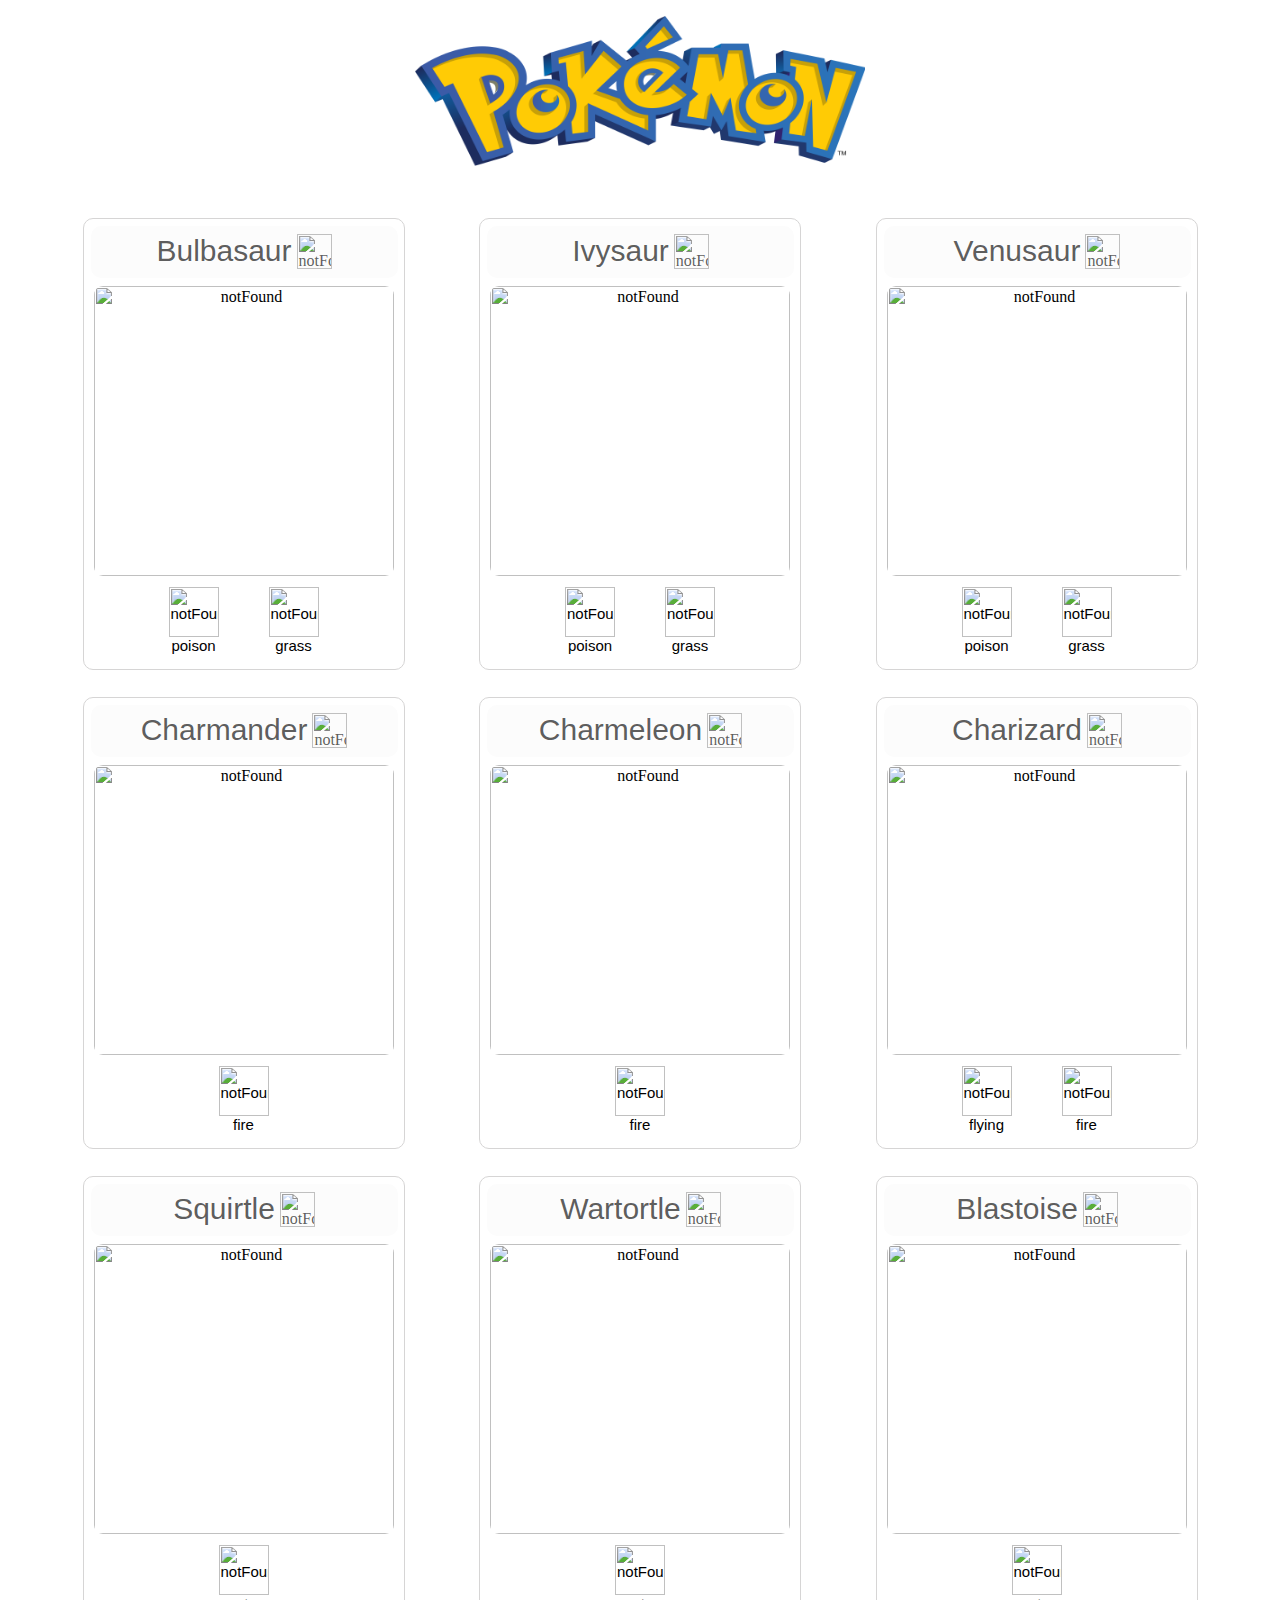
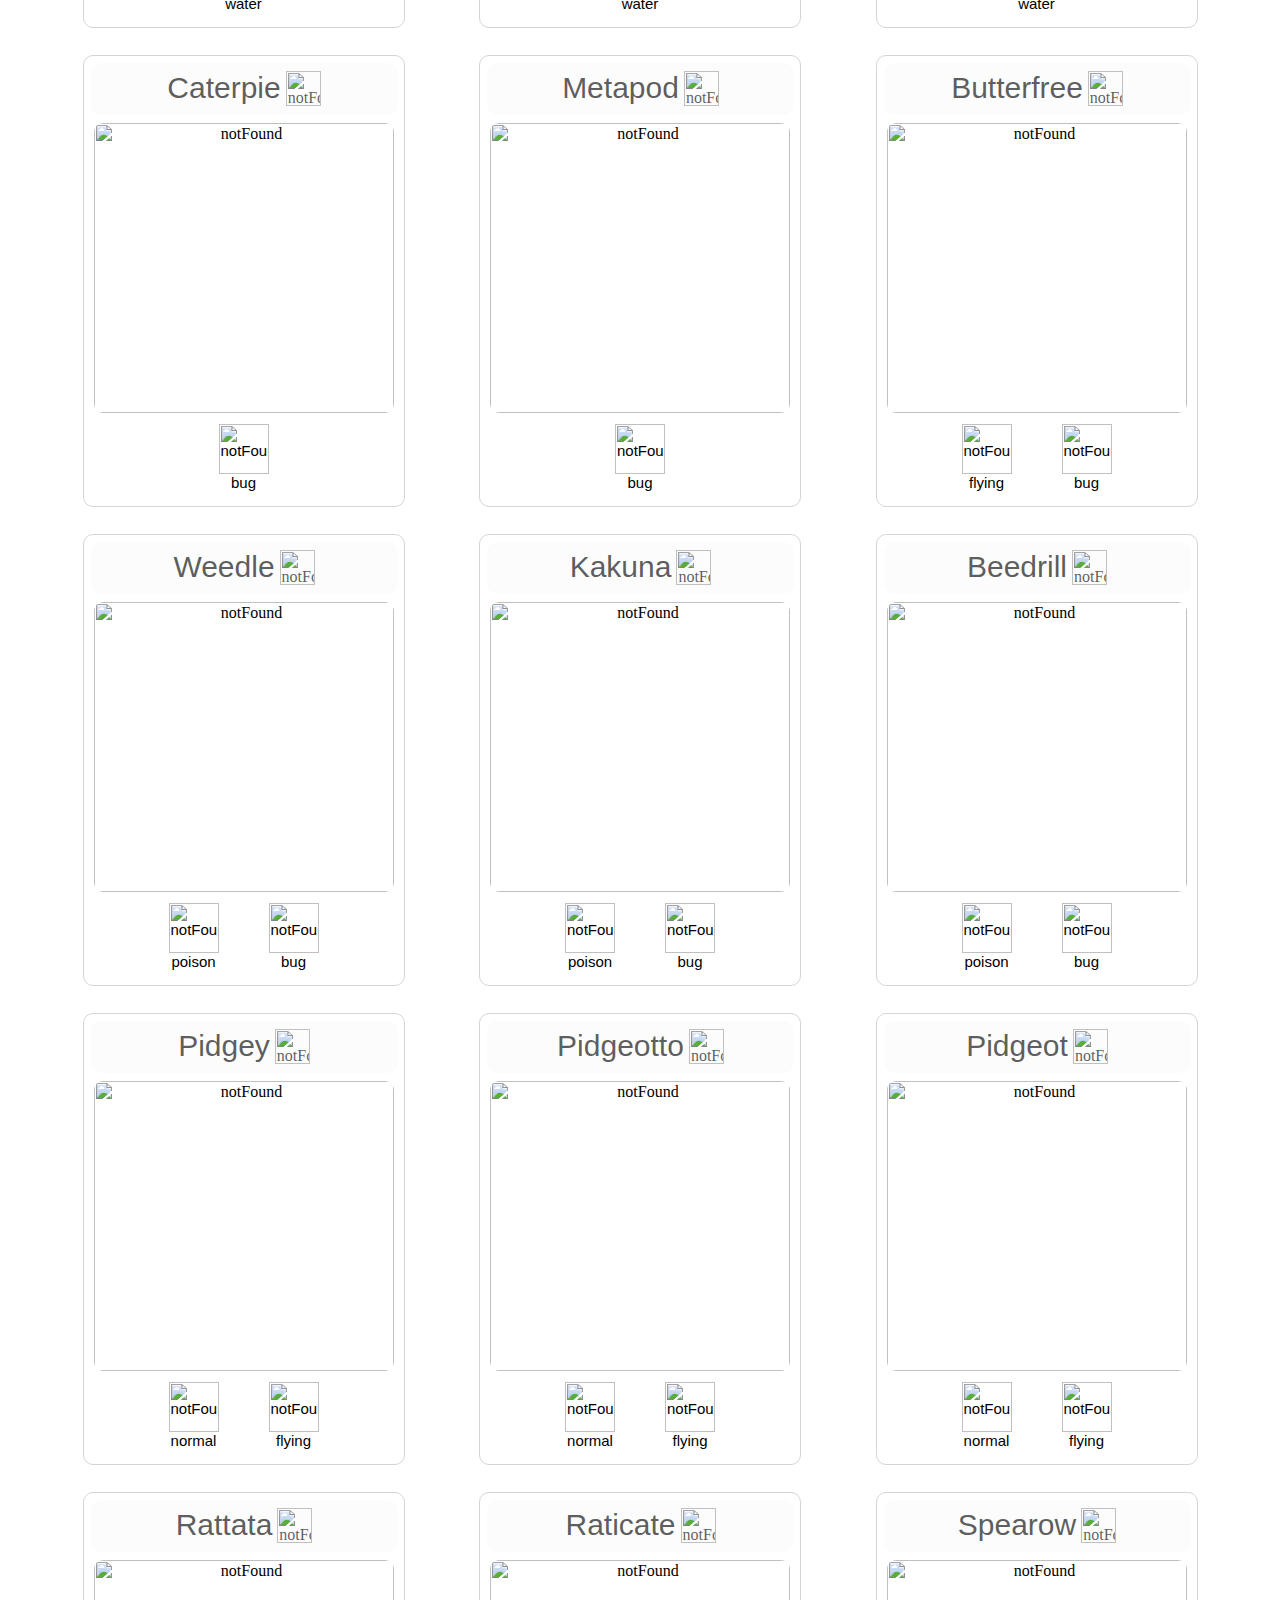
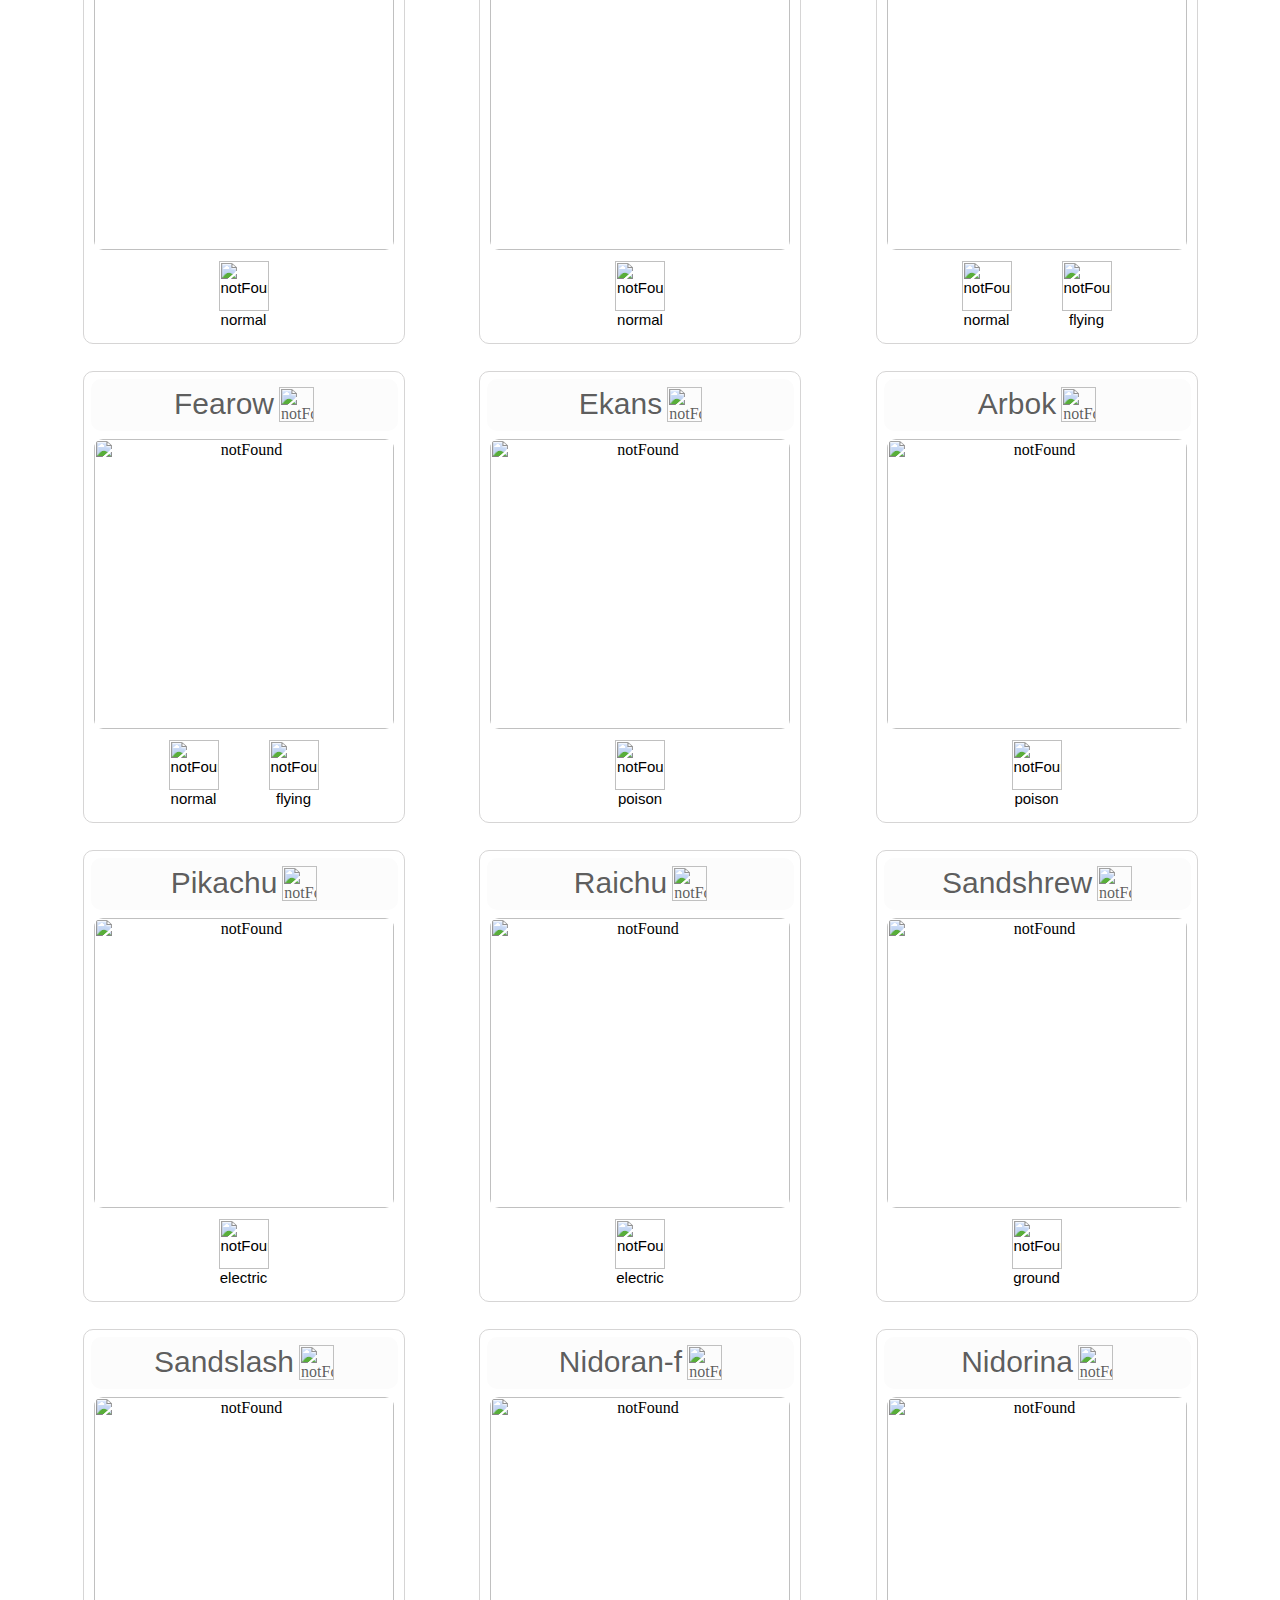
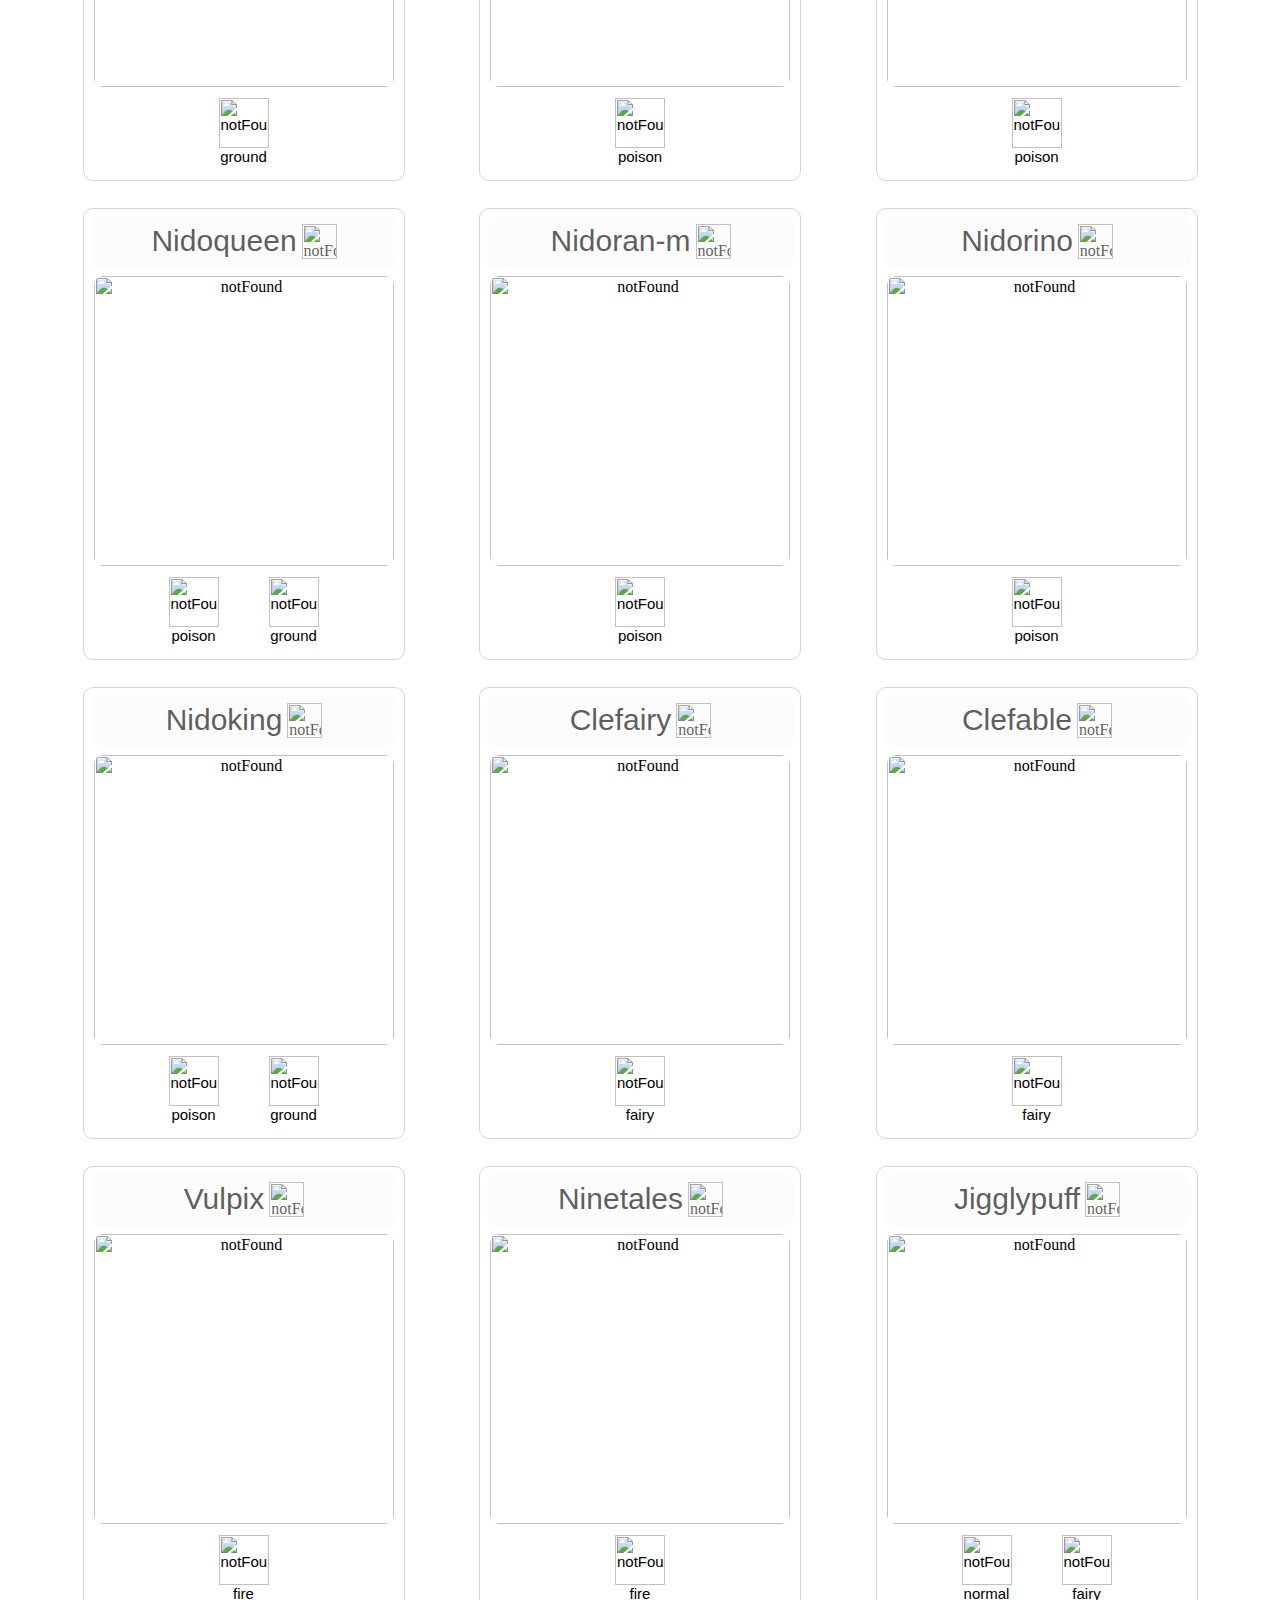
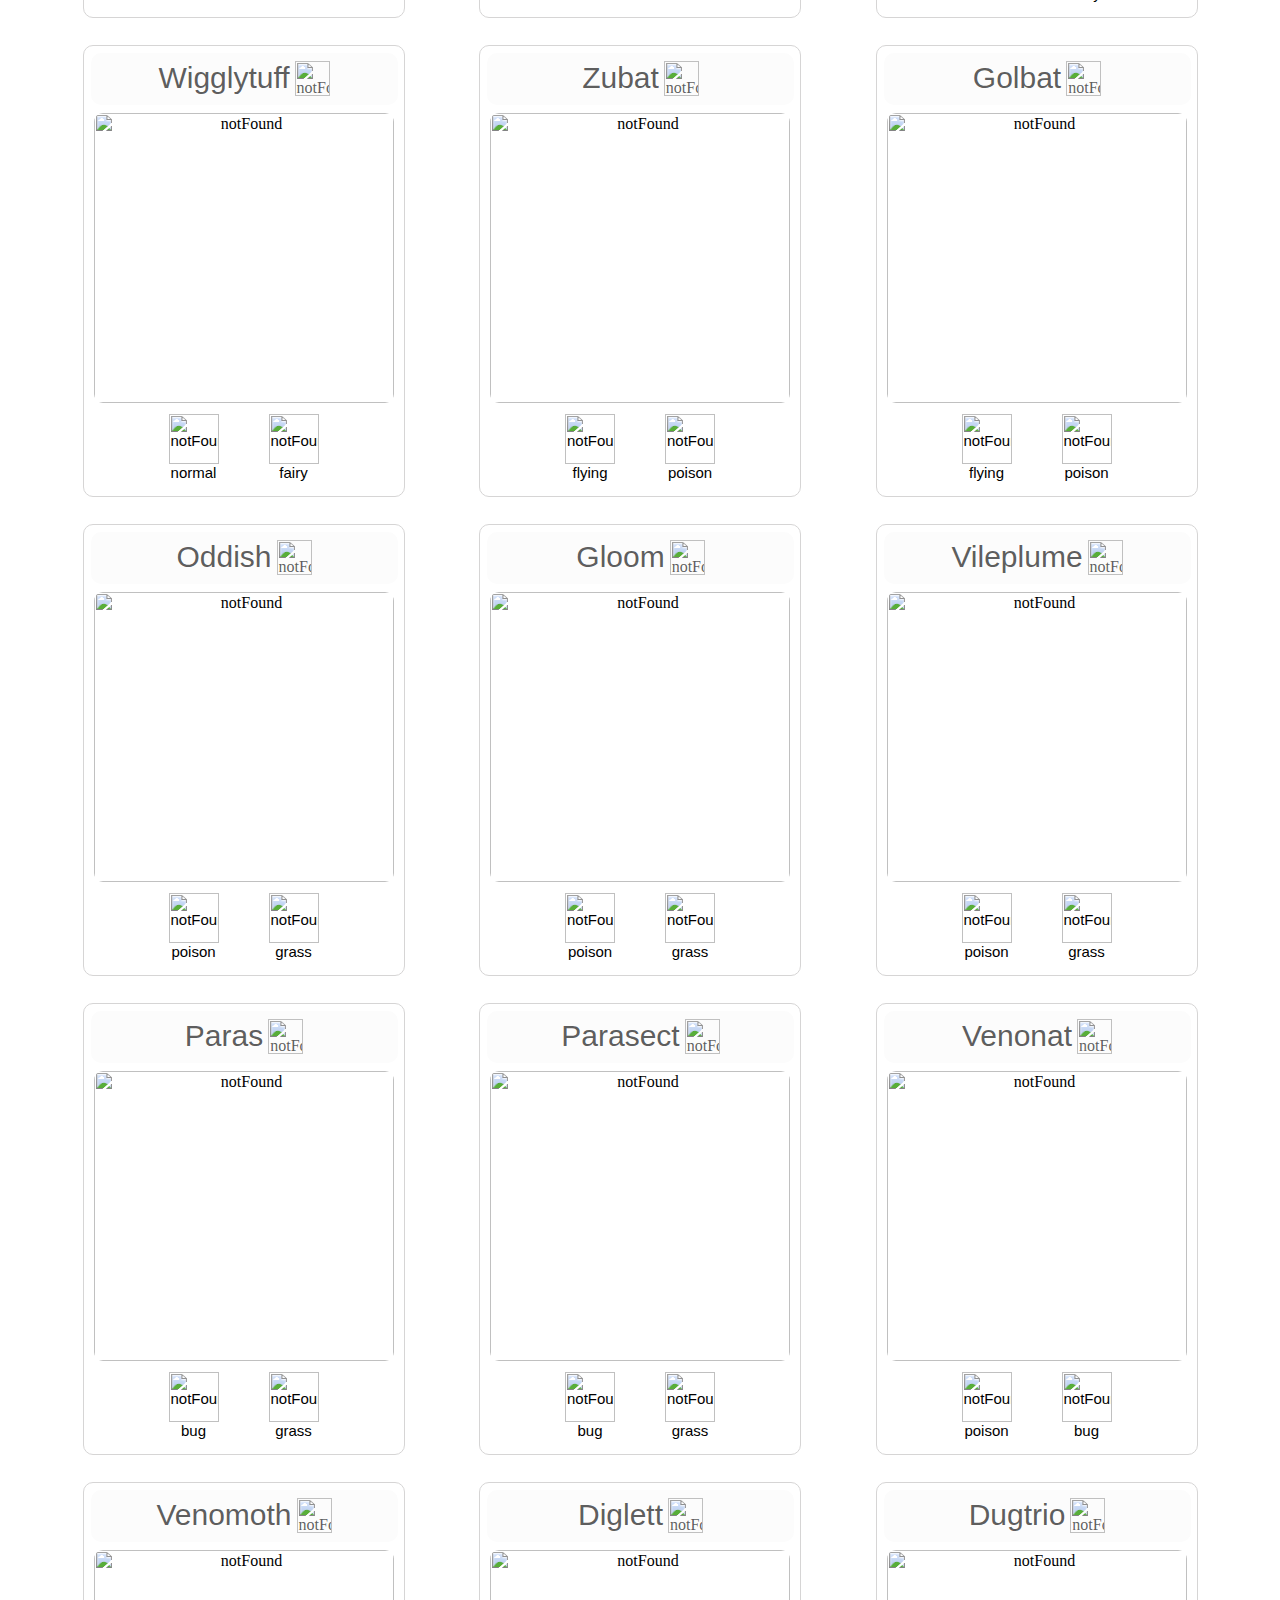
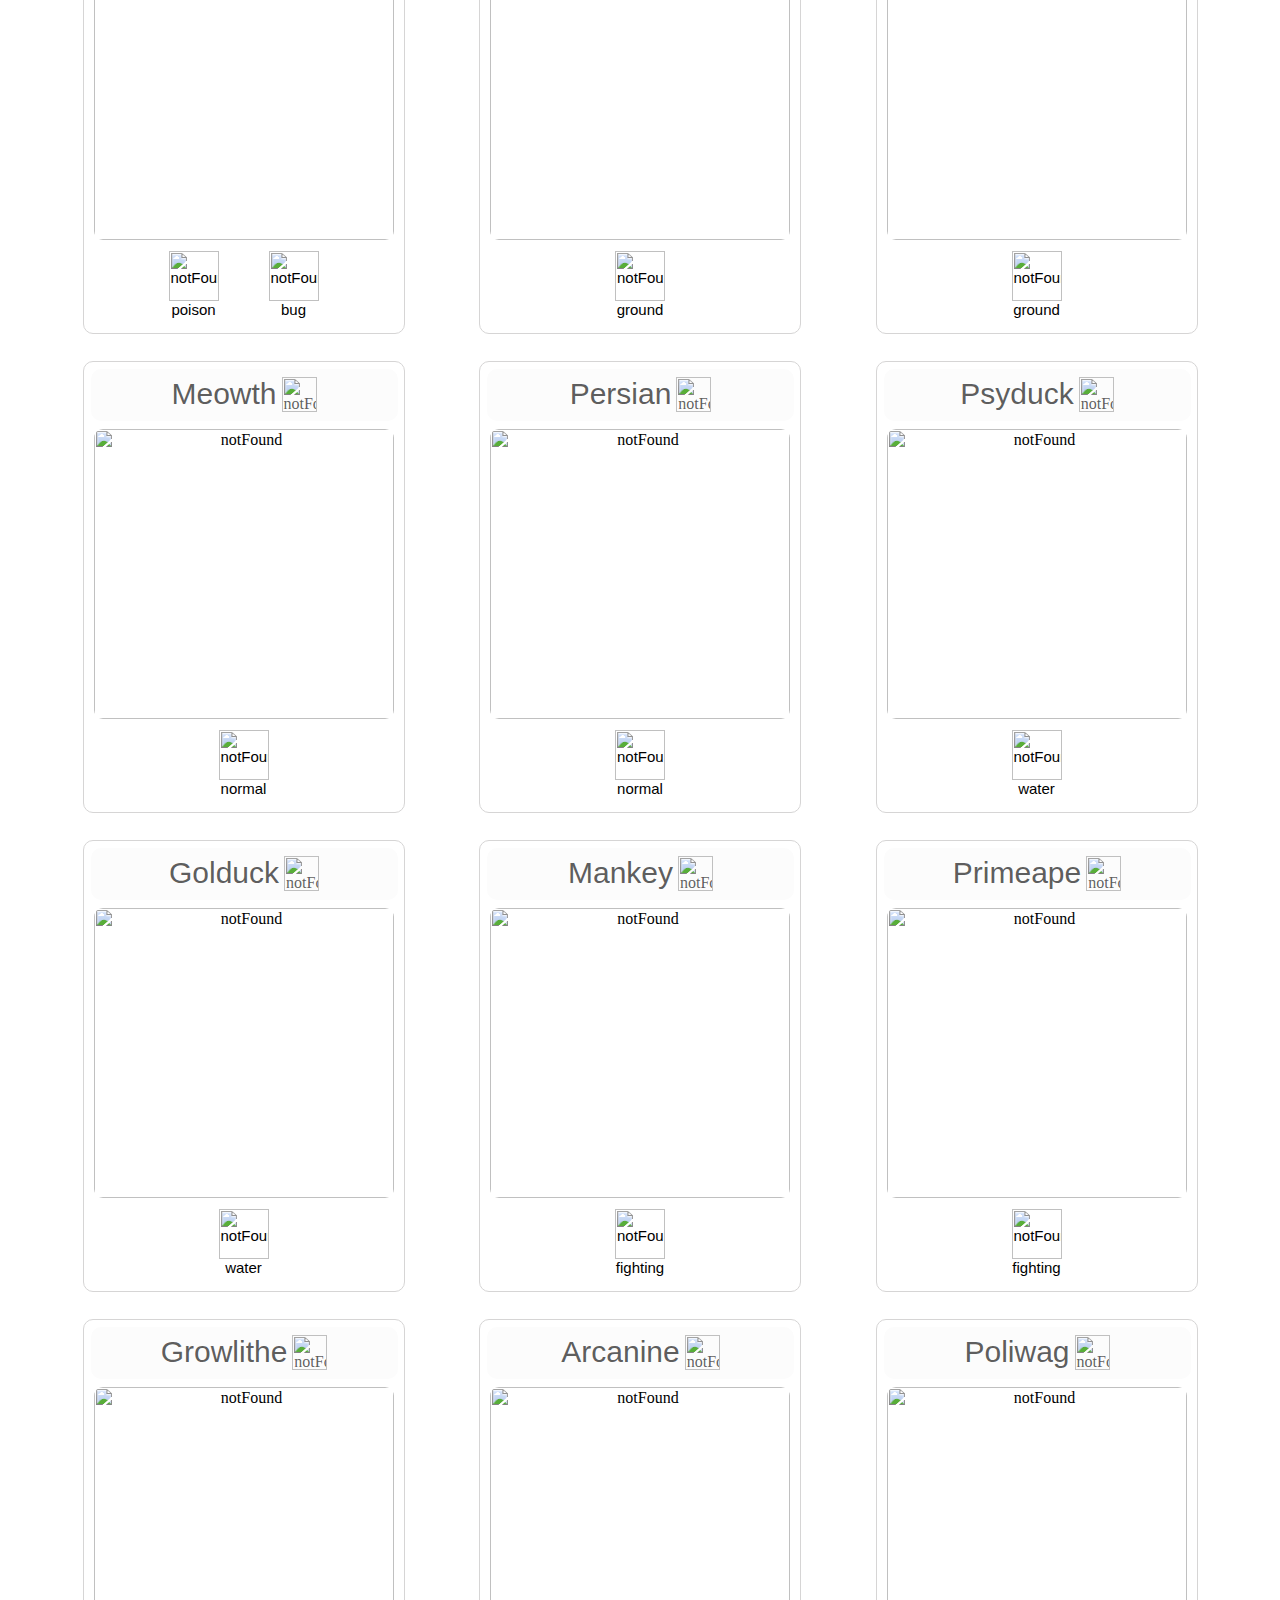
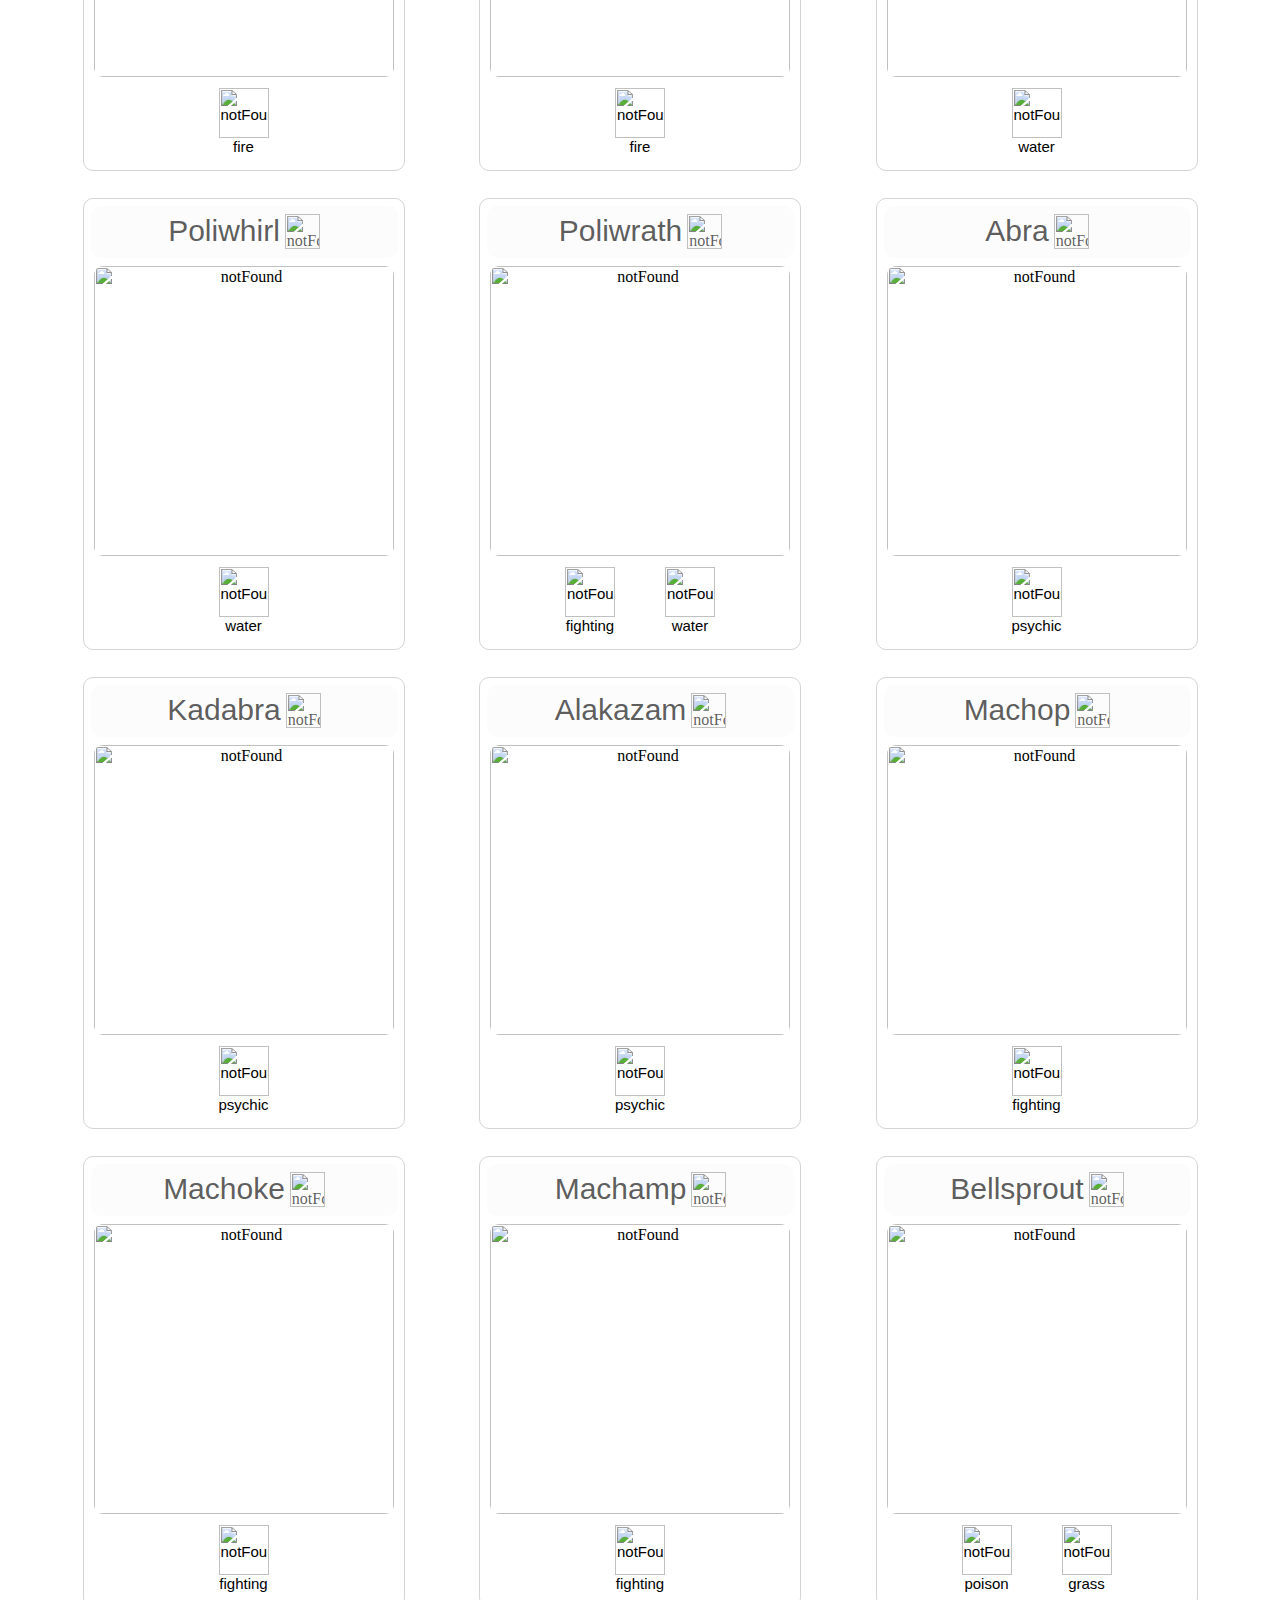
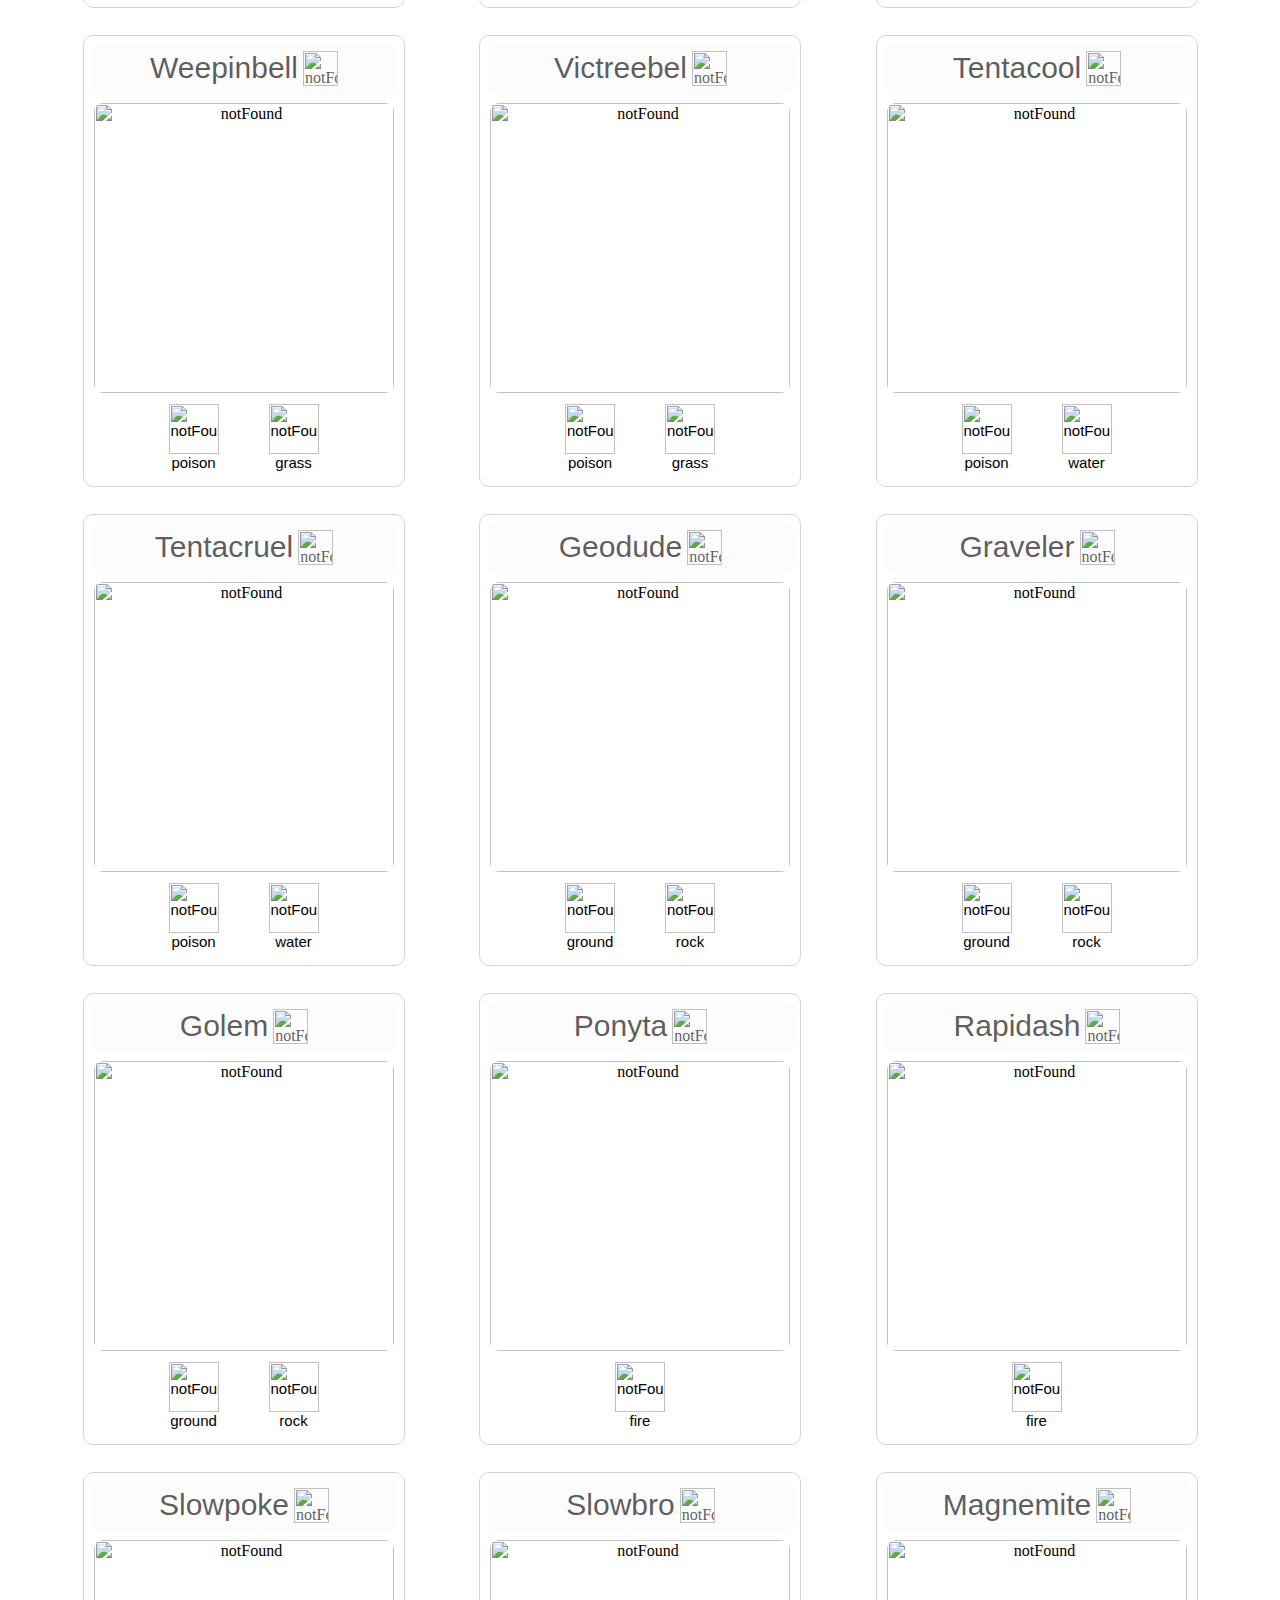
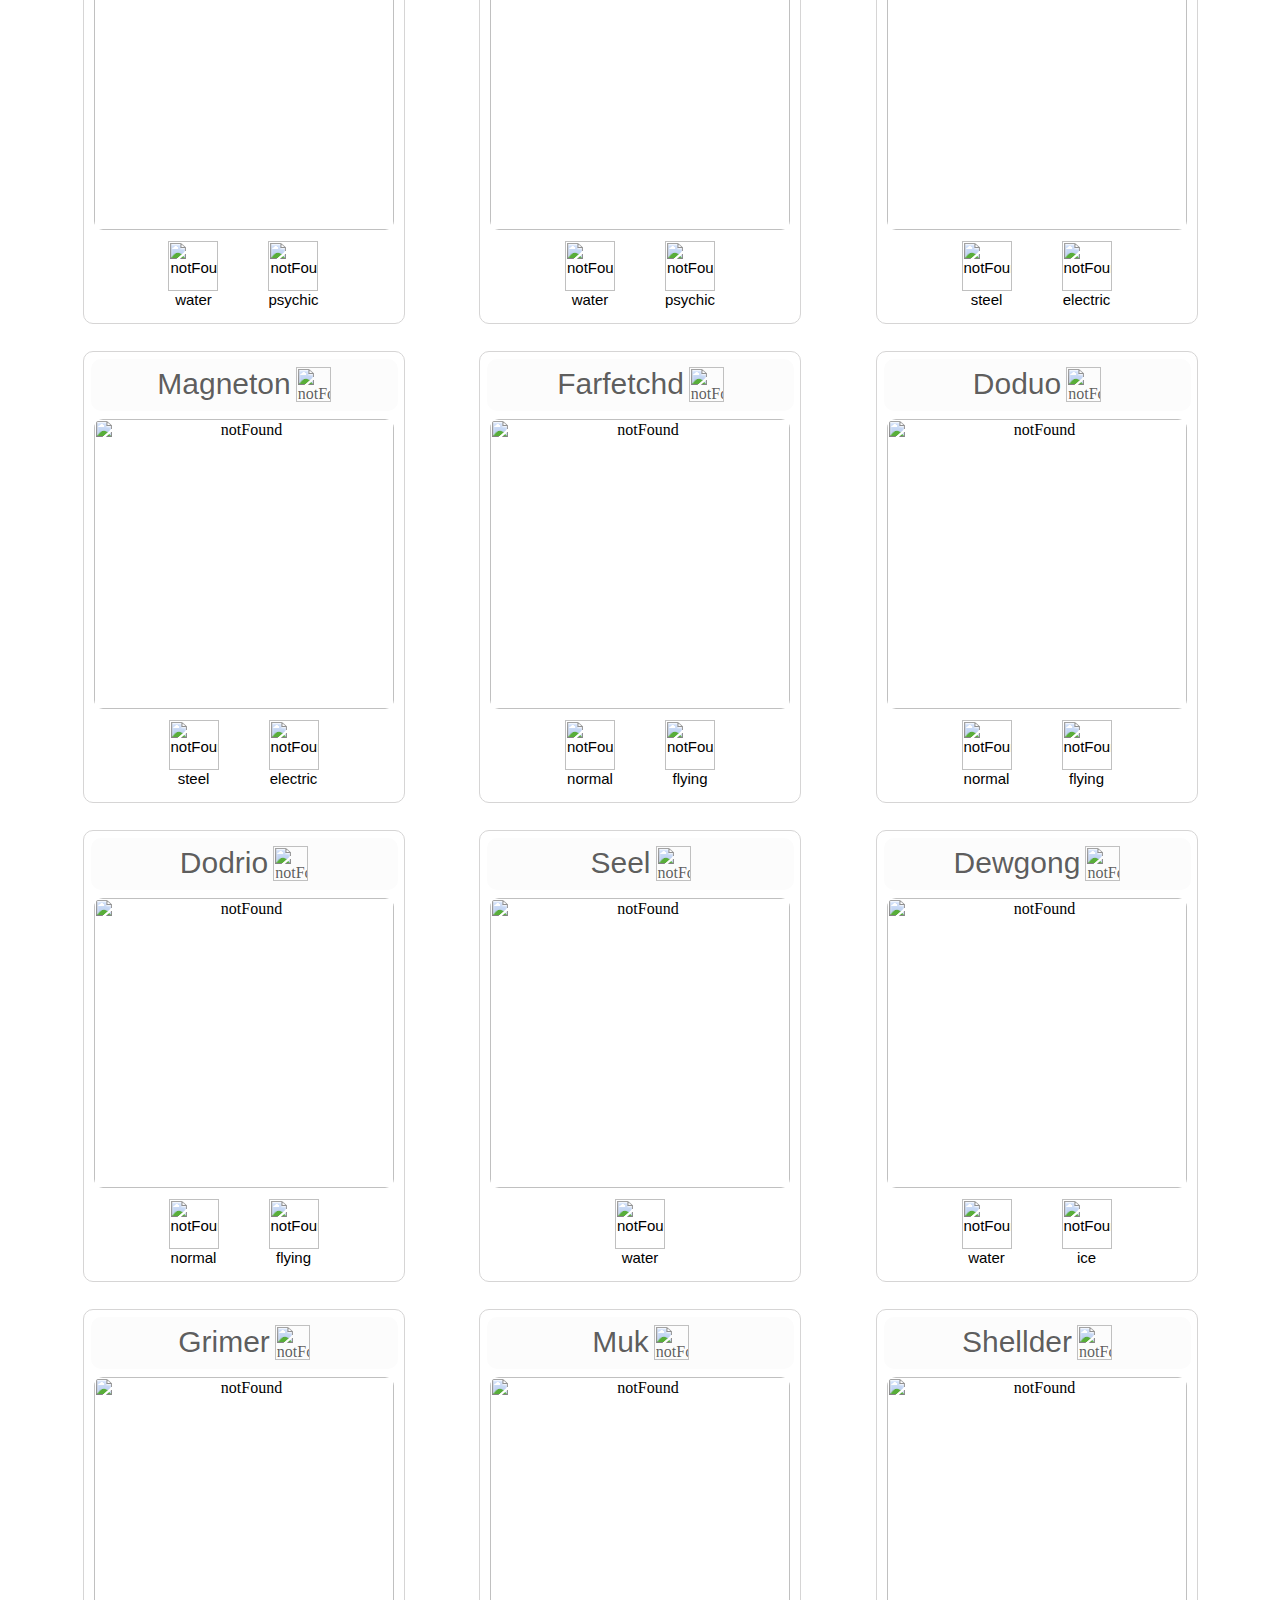
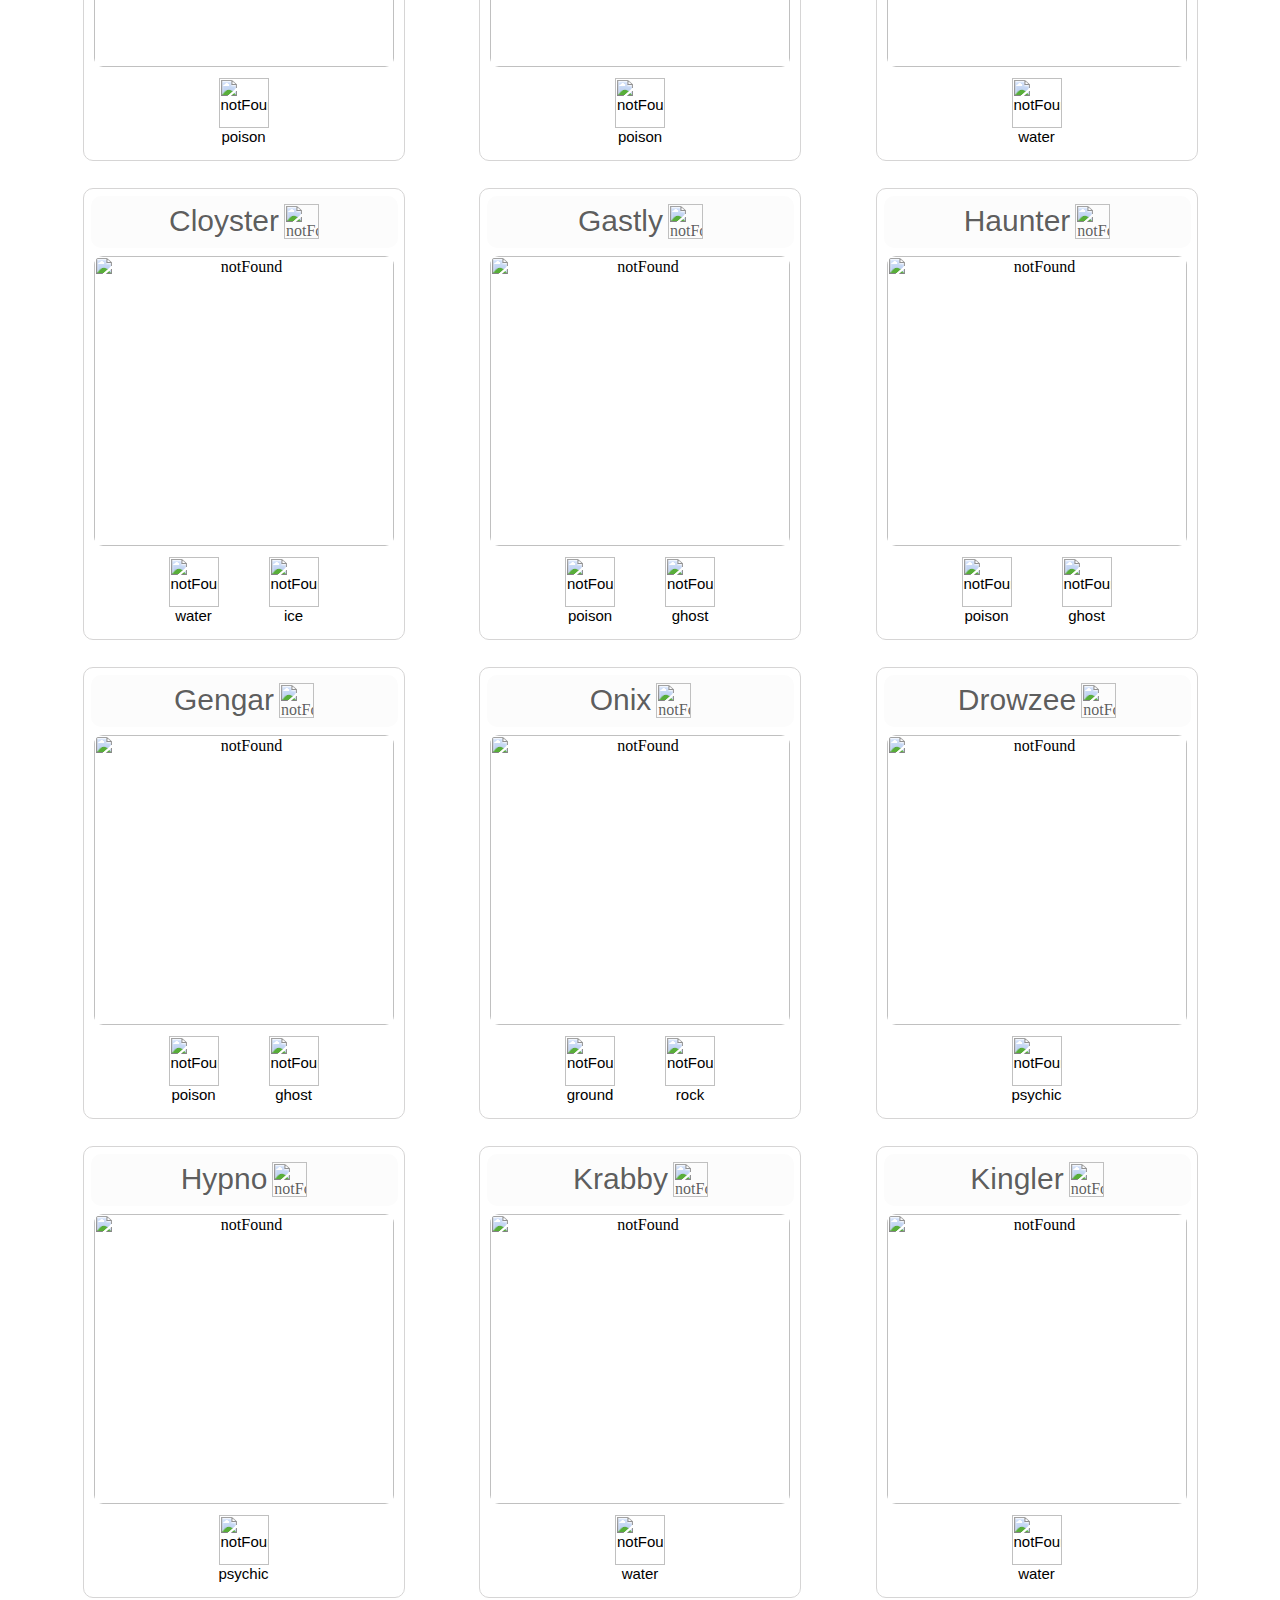
==== commit 5c6ded84: "removed bug -- desciption of pokemon are showing when clicked on the card" ====
--- a/index.html
+++ b/index.html
@@ -11,7 +11,7 @@
       <div  id="root" >
       <center class="margintb-1rem">
         <img
-          src="File:.//pics/pokelogo.png"
+          src="./pics/pokelogo.png"
           style="height:150px;width:450px;"
           alt="notFound"
         />
--- a/pokemon.css
+++ b/pokemon.css
@@ -80,6 +80,10 @@
   display: none;
 }
 
+.popup-page {
+  background-color: black;
+}
+
 .popup-box {
   position: absolute;
   display: flex;
